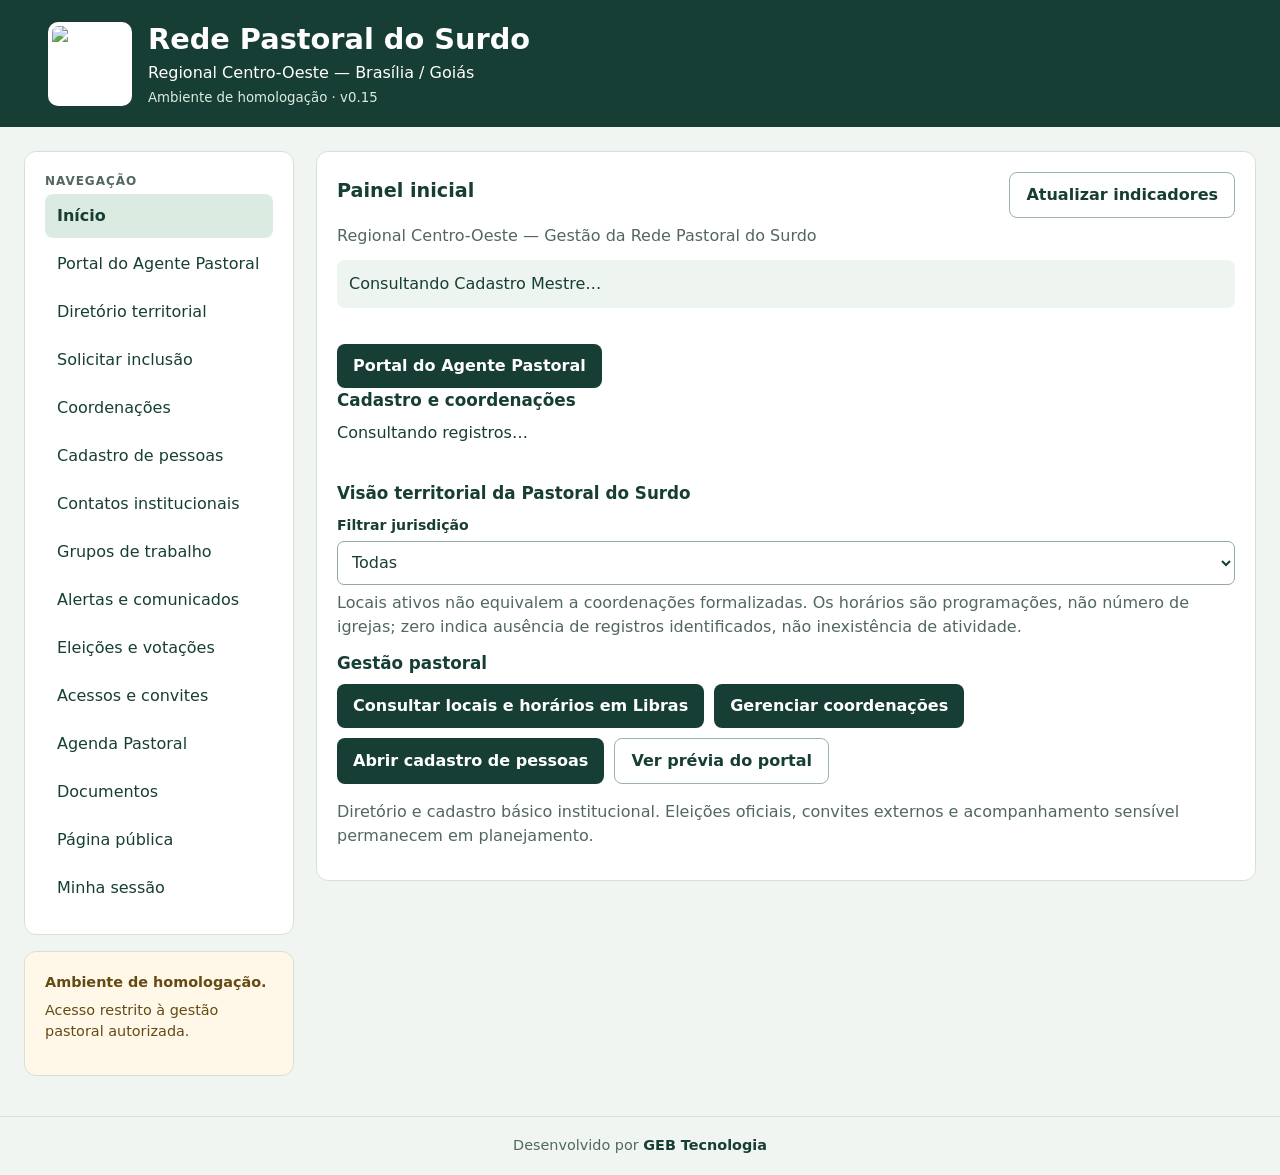
==== apps-script/Index.html @ 3ba0b830 "fix(crm): separar região administrativa de bairro na ficha de pessoas" ====
<!DOCTYPE html><html lang="pt-BR"><head><base target="_top"><meta charset="utf-8"><meta name="viewport" content="width=device-width,initial-scale=1"><style>
*{box-sizing:border-box}body{margin:0;background:#f1f5f2;color:#173e34;font:16px/1.5 system-ui,sans-serif}header{background:#173e34;color:white;display:flex;align-items:center;gap:16px;padding:18px clamp(18px,4vw,48px)}header img{width:84px;height:84px;object-fit:contain;background:white;padding:4px;border-radius:10px}h1{font-size:clamp(1.35rem,3vw,1.8rem);margin:0}h2{font-size:1.2rem;margin:0 0 8px}h3{font-size:1.05rem;margin:0 0 8px}p{margin:6px 0 12px}small,.muted{color:#52685c}header small{color:#dcebe2}.shell{max-width:1600px;margin:auto;padding:24px;display:grid;grid-template-columns:270px minmax(0,1fr);gap:22px;align-items:start}aside{position:sticky;top:16px}.card,section{background:#fff;border:1px solid #d4e0d8;border-radius:12px;padding:20px;margin:0 0 16px}.notice{background:#fff8e8;color:#654a14;font-size:.9rem}nav a,nav button{display:block;padding:10px 12px;text-decoration:none;color:#173e34;border-radius:8px;margin:4px 0}nav a:hover,nav a.active,nav button:hover,nav button.active{background:#dcebe2;font-weight:650}button{font:inherit;padding:10px 16px;background:#173e34;color:white;border:0;border-radius:8px;cursor:pointer;font-weight:600}button.secondary{background:#fff;color:#173e34;border:1px solid #9cb3a5}button:disabled{opacity:.55;cursor:wait}a:focus-visible,button:focus-visible,select:focus-visible,input:focus-visible,textarea:focus-visible{outline:3px solid #b98b34;outline-offset:2px}.toolbar{display:flex;flex-wrap:wrap;align-items:center;gap:10px}.toolbar h2{margin-right:auto}.filters{display:grid;grid-template-columns:repeat(2,minmax(0,1fr));gap:14px;margin:18px 0}.field label{display:block;font-size:.88rem;font-weight:650;margin-bottom:5px}.field select,.field input,.field textarea{width:100%;padding:10px;border:1px solid #93a99b;border-radius:7px;background:white;color:#173e34;font:inherit;min-height:44px}.wide{grid-column:1/-1}.breadcrumb{padding:10px 12px;background:#eef4ef;border-radius:8px;margin:12px 0;font-weight:600;overflow-wrap:anywhere}.details{border-left:4px solid #31795b;background:#f5f9f6;border-radius:8px;padding:16px;margin:14px 0}.results{display:grid;grid-template-columns:repeat(auto-fit,minmax(min(300px,100%),1fr));gap:12px}.result{padding:15px;border:1px solid #d4e0d8;border-radius:10px;overflow-wrap:anywhere}.result p{margin:5px 0}.result button{margin-top:10px}.kicker{font-size:.75rem;text-transform:uppercase;letter-spacing:.08em;color:#52685c;font-weight:700}.summary{display:flex;flex-wrap:wrap;gap:10px;margin:12px 0}.summary span{background:#eef4ef;border:1px solid #dce7df;border-radius:8px;padding:8px 12px}footer{text-align:center;padding:18px;color:#52685c;border-top:1px solid #d4e0d8;font-size:.9rem}footer strong{color:#173e34}[hidden]{display:none!important}#content section{padding:14px}#content article{border-top:1px solid #d4e0d8;padding:8px 0}.skip{position:absolute;top:-100px;left:8px;background:white;padding:8px;z-index:5}.skip:focus{top:8px}@media(max-width:800px){.shell{grid-template-columns:1fr;padding:14px;gap:8px}aside{position:static}nav{display:flex;flex-wrap:wrap}nav a{flex:1 1 auto}.filters{grid-template-columns:1fr}header{padding:14px}header img{width:68px;height:68px}.card,section{padding:16px}}
nav button{width:100%;background:transparent;text-align:left;color:#173e34;font-weight:500;border:0;font:inherit;cursor:pointer}nav button.active{font-weight:700}nav button:focus-visible{outline:3px solid #b98b34}.page-head{margin-bottom:18px}.home-cards{display:grid;grid-template-columns:repeat(auto-fit,minmax(min(185px,100%),1fr));gap:12px;margin:18px 0}.home-stat{padding:14px;border:1px solid #d4e0d8;border-radius:10px;background:#f5f9f6}.home-stat strong{display:block;font-size:1.65rem}.home-links{display:flex;flex-wrap:wrap;gap:10px}.module-message{padding:12px;background:#eef4ef;border-radius:8px}.preview-shell{border:1px solid #d4e0d8;padding:22px;border-radius:12px;background:#f5f9f6}.preview-shell h3{font-size:1.7rem}.portal-actions{display:flex;flex-wrap:wrap;gap:10px}.portal-actions a{display:inline-block;background:#173e34;color:#fff;padding:10px 16px;border-radius:8px;text-decoration:none}#questionario-previa details{border:1px solid #d4e0d8;border-radius:9px;padding:12px;margin:10px 0}#questionario-previa summary{font-weight:650;cursor:pointer}@media(max-width:800px){nav button{width:auto;flex:1 1 auto;font-size:.9rem}}.address-block{margin:12px 0;line-height:1.5}.map-link{display:inline-flex;align-items:center;gap:6px;border:1px solid #9cb3a5;border-radius:8px;padding:7px 12px;color:#173e34;text-decoration:none;font-size:.88rem;font-weight:650}.program-time{display:flex;flex-wrap:wrap;gap:8px;align-items:center;margin:12px 0}.program-time strong{font-size:1.35rem}.technical{margin-top:12px;padding-top:10px;border-top:1px solid #d4e0d8;font-size:.85rem}.technical summary{cursor:pointer;font-weight:650}.technical small{display:block;overflow-wrap:anywhere;margin:5px 0}.result h3{font-size:1.12rem}.result .muted{font-size:.88rem}.result .program-time p{margin:0}.pre-list{max-height:550px;overflow:auto}.result .actions{display:flex;flex-wrap:wrap;gap:8px}.contact-group{border-block:1px solid #d4e0d8;margin:8px 0;padding:8px 0}.contact-group p{margin:4px 0}.contact-line{display:flex;align-items:center;flex-wrap:wrap;gap:8px;margin:8px 0}.contact-action{width:36px;height:36px;display:inline-flex;align-items:center;justify-content:center;border:1px solid #d4e0d8;border-radius:7px;color:#173e34;background:#fff}.contact-action.whatsapp{color:#17633c}.contact-action:hover{background:#e6efe7}.ficha-nav{display:flex;flex-wrap:wrap;gap:6px;margin:12px 0 20px}.ficha-nav button{padding:8px 12px;border:1px solid #b5c8bb;background:#fff;color:#173e34;font-size:.9rem}.ficha-nav button[aria-pressed="true"]{background:#173e34;color:#fff}.ficha-nav button:disabled{cursor:not-allowed}.ficha-grupo{padding:14px 0;border-top:1px solid #d4e0d8}.ficha-grupo h3{margin:4px 0 10px}.ficha-sacramento{border:1px solid #d4e0d8;border-radius:10px;padding:14px;margin:10px 0}.ficha-sacramento .filters{margin:8px 0}.ficha-opcoes{display:grid;grid-template-columns:repeat(auto-fit,minmax(min(220px,100%),1fr));gap:5px 16px}.ficha-opcoes label{display:flex!important;align-items:flex-start;gap:8px;margin:0;padding:6px 0;font-weight:400;line-height:1.35}.field input[type=checkbox],#pessoa-form input[type=checkbox]{appearance:auto;flex:0 0 18px;width:18px!important;height:18px!important;min-height:0!important;margin:2px 0 0;padding:0!important;accent-color:#31795b}.ficha-nav + form .filters>div{min-width:0}.ficha-save{display:flex;flex-wrap:wrap;align-items:center;gap:10px;padding:12px 0;border-top:1px solid #d4e0d8;margin-top:14px}.ficha-save p{margin:0}.ficha-tab-title{margin-top:16px}#p-contato-acoes .contact-line{margin:5px 0}#p-vinculos{margin-top:12px}@media print{.ficha-nav{display:none}.ficha-opcoes{grid-template-columns:repeat(2,minmax(0,1fr))}.ficha-sacramento{break-inside:avoid}}.agent-hero{background:#173e34;color:#fff;padding:28px;border-radius:12px;margin-bottom:24px}.agent-hero h2{color:#fff;font-size:clamp(1.5rem,3vw,2rem);margin:8px 0}.agent-hero p{color:#e7f2e9;max-width:650px}.agent-eyebrow{font-size:.75rem;letter-spacing:.12em;font-weight:700;color:#d5e6d7}.agent-grid{display:grid;grid-template-columns:repeat(auto-fit,minmax(min(240px,100%),1fr));gap:12px;margin:12px 0 28px}.agent-card{display:flex;flex-direction:column;align-items:flex-start;gap:10px;border:1px solid #d4e0d8;border-radius:10px;padding:18px;background:#fff}.agent-card h3,.agent-card p{margin:0}.agent-card p{flex:1;color:#415c50;line-height:1.5}.agent-card button{margin-top:auto}.agent-card a{margin-top:auto}</style></head><body><a class="skip" href="#main" target="_self">Ir para o conteúdo</a><header><img __REGIONAL_LOGO_ATTR__ alt="Logo oficial da Pastoral do Surdo Regional Centro-Oeste — Brasília/Goiás"><div><h1>Rede Pastoral do Surdo</h1><div>Regional Centro-Oeste — Brasília / Goiás</div><small>Ambiente de homologação · v0.15</small></div></header><div class="shell"><aside><section><div class="kicker">Navegação</div><nav aria-label="Menu"><button type="button" data-page="home" class="active" aria-current="page">Início</button><button type="button" data-page="portal-agente">Portal do Agente Pastoral</button><button type="button" data-page="territorio">Diretório territorial</button><button type="button" data-page="inclusao">Solicitar inclusão</button><button type="button" data-page="gestao">Coordenações</button><button type="button" data-page="cadastro-pessoas">Cadastro de pessoas</button><button type="button" data-page="contatos">Contatos institucionais</button><button type="button" data-page="grupos">Grupos de trabalho</button><button type="button" data-page="alertas">Alertas e comunicados</button><button type="button" data-page="eleicoes">Eleições e votações</button><button type="button" data-page="acessos-gestao">Acessos e convites</button><button type="button" data-page="agenda-pastoral">Agenda Pastoral</button><button type="button" data-page="documentos">Documentos</button><button type="button" data-page="pagina-publica">Página pública</button><button type="button" data-page="acesso">Minha sessão</button></nav></section><section class="notice"><strong>Ambiente de homologação.</strong><p>Acesso restrito à gestão pastoral autorizada.</p></section></aside><main id="main" tabindex="-1"><section id="home"><div class="toolbar"><h2>Painel inicial</h2><button type="button" class="secondary" id="home-refresh">Atualizar indicadores</button></div><p class="muted">Regional Centro-Oeste — Gestão da Rede Pastoral do Surdo</p><p id="home-status" role="status" class="module-message">Carregando os dados institucionais…</p><div id="home-metrics" class="home-cards"></div><div class="toolbar"><button type="button" data-open="portal-agente">Portal do Agente Pastoral</button></div><h3>Cadastro e coordenações</h3><p id="home-cadastro-status" role="status">Aguardando consulta.</p><div id="home-cadastro-metrics" class="home-cards"></div><h3>Visão territorial da Pastoral do Surdo</h3><div class="field"><label for="home-diocese">Filtrar jurisdição</label><select id="home-diocese"><option value="">Todas</option></select></div><p class="muted">Locais ativos não equivalem a coordenações formalizadas. Os horários são programações, não número de igrejas; zero indica ausência de registros identificados, não inexistência de atividade.</p><div id="home-territorial-table" style="overflow-x:auto"></div><h3>Gestão pastoral</h3><div class="home-links"><button type="button" data-open="territorio">Consultar locais e horários em Libras</button><button type="button" data-open="gestao">Gerenciar coordenações</button><button type="button" data-open="cadastro-pessoas">Abrir cadastro de pessoas</button><button type="button" class="secondary" data-open="pagina-publica">Ver prévia do portal</button></div><p class="muted" style="margin-top:16px">Diretório e cadastro básico institucional. Eleições oficiais, convites externos e acompanhamento sensível permanecem em planejamento.</p></section><section id="territorio" hidden><div class="toolbar"><h2>Diretório territorial</h2><button type="button" id="load-territorio">Atualizar diretório</button></div><p class="muted">Cadastro de unidades, comunidades e celebrações.</p><p id="territorio-status" role="status"></p><div id="territorio-filtros" hidden><div id="summary" class="summary"></div><div class="filters"><div class="field wide"><label for="filtro-libras">Presença de Libras e Pastoral do Surdo</label><select id="filtro-libras"><option value="todos">Todos os locais</option><option value="fixo">Horários recorrentes</option><option value="confirmada">Somente horários confirmados</option><option value="pastoral">Pastoral do Surdo ativa</option><option value="pendente">Referências a confirmar ou divergentes</option></select><small></small></div><div class="field"><label for="provincia">Província eclesiástica</label><select id="provincia"></select></div><div class="field"><label for="jurisdicao">Arquidiocese ou diocese</label><select id="jurisdicao"></select></div><div class="field"><label for="paroquia">Unidade paroquial</label><select id="paroquia"></select></div><div class="field"><label for="comunidade">Comunidade / capela</label><select id="comunidade"></select></div><div class="field"><label for="categoria">Exibir</label><select id="categoria"><option value="dioceses">Jurisdições</option><option value="paroquias">Unidades paroquiais</option><option value="comunidades">Comunidades</option><option value="missas">Programações</option><option value="pastorais">Pastorais</option></select></div><div class="field"><label for="busca">Buscar neste território</label><input id="busca" type="search" placeholder="Nome, município, endereço"></div></div><button class="secondary" id="limpar" type="button">Limpar filtros</button><div class="breadcrumb" id="caminho" aria-live="polite"></div><div id="detalhes"></div></div><div class="toolbar" id="cad-territorial-novos"><button type="button" id="cad-nova-paroquia" class="secondary">Nova unidade paroquial</button><button type="button" id="cad-nova-comunidade" class="secondary">Nova comunidade</button><button type="button" id="cad-nova-celebracao" class="secondary">Nova programação em Libras</button><button type="button" id="cad-nova-pastoral" class="secondary">Nova pastoral</button></div><section id="cad-territorial-ficha" class="details" hidden><h3 id="cad-territorial-titulo"></h3><p class="muted">Preencha os dados disponíveis. Os campos não conhecidos podem ficar vazios.</p><form id="cad-territorial-form"><div id="cad-territorial-campos"></div><div class="toolbar"><button type="submit" id="cad-territorial-salvar">Salvar ficha</button><button type="button" class="secondary" id="cad-territorial-excluir" hidden>Arquivar cadastro</button><button type="button" class="secondary" id="cad-territorial-fechar">Fechar</button></div></form><p id="cad-territorial-status" role="status"></p></section><p id="result-count" role="status"></p><div class="results" id="territorio-lista"></div></section>
<section id="inclusao" hidden><h2>Não encontrou a unidade?</h2><p class="muted">Registre uma solicitação de inclusão institucional para revisão. Não cria unidade diretamente no Cadastro Mestre.</p><button id="new-request" type="button" disabled>Solicitar inclusão de unidade</button><form id="unit-form" hidden><div class="filters"><div class="field"><label for="new-type">Tipo de unidade</label><select id="new-type"><option value="PAROQUIA">Paróquia</option><option value="QUASE_PAROQUIA">Quase-paróquia</option><option value="SANTUARIO">Santuário</option><option value="COMUNIDADE">Comunidade</option><option value="CAPELA">Capela</option><option value="NUCLEO">Núcleo local</option></select></div><div class="field"><label for="new-parent">Unidade superior</label><select id="new-parent" required></select></div><div class="field wide"><label for="new-name">Nome institucional *</label><input id="new-name" maxlength="180" required></div><div class="field"><label for="new-city">Município / RA *</label><input id="new-city" maxlength="100" required></div><div class="field"><label for="new-uf">UF *</label><select id="new-uf"><option>GO</option><option>DF</option></select></div><div class="field"><label for="new-neighborhood">Bairro / localidade</label><input id="new-neighborhood" maxlength="120"></div><div class="field"><label for="new-address">Endereço institucional</label><input id="new-address" maxlength="300"></div><div class="field"><label for="new-cep">CEP</label><input id="new-cep" maxlength="9" placeholder="00000-000"></div></div><button id="send-request" type="submit">Registrar solicitação</button> <button id="cancel-request" class="secondary" type="button">Cancelar</button></form><p id="request-status" role="status">Aguardando consulta do diretório.</p></section>
<section id="gestao" hidden><div class="toolbar"><h2>Coordenações e representantes</h2><button type="button" id="gestao-load">Consultar gestão</button></div><p id="gestao-status" role="status" class="module-message">Abra este módulo para consultar os registros.</p><div id="gestao-lista" class="results"></div><form id="equipe-form" hidden><h3>Nova coordenação ou representação — rascunho</h3><div class="filters"><div class="field"><label for="eq-nivel">Nível de atuação</label><select id="eq-nivel"><option value="REGIONAL">Regional</option><option value="ARQUIDIOCESANO_DIOCESANO">(Arqui)diocesano</option><option value="PAROQUIAL_REPRESENTANTE">Representante paroquial</option></select></div><div class="field"><label for="eq-unidade">Unidade</label><select id="eq-unidade" required></select></div><div class="field wide"><label for="eq-nome">Nome institucional</label><input id="eq-nome" maxlength="180" required placeholder="Nome da equipe"></div></div><button type="submit" id="eq-save">Salvar rascunho</button></form><div id="equipe-detalhe" hidden><h3 id="equipe-titulo"></h3><p id="equipe-info"></p><div class="toolbar"><button type="button" id="cargo-novo">Registrar cargo</button></div><form id="cargo-form" hidden class="details"><h3 id="cargo-titulo">Registrar cargo</h3><div class="filters"><div class="field"><label for="cargo-pessoa">Pessoa cadastrada</label><select id="cargo-pessoa" required></select></div><div class="field"><label for="cargo-funcao">Cargo e setor</label><select id="cargo-funcao" required></select></div><div class="field"><label for="cargo-vigencia">Mandato (período informado)</label><input id="cargo-vigencia" maxlength="80" placeholder="2026–2027"></div><div class="field"><label for="cargo-provimento">Provimento</label><select id="cargo-provimento"><option value="">Não informado</option><option>Eleição</option><option>Indicação</option><option>Designação</option><option>Outro</option></select></div><div class="field"><label for="cargo-inicio">Início de vigência</label><input id="cargo-inicio" type="date"></div><div class="field"><label for="cargo-fim">Fim de vigência</label><input id="cargo-fim" type="date"></div><div class="field"><label for="cargo-ratificacao">Data da ratificação</label><input id="cargo-ratificacao" type="date"></div><div class="field"><label for="cargo-ato">Ato de indicação (opcional)</label><input id="cargo-ato" maxlength="500"></div></div><label id="cargo-confirmacao"><input type="checkbox" id="cargo-confirmado"> Confirmo que o cargo foi autorizado pela instância competente.</label><div class="toolbar"><button type="submit" id="cargo-save">Salvar cargo</button><button type="button" class="secondary" id="cargo-cancelar">Cancelar</button></div><p id="cargo-status" role="status"></p></form><div id="equipe-composicao"></div><button type="button" class="secondary" id="eq-voltar">Voltar à lista</button></div><details><summary>Cargos previstos no Regimento</summary><div id="cargos-lista"></div></details></section>
<section id="cadastro-pessoas" hidden><h2>Cadastro de pessoas</h2><button type="button" id="p-voltar" class="secondary" hidden>Voltar aos cadastros</button><div id="p-listagem"><div class="field"><label for="p-busca">Buscar pessoas</label><input id="p-busca" type="search" placeholder="Nome, telefone, cargo ou local"></div><div class="field"><label for="p-filtro-local">Filtrar cadastros por território ou local</label><select id="p-filtro-local"><option value="">Todos os locais</option></select></div><p id="p-filtro-status" role="status">Consulte os cadastros existentes ou abra uma ficha.</p><div class="home-links"><button type="button" id="p-abrir-completo">Novo cadastro</button><button type="button" class="secondary" id="p-consultar">Atualizar lista</button></div><div id="p-lista" class="results"></div></div><button type="button" id="p-abrir-pre" hidden></button><div id="pre-area" hidden><h3 id="pre-titulo">Cadastros existentes</h3><p>Arquivo histórico de importação.</p><button type="button" class="secondary" id="pre-novo">Novo cadastro</button><form id="pre-form"><input type="hidden" id="pre-id"><div class="filters"><div class="field"><label for="pre-nome">Nome</label><input id="pre-nome" maxlength="180"></div><div class="field"><label for="pre-contato">Telefone</label><input id="pre-contato" maxlength="200"></div><div class="field"><label for="pre-funcao">Cargo</label><input id="pre-funcao" maxlength="120"></div><div class="field"><label for="pre-setor">Setor</label><select id="pre-setor"><option value="">Não informado</option><option value="Ouvinte">Ouvinte</option><option value="Surdo">Surdo</option></select></div><div class="field"><label for="pre-ref">Vincular local cadastrado (opcional)</label><select id="pre-ref"><option value="">Sem vínculo</option></select><small id="pre-ddd"></small><label for="pre-local">Local informado, se não localizado no cadastro</label><input id="pre-local" maxlength="180"></div><div class="field"><label for="pre-cidade">Cidade / RA</label><input id="pre-cidade" maxlength="120"></div></div><label><input id="pre-autorizado" type="checkbox" required> Confirmo autorização institucional e finalidade legítima para este registro.</label><p><button type="submit" id="pre-save">Salvar cadastro</button></p></form><p id="pre-status" role="status">Carregando…</p><div class="field"><label for="pre-busca">Buscar cadastros</label><input id="pre-busca" type="search" placeholder="Nome ou local"></div><div class="pre-list results" id="pre-list"></div></div><div id="p-ficha-nav" class="ficha-nav" hidden role="group" aria-label="Seções da ficha"><button type="button" data-ficha-aba="geral" aria-pressed="false">Dados gerais</button><button type="button" data-ficha-aba="vinculos" aria-pressed="false">Vínculos e cargos</button><button type="button" data-ficha-aba="familia" aria-pressed="false">Família e rede de apoio</button><button type="button" data-ficha-aba="comunicacao" aria-pressed="false">Comunicação e acessibilidade</button><button type="button" data-ficha-aba="sacramentos" aria-pressed="false">Vida sacramental</button><button type="button" data-ficha-aba="participacao" aria-pressed="false">Participação e acompanhamento pastoral</button><button type="button" data-ficha-aba="socioeconomico" aria-pressed="false">Perfil socioeconômico</button><button type="button" data-ficha-aba="historico" aria-pressed="false">Histórico de eventos</button><button type="button" data-ficha-aba="privacidade" aria-pressed="false">Privacidade e origem</button></div><form id="pessoa-form" hidden><h3 id="p-ficha-titulo">Ficha de cadastro</h3><input type="hidden" id="p-id"><input type="hidden" id="p-revisao"><p class="muted">Preencha somente as informações disponíveis. A ficha pode ser complementada posteriormente, sem criar outra pessoa.</p><div data-ficha-painel="geral"><h3>Identificação</h3><div class="filters"><div class="field"><label for="p-nome">Nome completo</label><input id="p-nome" maxlength="180"></div><div class="field"><label for="p-preferido">Nome preferido</label><input id="p-preferido" maxlength="100"></div><div class="field"><label for="p-nascimento">Data de nascimento</label><input id="p-nascimento" type="date"></div><div class="field"><label for="p-cpf">CPF (opcional, quando autorizado)</label><input id="p-cpf" inputmode="numeric" maxlength="14" placeholder="000.000.000-00" autocomplete="off"><small>Usado para identificação de duplicidade. O número não é armazenado em texto aberto.</small></div></div><h3>Endereço residencial</h3><p class="muted">Informe o endereço completo quando autorizado e disponível. Todos os campos podem ser preenchidos progressivamente.</p><div class="filters"><div class="field"><label for="p-pais">País</label><input id="p-pais" placeholder="Brasil, se conhecido"></div><div class="field"><label for="p-cep">CEP</label><input id="p-cep" inputmode="numeric" maxlength="9" placeholder="00000-000" pattern="[0-9]{5}-?[0-9]{3}"><button type="button" id="p-cep-consultar" class="secondary">Consultar CEP</button><p id="p-cep-status" role="status" class="muted"></p><button type="button" id="p-cep-aplicar" class="secondary" hidden>Usar endereço encontrado</button></div><div class="field"><label for="p-uf">Estado / UF</label><select id="p-uf"><option value="">Selecione</option><option>AC</option><option>AL</option><option>AP</option><option>AM</option><option>BA</option><option>CE</option><option>DF</option><option>ES</option><option>GO</option><option>MA</option><option>MT</option><option>MS</option><option>MG</option><option>PA</option><option>PB</option><option>PR</option><option>PE</option><option>PI</option><option>RJ</option><option>RN</option><option>RS</option><option>RO</option><option>RR</option><option>SC</option><option>SP</option><option>SE</option><option>TO</option></select></div><div class="field"><label for="p-cidade">Município</label><input id="p-cidade" maxlength="120"></div><div id="p-ra-slot"></div><div class="field"><label for="p-bairro">Bairro / Localidade / Setor</label><input id="p-bairro" maxlength="120"></div><div class="field"><label for="p-logradouro">Logradouro</label><input id="p-logradouro" maxlength="250"></div><div class="field"><label for="p-numero">Número (ou s/n)</label><input id="p-numero" maxlength="30"></div><div class="field"><label for="p-complemento">Complemento</label><input id="p-complemento" maxlength="150"></div></div><h3>Contato</h3><div class="filters"><div class="field"><label for="p-email">E-mail</label><input id="p-email" type="email" maxlength="180"></div><div class="field"><label for="p-telefone">Telefone / WhatsApp</label><input id="p-telefone" type="tel" maxlength="25"><div id="p-contato-acoes"></div></div><div class="field"><label for="p-canal">Canal preferido</label><select id="p-canal"><option value="">Não informado</option><option value="EMAIL">E-mail</option><option value="WHATSAPP">WhatsApp</option><option value="OUTRO">Outro meio acessível</option><option value="SEM_CONTATO">Não deseja contato</option></select></div></div></div><div hidden><h3>Vínculo territorial (legado)</h3><p class="muted">Não é necessário participar de uma paróquia. O vínculo escolhido é institucional, independente do endereço residencial, religião ou cargo.</p><div class="filters"><div class="field"><label for="p-regional">Regional</label><select id="p-regional"><option value="">Sem vínculo informado</option><option value="CO">Centro-Oeste</option></select></div><div class="field"><label for="p-diocese">Arquidiocese ou diocese</label><select id="p-diocese" disabled></select></div><div class="field"><label for="p-paroquia">Paróquia</label><select id="p-paroquia" disabled></select></div><div class="field"><label for="p-comunidade">Comunidade / capela</label><select id="p-comunidade" disabled></select></div><div class="field"><label for="p-local-ref">Outro local de referência sem matriz vinculada</label><select id="p-local-ref" disabled></select></div></div></div><div id="p-campos-unicos"></div><div data-ficha-painel="privacidade"><h3>Origem e histórico</h3><p id="p-origem" class="muted"></p><h3>Autorização e privacidade</h3><label><input type="checkbox" id="p-autoriza-opcionais"> Autorização específica para registrar informações opcionais de acompanhamento, inclusive dados sensíveis, quando informados.</label><p>Os dados são usados para cadastro e organização do atendimento pastoral, com acesso restrito. A pessoa pode solicitar correção, acesso ou retirada de autorização à administração responsável. O registro de dados sensíveis e o envio de mensagens dependem das autorizações específicas aplicáveis.</p><label style="display:flex;gap:10px;align-items:flex-start;margin:14px 0"><input id="p-autoriza" type="checkbox" required>Confirmo que a instituição autorizou esta operação e que a pessoa adulta recebeu a informação de privacidade e autorizou o registro destes dados.</label></div><div class="ficha-save"><button id="p-save" type="submit" disabled>Salvar cadastro</button><button id="p-cancelar" type="button" class="secondary">Voltar à lista</button><p id="p-status" role="status"></p></div></form><section id="p-complementos" hidden><h3 id="p-complementos-titulo"></h3><p class="muted">Consulta restrita à administração institucional. Nesta versão, os registros são somente para leitura.</p><p id="p-complementos-status" role="status"></p><div id="p-complementos-lista" class="results"></div></section><section id="p-vinculos" hidden><h3>Vínculos da pessoa</h3><div id="p-vinculos-lista" class="results"></div><h4>Adicionar vínculo</h4><form id="p-vinculo-form"><div class="filters"><div class="field"><label for="p-vinculo-tipo">Tipo de vínculo</label><select id="p-vinculo-tipo"><option>Território</option><option>Pastoral</option></select></div><div class="field"><label for="p-vinculo-destino">Local ou pastoral</label><select id="p-vinculo-destino" required></select></div><div class="field"><label for="p-vinculo-cargo">Cargo / participação</label><input id="p-vinculo-cargo" maxlength="120"></div><div class="field"><label for="p-vinculo-setor">Setor</label><select id="p-vinculo-setor"><option value="">Não informado</option><option>Surdo</option><option>Ouvinte</option></select></div></div><button type="submit" id="p-vinculo-save">Adicionar vínculo</button></form><p id="p-vinculo-status" role="status"></p></section><div hidden><hr><h3>Questionário complementar</h3><p class="muted">Perguntas de comunicação, sacramentos, religião, saúde e acompanhamento estão disponíveis para revisão do instrumento, sem campos de resposta nesta etapa. A coleta depende da aprovação institucional e de permissões específicas.</p><p id="questionario-status" role="status" class="module-message">Aguardando consulta.</p><div id="questionario-previa"></div><button type="button" id="q-retry" class="secondary">Atualizar questionário</button></div></section>
<section id="contatos" hidden><div class="toolbar"><h2>Contatos institucionais e pastorais</h2><button type="button" id="ci-load" class="secondary">Atualizar</button></div><p>Consulte contatos de cúrias, paróquias e comunidades já existentes no Cadastro Mestre. Registre referências específicas da Pastoral do Surdo, de outras pastorais e setores, sem confundir com perfis pessoais.</p><div class="field"><label for="ci-filtro">Filtrar por território ou unidade</label><select id="ci-filtro"><option value="">Todos</option></select></div><p id="ci-status" role="status">Aguardando consulta.</p><div id="ci-list" class="results"></div><form id="ci-form"><h3>Registrar contato institucional</h3><div class="filters"><div class="field"><label for="ci-unidade">Unidade de referência</label><select id="ci-unidade" required></select></div><div class="field"><label for="ci-tipo">Tipo de contato</label><select id="ci-tipo"><option value="CURIA_DIOCESANA">Cúria diocesana</option><option value="SECRETARIA_PAROQUIAL">Secretaria paroquial</option><option value="PASTORAL_DO_SURDO">Pastoral do Surdo</option><option value="OUTRA_PASTORAL">Outra pastoral</option><option value="COMUNICACAO">Comunicação</option><option value="OUTRO">Outro setor</option></select></div><div class="field"><label for="ci-setor">Setor / função</label><input id="ci-setor" maxlength="120"></div><div class="field"><label for="ci-nome">Nome de referência</label><input id="ci-nome" maxlength="180"></div><div class="field"><label for="ci-telefone">Telefone</label><input id="ci-telefone" maxlength="50"></div><div class="field"><label for="ci-whatsapp">WhatsApp</label><input id="ci-whatsapp" maxlength="50"></div><div class="field"><label for="ci-email">E-mail</label><input id="ci-email" type="email" maxlength="180"></div></div><label><input type="checkbox" id="ci-autorizado" required> Confirmo que a referência é institucional ou foi autorizada para esta finalidade.</label><p><button id="ci-save" type="submit" disabled>Salvar contato</button></p></form></section>
<section id="grupos" hidden><div class="toolbar"><h2>Grupos de trabalho</h2><button type="button" class="secondary" id="gt-load">Atualizar</button></div><p>Organize pessoas em equipes por território e finalidade, independentemente de cargos regimentais. Exemplos: liturgia e interpretação, formação, comunicação, eventos e visitas pastorais.</p><p id="gt-status" role="status" class="module-message">Abra o módulo para consultar.</p><div id="gt-list" class="results"></div><form id="gt-form"><h3>Criar grupo</h3><div class="filters"><div class="field"><label for="gt-unidade">Território</label><select id="gt-unidade" required></select></div><div class="field"><label for="gt-nome">Nome do grupo</label><input id="gt-nome" maxlength="120" required></div><div class="field wide"><label for="gt-objetivo">Objetivo</label><textarea id="gt-objetivo" maxlength="500" required rows="3"></textarea></div></div><button type="submit" id="gt-save" disabled>Criar grupo</button></form><form id="gt-member-form"><h3>Vincular participante</h3><p>Somente pessoas já cadastradas. As referências documentais e contatos parciais não são contas de acesso.</p><div class="filters"><div class="field"><label for="gt-grupo">Grupo</label><select id="gt-grupo" required></select></div><div class="field"><label for="gt-pessoa">Pessoa</label><select id="gt-pessoa" required></select></div><div class="field"><label for="gt-funcao">Função no grupo</label><input id="gt-funcao" maxlength="80" value="Participante" required></div></div><label><input id="gt-autorizado" type="checkbox" required> Confirmo a participação autorizada.</label><p><button type="submit" id="gt-member-save" disabled>Vincular pessoa</button></p></form></section>
<section id="alertas" hidden><div class="toolbar"><h2>Alertas e comunicados</h2><button type="button" class="secondary" id="al-load">Atualizar</button></div><p>Prepare comunicados e publique no mural administrativo. Envio por e-mail, WhatsApp e notificações individuais depende da homologação de acesso, destinatários e autorizações de contato. Nenhum disparo externo ocorre nesta versão.</p><p id="al-status" role="status" class="module-message">Abra o módulo para consultar.</p><form id="al-form"><h3>Novo alerta</h3><div class="filters"><div class="field"><label for="al-tipo">Destinatários</label><select id="al-tipo"><option value="TERRITORIO">Território</option><option value="GRUPO">Grupo de trabalho</option></select></div><div class="field"><label for="al-destino">Destino</label><select id="al-destino" required></select></div><div class="field"><label for="al-prioridade">Prioridade</label><select id="al-prioridade"><option value="NORMAL">Normal</option><option value="URGENTE">Urgente</option></select></div><div class="field wide"><label for="al-titulo">Título</label><input id="al-titulo" maxlength="140" required></div><div class="field wide"><label for="al-msg">Mensagem institucional (sem dados pessoais sensíveis)</label><textarea id="al-msg" maxlength="1500" required rows="5"></textarea></div></div><button type="submit" id="al-save" disabled>Salvar rascunho</button></form><h3>Mural e rascunhos</h3><div id="al-list" class="results"></div></section>
<section id="eleicoes" hidden><h2>Eleições e votações</h2><p class="notice">Planejamento exclusivamente regional, (arqui)diocesano e paroquial quando aplicável. Candidaturas e urna real ainda bloqueadas. Nenhum voto ou candidatura será registrado.</p><div class="filters"><div class="field"><label for="eleicao-nivel">Nível do processo</label><select id="eleicao-nivel"><option>Regional</option><option>(Arqui)diocesano</option><option>Representação paroquial — quando aplicável</option></select></div></div><div id="eleicao-regras"></div><h3>Fluxo proposto</h3><p>Comissão eleitoral → inscrição de chapa e aceite dos candidatos → verificação dos requisitos → eleitorado validado → votação → apuração → ata e ratificação → mandato e transição.</p><p>Enquetes consultivas e votações deliberativas são processos distintos; o acesso à plataforma não concede automaticamente direito a voto.</p></section>
<section id="acessos-gestao" hidden><h2>Acessos e convites</h2><p class="notice">Acesso externo pendente de homologação. Não enviar convites nem compartilhar as planilhas.</p><div class="results"><article class="result"><h3>Visitante</h3><p>Página pública, blog e informações institucionais aprovadas.</p></article><article class="result"><h3>Pessoa cadastrada</h3><p>Somente perfil próprio e acompanhamento solicitado, se houver conta autorizada.</p></article><article class="result"><h3>Representante paroquial</h3><p>Operações explicitamente autorizadas na unidade.</p></article><article class="result"><h3>Coordenação (Arqui)diocesana</h3><p>Equipe e território próprios; sem acesso automático a outras dioceses.</p></article><article class="result"><h3>Coordenação regional / nacional</h3><p>Supervisão conforme competência; indicadores agregados de acessibilidade.</p></article><article class="result"><h3>Comissão eleitoral e acompanhamento autorizado</h3><p>Permissões específicas, temporárias e separadas de informações sacramentais privadas.</p></article></div><p>Convite aprovado → identidade Google verificada → vínculo territorial e perfil autorizados → vigência e revogação. Cadastro, cargo e conta são separados.</p></section>
<section id="pagina-publica" hidden><h2>Página pública — prévia</h2><p class="notice">Esta é uma prévia dentro do sistema privado, não uma página publicada.</p><div class="preview-shell"><div class="kicker">Pastoral do Surdo • Regional Centro-Oeste</div><h3>Rede Pastoral do Surdo</h3><p>Evangelização, acessibilidade, formação e participação da pessoa surda na vida da Igreja.</p><div class="portal-actions"><button type="button" data-open="home">Acessar área privada</button><a href="https://pastoraldosurdocentro.blogspot.com/" target="_blank" rel="noopener noreferrer">Blog institucional</a></div><h3 style="font-size:1.1rem;margin-top:24px">Nossa missão</h3><p>Protagonismo da pessoa surda, comunicação em Libras, formação acessível e participação comunitária.</p><h3 style="font-size:1.1rem">Notícias e atividades</h3><p>Acompanhe as publicações no blog da Pastoral do Surdo.</p></div></section>
<section id="portal-agente" hidden><div class="agent-hero"><span class="agent-eyebrow">REDE PASTORAL DO SURDO</span><h2>Portal do Agente Pastoral</h2><p>Formação, recursos e ferramentas a serviço da evangelização acessível.</p><button type="button" data-open="acesso" class="secondary">Minha sessão</button></div><h3>Pastoral em ação</h3><div class="agent-grid"><article class="agent-card"><h3>Minha comunidade</h3><p>Consulte as unidades eclesiásticas, pastorais e programações cadastradas.</p><button type="button" data-open="territorio" class="secondary">Consultar diretório</button></article><article class="agent-card"><h3>Coordenações e mandatos</h3><p>Acompanhe as equipes e os vínculos institucionais de acordo com suas permissões.</p><button type="button" data-open="gestao" class="secondary">Acessar coordenações</button></article><article class="agent-card"><h3>Rede de agentes</h3><p>Localize pessoas cadastradas e seus vínculos pastorais, mediante autorização.</p><button type="button" data-open="cadastro-pessoas" class="secondary">Consultar cadastros</button></article><article class="agent-card"><h3>Grupos de trabalho</h3><p>Organize a participação dos agentes nas iniciativas da pastoral.</p><button type="button" data-open="grupos" class="secondary">Acessar grupos</button></article><article class="agent-card"><h3>Comunicados</h3><p>Consulte os avisos da gestão pastoral.</p><button type="button" data-open="alertas" class="secondary">Consultar comunicados</button></article><article class="agent-card"><h3>Biblioteca documental</h3><p>Consulte o Regimento e os documentos disponíveis para seu perfil.</p><button type="button" data-open="documentos" class="secondary">Abrir biblioteca</button></article></div><h3>Formação e materiais de apoio</h3><div class="agent-grid"><article class="agent-card"><h3>Regimento Interno</h3><p>Conheça a organização e as responsabilidades pastorais.</p><a href="https://drive.google.com/file/d/1cT0LzVCe0bwhqhtRbaoM_Y4_SzDxjY0z/view" target="_blank" rel="noopener noreferrer" class="map-link">Ler Regimento (PDF)</a></article><article class="agent-card"><h3>Pastoral do Surdo na CNBB</h3><p>Acompanhe notícias, iniciativas e experiências de evangelização acessível.</p><a href="https://www.cnbb.org.br/pastoral-do-surdo/" target="_blank" rel="noopener noreferrer" class="map-link">Consultar CNBB</a></article><article class="agent-card"><h3>Formação de intérpretes católicos</h3><p>Experiência de formação continuada apresentada pela Arquidiocese de São Luís.</p><a href="https://www.cnbb.org.br/arquidiocese-de-sao-luis-do-maranhao-promove-1o-encontro-de-interpretes-catolicos-de-libras/" target="_blank" rel="noopener noreferrer" class="map-link">Conhecer experiência</a></article></div><h3>Missão, encontros e comunidade</h3><div class="agent-grid"><article class="agent-card"><h3>Notícias e encontros regionais</h3><p>Acompanhe as atividades e os encontros da Pastoral do Surdo Centro-Oeste.</p><a href="https://pastoraldosurdocentro.blogspot.com/" target="_blank" rel="noopener noreferrer" class="map-link">Abrir blog regional</a></article><article class="agent-card"><h3>Celebrações acessíveis</h3><p>Consulte as informações públicas da rede pastoral.</p><a href="https://redepastoraldosurdo.compassrosesystems.com.br/" target="_blank" rel="noopener noreferrer" class="map-link">Abrir portal público</a></article></div></section><section id="documentos" hidden><div class="toolbar"><h2>Documentos</h2><button type="button" class="secondary" id="docs-refresh">Atualizar</button></div><h3>Documentos públicos</h3><div id="docs-publicos" class="results"></div><section id="docs-regional" hidden><h3>Documentos da Coordenação Regional</h3><div class="field"><label for="docs-busca">Buscar documento</label><input type="search" id="docs-busca" placeholder="Título ou categoria"></div><div class="filters"><div class="field"><label for="docs-categoria">Categoria</label><select id="docs-categoria"></select></div><div class="field"><label for="docs-ano">Ano</label><select id="docs-ano"></select></div><div class="field"><label for="docs-mandato">Mandato</label><select id="docs-mandato"></select></div><div class="field"><label for="docs-situacao">Situação documental</label><select id="docs-situacao"></select></div></div><p id="docs-contagem"></p><div id="docs-restritos" class="results"></div></section><p id="docs-status" role="status"></p></section><section id="agenda-pastoral" hidden><div class="toolbar"><h2>Agenda Pastoral</h2><button type="button" class="secondary" id="ag-load">Atualizar</button></div><p>Programação integrada ao Google Agenda. A gestão permanece restrita à conta institucional na homologação. Eventos cadastrados aqui são privados até a aprovação de um fluxo público seguro.</p><div class="filters"><div class="field"><label for="ag-inicio">De</label><input id="ag-inicio" type="date"></div><div class="field"><label for="ag-fim">Até</label><input id="ag-fim" type="date"></div><div class="field wide"><label for="ag-busca">Pesquisar evento</label><input id="ag-busca" type="search" placeholder="Título, local ou categoria"></div></div><p id="ag-status" role="status" aria-live="polite">Consulte o período.</p><div id="ag-list" class="results"></div><form id="ag-form" hidden><h3 id="ag-form-title">Cadastrar evento pastoral</h3><div class="filters"><div class="field wide"><label for="ag-titulo">Título</label><input id="ag-titulo" maxlength="180" required></div><div class="field"><label for="ag-unidade">Unidade territorial</label><select id="ag-unidade" required></select></div><div class="field"><label for="ag-categoria">Categoria</label><select id="ag-categoria"><option value="CELEBRACAO">Celebração</option><option value="FORMACAO">Formação</option><option value="REUNIAO">Reunião</option><option value="RETIRO">Retiro</option><option value="ROMARIA">Romaria</option><option value="ENCONTRO">Encontro</option><option value="ASSEMBLEIA">Assembleia</option><option value="VISITA">Visita pastoral</option><option value="CONFRATERNIZACAO">Confraternização</option><option value="DATA_COMEMORATIVA">Data comemorativa</option><option value="OUTRO">Outro</option></select></div><div class="field"><label for="ag-data1">Data inicial</label><input id="ag-data1" type="date" required></div><div class="field"><label for="ag-data2">Data final (inclusive)</label><input id="ag-data2" type="date" required></div><div class="field wide"><label><input id="ag-integral" type="checkbox" checked> Dia inteiro</label></div><div class="field"><label for="ag-hora1">Hora inicial</label><input id="ag-hora1" type="time" disabled></div><div class="field"><label for="ag-hora2">Hora final</label><input id="ag-hora2" type="time" disabled></div><div class="field wide"><label for="ag-local">Local ou modalidade</label><input id="ag-local" maxlength="300"></div><div class="field"><label for="ag-acess">Acessibilidade comunicacional</label><select id="ag-acess"><option value="A_CONFIRMAR">A confirmar</option><option value="LIBRAS_DIRETA">Condução diretamente em Libras</option><option value="INTERPRETACAO_LIBRAS">Interpretação em Libras</option><option value="AMBOS">Ambos</option><option value="NAO_INFORMADA">Não informada</option></select></div><div class="field"><label for="ag-situacao">Situação pastoral</label><select id="ag-situacao"><option value="PLANEJAMENTO">Em planejamento</option><option value="A_CONFIRMAR">A confirmar</option><option value="CONFIRMADO">Confirmado</option><option value="ADIADO">Adiado</option><option value="CANCELADO">Cancelado</option></select></div><div class="field wide"><label for="ag-desc">Descrição (privada)</label><textarea id="ag-desc" maxlength="2000" rows="4"></textarea></div></div><button type="submit" id="ag-save">Salvar evento privado</button> <button type="button" class="secondary" id="ag-reset">Novo evento</button><p id="ag-form-status" role="status"></p></form></section><section id="acesso" hidden><h2>Minha sessão</h2><p class="muted">Verifica a autorização real da conta Google para acessar o diretório. Acesso externo ainda em homologação.</p><button id="load" type="button">Verificar minha sessão</button><p id="status" role="status" aria-live="polite">Aguardando verificação.</p><div id="content"></div></section></main></div><footer>Desenvolvido por <strong>GEB Tecnologia</strong></footer><script>

const status=document.querySelector("#status"),content=document.querySelector("#content"),button=document.querySelector("#load");
function add(parent,tag,value){const el=document.createElement(tag);el.textContent=value;parent.appendChild(el);return el;}
function denied(message){content.replaceChildren();status.textContent=message;button.disabled=false;}
button.addEventListener("click",()=>{content.replaceChildren();button.disabled=true;status.textContent="Verificando autorização da conta Google…";google.script.run.withSuccessHandler(result=>{button.disabled=false;if(!result?.ok){denied(result?.reason||"Acesso negado.");return;}status.textContent="Sessão autorizada.";add(content,"p","Perfil: "+result.perfil);add(content,"p","Escopo: "+result.escopo);add(content,"small",result.modo);}).withFailureHandler(()=>denied("Não foi possível confirmar sua sessão.")).verificarSessao();});

const T=id=>document.getElementById(id);let territorial=null;
const norm=s=>String(s??"").toLocaleLowerCase("pt-BR").normalize("NFD").replace(/[\u0300-\u036f]/g,"").trim();
// BEGIN_NAV_LOGIC
function resolverSelecao(data,state,changed){
 let {provincia="",jurisdicao="",paroquia="",comunidade="",categoria="dioceses"}=state;
 if(changed==="provincia"){jurisdicao=paroquia=comunidade="";categoria="dioceses";}
 if(changed==="jurisdicao"){paroquia=comunidade="";categoria=jurisdicao?"paroquias":"dioceses";}
 if(changed==="paroquia"){comunidade="";categoria=paroquia?"paroquias":jurisdicao?"paroquias":"dioceses";}
 if(changed==="comunidade")categoria=comunidade?"comunidades":"paroquias";
 const c=data.comunidades.find(x=>x.id===comunidade);
 if(c){paroquia=c.paroquia;jurisdicao=c.diocese;}else comunidade="";
 const p=data.paroquias.find(x=>x.id===paroquia);
 if(p)jurisdicao=p.diocese;else paroquia="";
 const d=data.dioceses.find(x=>x.id===jurisdicao);
 if(d)provincia=d.provincia;else jurisdicao="";
 return {provincia,jurisdicao,paroquia,comunidade,categoria};
}
function referenciasRelacionadas(data,selected,level){
 if(!selected)return [];
 const normalizeUrl=s=>String(s??"").trim().replace(/\/$/,"");
 const tokens=s=>String(s??"").split(/\s+/).filter(x=>/^https:\/\//i.test(x)).map(normalizeUrl);
 const key=s=>String(s??"").normalize("NFD").replace(/[\u0300-\u036f]/g,"").toLowerCase().replace(/[^a-z0-9]+/g," ").trim();
 // Referências por ficha específica são candidatas, não confirmação de vínculo ou vigência.
 const ficha=level==="paroquia"?tokens(selected.fonteFicha):[];
 const locais=level==="paroquia"?[selected,...data.comunidades.filter(x=>x.paroquia===selected.id)]:[selected];
 return data.missas.filter(m=>m.diocese===selected.diocese&&(
   (m.unidade?locais.some(l=>l.id===m.unidade):((ficha.length&&tokens(m.fonte).some(u=>ficha.includes(u)))||
   locais.some(l=>key(l.logradouro).length>=10&&key(m.logradouro)===key(l.logradouro)&&key(m.cidade)===key(l.cidade))))
 ));
}
function filtrarAcessibilidade(rows,filtro){
 if(filtro==="fixo")return rows.filter(x=>["CONFIRMADA","RECORRENTE INFORMADA"].includes(x.statusProgramacao)&&x.dia&&x.horario);
 if(filtro==="confirmada")return rows.filter(x=>x.statusProgramacao==="CONFIRMADA"&&x.dia&&x.horario);
 if(filtro==="pastoral")return rows.filter(x=>/^ativa(?:\s|$|—)/i.test(x.pastoral||""));
 if(filtro==="pendente")return rows.filter(x=>["A CONFIRMAR","DIVERGENTE"].includes(x.statusProgramacao)||x.statusProgramacao==="RECORRENTE INFORMADA"||!x.statusProgramacao);
 return rows;
}
function locaisPastoraisAtivas(data,ids,jur,par,com){
 if(Array.isArray(data.pastorais))return data.pastorais.filter(x=>x.situacaoPastoral==="Ativa"&&ids.has(x.diocese)&&(!jur||x.diocese===jur)&&(!par||x.unidade===par||data.comunidades.some(c=>c.id===x.unidade&&c.paroquia===par))&&(!com||x.unidade===com)&&x.unidade!==x.diocese&&x.unidade!=="CO");
 const ativa=x=>/^ativa(?:\s|$|—)/i.test(x.pastoral||"");
 const allowed=x=>ids.has(x.diocese)&&(!jur||x.diocese===jur);
 const places=[...data.paroquias.filter(x=>allowed(x)&&(!par||x.id===par)&&!com&&ativa(x)).map(x=>({...x,resultKind:"paroquias"})),...data.comunidades.filter(x=>allowed(x)&&(!par||x.paroquia===par)&&(!com||x.id===com)&&ativa(x)).map(x=>({...x,resultKind:"comunidades"}))];
 const known=new Set(places.map(x=>x.id));
 const idsSeen=new Set();
 for(const m of data.missas){
   if(!allowed(m)||!ativa(m))continue;
   if(com&&m.unidade!==com)continue;
   if(par&&!com&&m.unidade!==par&&!data.comunidades.some(x=>x.id===m.unidade&&x.paroquia===par))continue;
   if(known.has(m.unidade))continue;
   const k=m.unidade||[m.diocese,m.nome,m.cidade].join("|");
   if(idsSeen.has(k))continue;idsSeen.add(k);
   places.push({...m,resultKind:"missas"});
 }
 return places;
}
// END_NAV_LOGIC
function options(el,rows,first,old){el.replaceChildren();const a=document.createElement("option");a.value="";a.textContent=first;el.append(a);for(const r of rows){const op=document.createElement("option");op.value=r.id;op.textContent=r.rotulo||r.nome;el.append(op);}el.value=[...el.options].some(x=>x.value===old)?old:"";}

function mostrarEndereco(parent,x){
 const d=territorial.dioceses.find(y=>y.id===x.diocese);
 const addr=[x.logradouro,x.bairro,x.cidade,x.uf||d?.uf,x.cep].filter(Boolean).join(", ");
 const box=document.createElement("div");box.className="address-block";add(box,"div","Endereço").className="kicker";add(box,"p",addr||"Endereço a complementar");
 if(x.logradouro&&x.cidade&&!/a confirmar|a validar|pendente|não informado|não localizado/i.test(x.logradouro)){
 const a=add(box,"a","Abrir localização no Google Maps");a.className="map-link";a.href="https://www.google.com/maps/search/?api=1&query="+encodeURIComponent([x.nome,addr,"Brasil"].filter(Boolean).join(", "));a.target="_blank";a.rel="noopener noreferrer";add(box,"small","Pesquisa pelo endereço cadastrado; localização exata a conferir.");
 }
 parent.append(box);
}
function item(parent,x,kind,choose=false){
 const a=document.createElement("article");a.className="result";
 add(a,"div",(kind==="missas"?x.programacao||x.tipo:x.tipo)||({dioceses:"Jurisdição",paroquias:"Unidade paroquial",comunidades:"Comunidade",missas:"Celebração em Libras"}[kind])).className="kicker";
 add(a,"h3",x.nome);
 const d=territorial.dioceses.find(y=>y.id===x.diocese);const p=territorial.paroquias.find(y=>y.id===x.paroquia);
 if(d)add(a,"p",d.nome).className="muted";if(p)add(a,"p","Unidade matriz: "+p.nome).className="muted";if(kind==="paroquias"&&(x.vicariato||x.setorEclesiastico))add(a,"p",[x.vicariato?"Vicariato "+x.vicariato:"",x.setorEclesiastico?"Setor "+x.setorEclesiastico:""].filter(Boolean).join(" · "));
 if(kind==="missas"){const time=document.createElement("div");time.className="program-time";add(time,"strong",x.horario||"Horário a confirmar");add(time,"span",x.dia||"Dia a confirmar");a.append(time);add(a,"p",x.statusProgramacao==="CONFIRMADA"?"Programação confirmada":x.statusProgramacao==="RECORRENTE INFORMADA"?"Horário informado":x.statusProgramacao||"Programação a confirmar");}
 mostrarEndereco(a,x);
 if(x.pastoral)add(a,"small",/^ativa(?:\s|$|—)/i.test(x.pastoral)?"Pastoral do Surdo: Ativa":/^inativa|^não ativa/i.test(x.pastoral)?"Pastoral do Surdo: Inativa":"Pastoral do Surdo: Não informada");

 if(["paroquias","comunidades","missas"].includes(kind)){const edit=add(a,"button","Abrir ficha / editar");edit.type="button";edit.addEventListener("click",()=>abrirFichaTerritorial(kind,x.id));}
 if(choose&&kind!=="missas"){const btn=add(a,"button","Abrir unidade");btn.type="button";btn.className="secondary";btn.addEventListener("click",()=>{const id={dioceses:"jurisdicao",paroquias:"paroquia",comunidades:"comunidade"}[kind];T(id).value=x.id;T("busca").value="";updateTerritorio(id);T("detalhes").scrollIntoView({block:"nearest"});});}
 parent.append(a);
}

const CAMPOS_FICHA_TERRITORIAL={
 pastorais:[["Identificação e atuação",["nome","Nome da pastoral"],["unidade","Território de atuação","territoriosPastorais"],["situacaoPastoral","Situação","situacoesPastorais"],["inicio","Início de atuação"],["contato","Contato institucional"]]],
 paroquias:[["Identificação",["nome","Nome oficial"],["nomeDivulgacao","Nome de divulgação"],["tipo","Tipo"],["cnpj","CNPJ"],["razaoSocial","Razão social"],["fundacao","Fundação"]],["Vínculo e endereço",["diocese","Jurisdição","dioceses"],["cidade","Município / RA"],["bairro","Bairro / setor"],["logradouro","Logradouro e número"],["numero","Número"],["complemento","Complemento"],["cep","CEP"]],["Secretaria e comunicação",["telefone","Telefone"],["whatsapp","WhatsApp"],["email","E-mail"],["site","Site"],["redesSociais","Redes sociais"],["expediente","Horário de atendimento"],["responsavel","Pároco / responsável"]]],
 comunidades:[["Identificação e vínculo",["nome","Nome oficial"],["nomeDivulgacao","Nome de divulgação"],["paroquia","Paróquia matriz","paroquias"]],["Endereço",["cidade","Município / RA"],["bairro","Bairro / setor"],["logradouro","Logradouro e número"],["numero","Número"],["complemento","Complemento"],["cep","CEP"]],["Contatos",["telefone","Telefone"],["whatsapp","WhatsApp"],["email","E-mail"],["expediente","Horário de atendimento"]]],
 missas:[["Vínculo",["unidade","Unidade vinculada","unidades"],["diocese","Jurisdição","dioceses"],["nome","Nome do local (se ainda não vinculado)"],["cidade","Localidade"],["logradouro","Endereço de referência"]],["Programação",["programacao","Programação"],["tipo","Tipo de celebração"],["dia","Dia / frequência"],["horario","Horário"],["statusProgramacao","Situação","situacoes"]]]
};
let fichaTerritorialAtual=null;
function abrirFormularioTerritorial(tipo,id,campos,revisao){
 fichaTerritorialAtual={tipo,id:id||"",revisao:revisao||""};const target=T("cad-territorial-campos");target.replaceChildren();T("cad-territorial-ficha").hidden=false;T("cad-territorial-excluir").hidden=!id;T("cad-territorial-status").textContent="";T("cad-territorial-titulo").textContent=(id?"Editar ":"Cadastrar ")+({paroquias:"unidade paroquial",comunidades:"comunidade",missas:"programação",pastorais:"pastoral"}[tipo]);
 const rotulo=x=>({...x,rotulo:[x.nome,x.cidade,x.bairro,x.diocese&&territorial.dioceses.find(d=>d.id===x.diocese)?.nome].filter(Boolean).join(" · ")});
 for(const [titulo,...fields] of CAMPOS_FICHA_TERRITORIAL[tipo]){add(target,"h4",titulo);const group=document.createElement("div");group.className="filters";for(const [key,label,list] of fields){const field=document.createElement("div");field.className="field";const lab=add(field,"label",label);lab.htmlFor="cad-t-"+key;const input=document.createElement(list?"select":"input");input.id="cad-t-"+key;input.name=key;field.append(input);const val=campos[key]||"";if(list){const rows=list==="situacoesPastorais"?["Ativa","Inativa","Constituída","Em implantação","Não informada"].map(v=>({id:v,nome:v})):list==="territoriosPastorais"?[{id:"CO",nome:"Regional Centro-Oeste"},...territorial.dioceses,...territorial.paroquias,...territorial.comunidades,...(territorial.locais||[]).filter(x=>!x.unidade)].map(rotulo):list==="situacoes"?[{id:"CONFIRMADA",nome:"Confirmada"},{id:"RECORRENTE INFORMADA",nome:"Informada"},{id:"A CONFIRMAR",nome:"A confirmar"},{id:"DIVERGENTE",nome:"Divergente"}]:list==="unidades"?[...territorial.paroquias,...territorial.comunidades].map(rotulo):territorial[list].map(rotulo);options(input,rows,"Selecionar",val);if(val&&input.value!==val){const op=add(input,"option","Referência existente: "+val);op.value=val;input.value=val;}}else {input.type="text";input.maxLength=1000;input.value=val;}group.append(field);}target.append(group);}
 T("cad-territorial-ficha").scrollIntoView({block:"start"});
}
function abrirFichaTerritorial(tipo,id){
 if(!territorial)return;if(!id){const p=T("paroquia").value,c=T("comunidade").value,d=T("jurisdicao").value;abrirFormularioTerritorial(tipo,"",{diocese:d,paroquia:p,unidade:c||p||(tipo==="pastorais"?d||"CO":""),statusProgramacao:"A CONFIRMAR"},"");return;}
 google.script.run.withSuccessHandler(r=>{if(!r?.ok){T("result-count").textContent=r?.reason||"Ficha indisponível.";return;}abrirFormularioTerritorial(tipo,id,r.campos,r.revisao);}).withFailureHandler(()=>{T("result-count").textContent="Ficha indisponível.";}).consultarFichaTerritorial(tipo,id);
}
function fecharFichaTerritorial(){fichaTerritorialAtual=null;T("cad-territorial-ficha").hidden=true;T("cad-territorial-campos").replaceChildren();}
T("cad-nova-paroquia").addEventListener("click",()=>abrirFichaTerritorial("paroquias",""));
T("cad-nova-comunidade").addEventListener("click",()=>abrirFichaTerritorial("comunidades",""));
T("cad-nova-celebracao").addEventListener("click",()=>abrirFichaTerritorial("missas",""));
T("cad-nova-pastoral").addEventListener("click",()=>abrirFichaTerritorial("pastorais",""));
T("cad-territorial-fechar").addEventListener("click",fecharFichaTerritorial);
T("cad-territorial-form").addEventListener("submit",e=>{e.preventDefault();if(!fichaTerritorialAtual)return;const b=T("cad-territorial-salvar");b.disabled=true;const campos=Object.fromEntries([...new FormData(e.currentTarget)].map(([k,v])=>[k,String(v)]));google.script.run.withSuccessHandler(r=>{b.disabled=false;if(!r?.ok){T("cad-territorial-status").textContent=r?.reason||"Gravação não confirmada.";return;}fecharFichaTerritorial();T("load-territorio").click();}).withFailureHandler(()=>{b.disabled=false;T("cad-territorial-status").textContent="Gravação não confirmada.";}).salvarFichaTerritorial({...fichaTerritorialAtual,campos});});
T("cad-territorial-excluir").addEventListener("click",()=>{const f=fichaTerritorialAtual;if(!f?.id||!confirm("Arquivar este cadastro? Vínculos existentes impedem a exclusão."))return;const b=T("cad-territorial-excluir");b.disabled=true;google.script.run.withSuccessHandler(r=>{b.disabled=false;if(!r?.ok){T("cad-territorial-status").textContent=r?.reason||"Exclusão não confirmada.";return;}fecharFichaTerritorial();T("load-territorio").click();}).withFailureHandler(()=>{b.disabled=false;T("cad-territorial-status").textContent="Exclusão não confirmada.";}).arquivarFichaTerritorial(f.tipo,f.id,f.revisao);});

function tabelaCelebracoes(parent,rows){
 const wrap=document.createElement("div");wrap.style.overflowX="auto";wrap.style.gridColumn="1 / -1";
 const table=document.createElement("table");table.style.width="100%";table.style.borderCollapse="collapse";
 const head=table.createTHead().insertRow();for(const label of ["Local","Programação","Dia","Horário","Situação","Ficha"]){const th=document.createElement("th");th.scope="col";th.textContent=label;th.style.padding="10px";th.style.textAlign="left";th.style.borderBottom="2px solid #d4e0d8";head.append(th);}
 const body=table.createTBody();for(const x of rows){const tr=body.insertRow();const unit=territorial.paroquias.find(y=>y.id===x.unidade)||territorial.comunidades.find(y=>y.id===x.unidade);const name=x.nome?.startsWith("Matriz de Campinas /")?"Matriz de Campinas":unit?.nome||x.nome;const values=[name,x.programacao||x.tipo||"",x.dia||"A informar",x.horario||"A informar",x.statusProgramacao==="CONFIRMADA"?"Confirmada":x.statusProgramacao==="RECORRENTE INFORMADA"?"Informada":x.statusProgramacao||"A confirmar"];for(const [i,v] of values.entries()){const td=tr.insertCell();td.style.padding="10px";td.style.verticalAlign="top";td.style.borderBottom="1px solid #d4e0d8";add(td,"span",v);if(i===0){if(x.cidade)add(td,"div",x.cidade).className="muted";const d=territorial.dioceses.find(y=>y.id===x.diocese);if(d)add(td,"div",d.nome).className="muted";}}const td=tr.insertCell();td.style.padding="10px";td.style.borderBottom="1px solid #d4e0d8";const b=add(td,"button","Abrir ficha");b.type="button";b.className="secondary";b.addEventListener("click",()=>abrirFichaTerritorial("missas",x.id));}
 wrap.append(table);parent.append(wrap);
}
function updateTerritorio(changed){
 if(!territorial)return;
 const prov=T("provincia"),jur=T("jurisdicao"),par=T("paroquia"),com=T("comunidade"),cat=T("categoria");
 const s=resolverSelecao(territorial,{provincia:prov.value,jurisdicao:jur.value,paroquia:par.value,comunidade:com.value,categoria:cat.value},changed);
 options(prov,[...new Set(territorial.dioceses.map(x=>x.provincia).filter(Boolean))].map(x=>({id:x,nome:x})),"Todas as províncias / vínculos",s.provincia);
 const ds=territorial.dioceses.filter(x=>!prov.value||x.provincia===prov.value);options(jur,ds,"Todas as jurisdições",s.jurisdicao);
 const ids=new Set(ds.map(x=>x.id));const ps=territorial.paroquias.filter(x=>ids.has(x.diocese)&&(!jur.value||x.diocese===jur.value));options(par,ps,"Todas as unidades paroquiais",s.paroquia);
 const pids=new Set(ps.map(x=>x.id));const cs=territorial.comunidades.filter(x=>pids.has(x.paroquia)&&(!par.value||x.paroquia===par.value));options(com,cs,"Todas as comunidades",s.comunidade);
 const filtro=T("filtro-libras");if(changed==="categoria")filtro.value="todos";cat.value=filtro.value==="pastoral"?"pastorais":filtro.value!=="todos"?"missas":s.categoria;
 const d=ds.find(x=>x.id===jur.value),p=ps.find(x=>x.id===par.value),c=cs.find(x=>x.id===com.value);
 T("caminho").textContent=["Centro-Oeste",prov.value,d?.nome,p?.nome,c?.nome].filter(Boolean).join(" › ");
 const details=T("detalhes");details.replaceChildren();const selected=c||p||d,level=c?"comunidade":p?"paroquia":"diocese";
 if(selected){const box=document.createElement("div");box.className="details";add(box,"div","Unidade selecionada").className="kicker";add(box,"h2",selected.nome);const refs=territorial.missas.filter(x=>x.unidade===selected.id&&x.logradouro&&x.statusProgramacao==="CONFIRMADA");const enderecos=[...new Set(refs.map(x=>x.logradouro))];const endereco=(!selected.logradouro||!/[0-9]/.test(selected.logradouro))&&enderecos.length===1?{...selected,logradouro:enderecos[0],cidade:refs[0].cidade||selected.cidade}:selected;mostrarEndereco(box,endereco);if(endereco!==selected)add(box,"small","Endereço da programação confirmada vinculada a esta unidade; ficha territorial a complementar.");if(p||c){const b=add(box,"button","Editar unidade");b.type="button";b.className="secondary";b.addEventListener("click",()=>abrirFichaTerritorial(c?"comunidades":"paroquias",selected.id));}if(p&&!c)add(box,"p",cs.length+" comunidades vinculadas no cadastro.");if(p||c){const related=referenciasRelacionadas(territorial,selected,level);add(box,"p",related.length?related.length+" programação(ões) vinculada(s).":"Nenhuma celebração cadastrada.");}if(p&&!c){const b=add(box,"button","Ver comunidades");b.type="button";b.className="secondary";b.addEventListener("click",()=>{cat.value="comunidades";T("busca").value="";updateTerritorio("categoria");});}if(p||c){const b=add(box,"button","Ver horários e celebrações em Libras");b.type="button";b.className="secondary";b.style.marginLeft="8px";b.addEventListener("click",()=>{cat.value="missas";T("busca").value="";updateTerritorio("categoria");});}details.append(box);}
 const kind=cat.value,q=norm(T("busca").value);let source;
 if(kind==="dioceses")source=ds.filter(x=>!jur.value||x.id===jur.value);
 else if(kind==="paroquias")source=ps.filter(x=>!par.value||x.id===par.value);
 else if(kind==="comunidades")source=cs.filter(x=>!com.value||x.id===com.value);
 else if(kind==="pastorais")source=(territorial.pastorais||[]).filter(x=>(!prov.value&&!jur.value||ids.has(x.diocese)&&(!jur.value||x.diocese===jur.value))&&(!par.value||x.unidade===par.value||cs.some(y=>y.id===x.unidade))&&(!com.value||x.unidade===com.value)&&(filtro.value!=="pastoral"||["Ativa","Constituída"].includes(x.situacaoPastoral)));
 else if(p||c)source=referenciasRelacionadas(territorial,c||p,level);
 else source=territorial.missas.filter(x=>(!prov.value&&!jur.value)||ids.has(x.diocese)&&(!jur.value||x.diocese===jur.value));
 const rows=(kind==="pastorais"?source:filtrarAcessibilidade(source,filtro.value)).filter(x=>norm([x.nome,x.cidade,x.bairro,x.logradouro,x.cep,x.id,x.tipo,x.programacao,x.dia,x.horario,x.situacaoPastoral,kind==="pastorais"?nomeLocalPessoa(x.unidade):""].join(" ")).includes(q));
 const list=T("territorio-lista");list.replaceChildren();T("result-count").textContent=rows.length+" registros encontrados."+(kind==="missas"&&(p||c)?" Confira o vínculo e a situação de cada programação.":"");
 if(kind==="missas"&&rows.length)tabelaCelebracoes(list,rows);else if(kind==="pastorais"){for(const x of rows){const a=document.createElement("article");a.className="result";add(a,"h3",x.nome);add(a,"p","Território: "+(x.unidade==="CO"?"Regional Centro-Oeste":nomeLocalPessoa(x.unidade)));if(x.situacaoPastoral)add(a,"p","Situação: "+x.situacaoPastoral);if(x.inicio)add(a,"p","Início: "+x.inicio);if(x.contato)add(a,"p","Contato institucional: "+x.contato);const b=add(a,"button","Abrir ficha / editar");b.type="button";b.addEventListener("click",()=>abrirFichaTerritorial("pastorais",x.id));list.append(a);}}else for(const x of rows)item(list,x,x.resultKind||kind,true);
 if(!rows.length)add(list,"p","Nenhum registro correspondente aos filtros. Revise a seleção ou solicite inclusão.");
}
function refreshParents(){const local=["COMUNIDADE","CAPELA","NUCLEO"].includes(T("new-type").value);const list=local?territorial.paroquias:territorial.dioceses;const rows=list.map(x=>({id:x.id,nome:local?x.nome+" — "+(territorial.dioceses.find(d=>d.id===x.diocese)?.nome||x.diocese):x.nome}));options(T("new-parent"),rows,"Selecione a unidade superior",local?T("paroquia").value:T("jurisdicao").value);}
T("load-territorio").addEventListener("click",()=>{const b=T("load-territorio");b.disabled=true;T("new-request").disabled=true;T("unit-form").hidden=true;T("territorio-status").textContent="Consultando fonte institucional…";T("territorio-filtros").hidden=true;T("territorio-lista").replaceChildren();T("result-count").textContent="";territorial=null;T("home-metrics").replaceChildren();T("home-territorial-table").replaceChildren();T("p-save").disabled=true;T("home-status").textContent="Consultando Cadastro Mestre…";google.script.run.withSuccessHandler(r=>{b.disabled=false;if(!r||!r.ok){T("territorio-status").textContent=r?.reason||"Consulta não autorizada.";T("home-status").textContent=T("territorio-status").textContent;T("request-status").textContent=T("territorio-status").textContent;return;}territorial=r.data;atualizarHome();atualizarVinculoPessoa();atualizarDestinosTrabalho();atualizarFiltrosPessoa();atualizarContatosInst();T("request-status").textContent="Diretório disponível. Você pode solicitar uma unidade.";if(gestao){G("equipe-form").hidden=false;gestaoUnidades();}T("territorio-status").textContent="Cadastro Mestre consultado.";T("summary").replaceChildren();for(const [key,label] of [["dioceses","Jurisdições"],["paroquias","Unidades paroquiais"],["comunidades","Comunidades"],["missas","Registros de programação em Libras"]])add(T("summary"),"span",territorial[key].length+" "+label);T("territorio-filtros").hidden=false;T("new-request").disabled=false;updateTerritorio();}).withFailureHandler(()=>{b.disabled=false;T("territorio-status").textContent="Consulta indisponível. Use Atualizar diretório para tentar novamente.";T("home-status").textContent=T("territorio-status").textContent;T("request-status").textContent=T("territorio-status").textContent;}).consultarTerritorio();});
for(const k of ["provincia","jurisdicao","paroquia","comunidade","categoria"])T(k).addEventListener("change",()=>updateTerritorio(k));T("busca").addEventListener("input",()=>updateTerritorio());T("filtro-libras").addEventListener("change",()=>updateTerritorio("filtro-libras"));
T("limpar").addEventListener("click",()=>{for(const k of ["provincia","jurisdicao","paroquia","comunidade","busca"])T(k).value="";T("filtro-libras").value="todos";T("categoria").value="dioceses";updateTerritorio();});
T("new-request").addEventListener("click",()=>{T("unit-form").hidden=false;T("request-status").textContent="";T("new-type").value=T("paroquia").value?"COMUNIDADE":"PAROQUIA";refreshParents();T("new-name").focus();});
T("new-type").addEventListener("change",refreshParents);T("cancel-request").addEventListener("click",()=>{T("unit-form").hidden=true;T("unit-form").reset();});
T("unit-form").addEventListener("submit",e=>{e.preventDefault();const b=T("send-request");b.disabled=true;T("request-status").textContent="Registrando solicitação…";const input={tipo:T("new-type").value,superior:T("new-parent").value,nome:T("new-name").value,cidade:T("new-city").value,uf:T("new-uf").value,bairro:T("new-neighborhood").value,endereco:T("new-address").value,cep:T("new-cep").value,fonte:"Cadastro administrativo"};google.script.run.withSuccessHandler(r=>{b.disabled=false;if(!r?.ok){T("request-status").textContent=r?.reason||"Não foi possível registrar.";return;}T("request-status").textContent="Solicitação registrada para revisão: "+r.id;T("unit-form").reset();T("unit-form").hidden=true;}).withFailureHandler(()=>{b.disabled=false;T("request-status").textContent="Registro indisponível. Tente novamente."}).solicitarUnidade(input);});

let gestao=null;
const G=id=>document.getElementById(id);
function gestaoUnidades(){
 const s=G("eq-unidade"),n=G("eq-nivel").value;
 if(!territorial){s.replaceChildren();return;}
 const rows=n==="REGIONAL"?[{id:"CO",nome:"Regional Centro-Oeste"}]:n==="ARQUIDIOCESANO_DIOCESANO"?territorial.dioceses.filter(x=>x.id!=="D13"):territorial.paroquias;
 options(s,rows,"Selecione a unidade","");
}
function selecionarPessoaCoordenacao(box,ref){const sel=document.createElement("select");sel.setAttribute("aria-label","Selecionar pessoa cadastrada");const save=add(box,"button","Confirmar vínculo");save.type="button";save.disabled=true;box.insertBefore(sel,save);google.script.run.withSuccessHandler(r=>{if(!r?.ok)return;options(sel,r.pessoas,"Selecione a pessoa","");save.disabled=false;}).consultarPessoasPorLocal();save.addEventListener("click",()=>{if(!sel.value||!confirm("Vincular esta pessoa ao cargo já registrado?"))return;save.disabled=true;google.script.run.withSuccessHandler(r=>{if(r?.ok)carregarGestao();else{save.disabled=false;add(box,"small",r?.reason||"Vínculo não confirmado.");}}).withFailureHandler(()=>{save.disabled=false;}).vincularReferenciaCoordenacao(ref.id,sel.value);});}


let equipeCargoAtual="",cargoEditando=null;
function abrirEquipeCargos(equipe){
 const e=gestao?.equipes.find(x=>x.id===equipe);if(!e)return;equipeCargoAtual=equipe;
 G("gestao-lista").hidden=true;G("equipe-form").hidden=true;G("equipe-detalhe").hidden=false;G("equipe-titulo").textContent=e.nome;G("cargo-form").hidden=true;G("cargo-novo").hidden=["ARQUIVADA","RASCUNHO"].includes(e.status);
 const registros=[...(gestao.composicao||[]),...(gestao.referencias||[])].filter(x=>x.equipe===e.id),ativos=registros.filter(r=>r.situacao!=="Encerrado"),historico=registros.filter(r=>r.situacao==="Encerrado");const mandatos=[...new Set(ativos.map(x=>x.vigencia).filter(Boolean))];G("equipe-info").textContent=mandatos.length?"Mandato: "+mandatos.join(" / "):"";
 const refs=G("equipe-composicao");refs.replaceChildren();if(!ativos.length)add(refs,"p","Nenhum integrante cadastrado.");
 function mostrar(r,parent){const a=document.createElement("article");a.className="result";add(a,"h3",r.nome);add(a,"p",r.funcao);if(r.vigencia||r.inicio||r.fim)add(a,"small",[r.vigencia,r.inicio?"Início: "+r.inicio:"",r.fim?"Término: "+r.fim:""].filter(Boolean).join(" · "));if(r.situacao&&r.situacao!=="Em exercício")add(a,"small",r.situacao);if(r.telefone)mostrarContatoPastoral(a,r.telefone,r.preferido||r.nome);const actions=document.createElement("div");actions.className="actions";
 if(r.pessoa){const b=add(actions,"button","Abrir ficha da pessoa");b.type="button";b.className="secondary";b.addEventListener("click",()=>abrirFichaPessoa(r.pessoa));}else if(!r.instituicao){const b=add(actions,"button","Vincular pessoa existente");b.type="button";b.addEventListener("click",()=>{b.disabled=true;selecionarPessoaCoordenacao(a,r);});}
 if(r.status==="ATIVO"&&!r.encerradoEm){const b=add(actions,"button","Editar mandato");b.type="button";b.addEventListener("click",()=>abrirFormularioCargo(r));const end=add(actions,"button","Encerrar cargo");end.type="button";end.className="secondary";end.addEventListener("click",()=>{end.disabled=true;const d=document.createElement("div");d.className="field";const label=add(d,"label","Motivo de encerramento");const sel=document.createElement("select");label.append(sel);options(sel,["Término de mandato","Renúncia","Substituição","Outro"].map(x=>({id:x,nome:x})),"Selecionar","");const confirmar=add(d,"button","Confirmar encerramento");confirmar.type="button";confirmar.addEventListener("click",()=>{if(!sel.value||!confirm("Encerrar apenas este cargo?"))return;confirmar.disabled=true;google.script.run.withSuccessHandler(out=>{if(out?.ok)carregarGestao();else{confirmar.disabled=false;add(d,"small",out?.reason||"Operação não confirmada.");}}).withFailureHandler(()=>{confirmar.disabled=false;add(d,"small","Operação não confirmada.");}).encerrarCargoPessoa(r.id,r.revisao,sel.value);});const cancelar=add(d,"button","Cancelar");cancelar.type="button";cancelar.className="secondary";cancelar.addEventListener("click",()=>{d.remove();end.disabled=false;});a.append(d);});}
 a.append(actions);parent.append(a);}
 for(const setor of [...new Set(ativos.map(x=>x.setor||"Sem setor informado"))]){add(refs,"h3",setor);const group=document.createElement("div");group.className="results";for(const r of ativos.filter(x=>(x.setor||"Sem setor informado")===setor))mostrar(r,group);refs.append(group);}
 if(historico.length){const d=document.createElement("details");add(d,"summary","Histórico de cargos ("+historico.length+")");for(const r of historico)mostrar(r,d);refs.append(d);}
}
function abrirFormularioCargo(r=null){
 cargoEditando=r;const form=G("cargo-form");form.reset();form.hidden=false;G("cargo-status").textContent="";G("cargo-titulo").textContent=r?"Editar mandato":"Registrar cargo";const opts=gestao.opcoes?.[equipeCargoAtual]||[];const key=(cargo,setor)=>norm(cargo).replace(/[^a-z0-9]+/g," ").trim().replace(/\b(coordenadora|secretaria|tesoureira|assessora)\b/g,w=>({coordenadora:"coordenador",secretaria:"secretario",tesoureira:"tesoureiro",assessora:"assessor"}[w])).replace(/[- ]+/g," ")+"|"+norm(setor||"").replace(/[^a-z0-9]+/g," ").trim();
 options(G("cargo-funcao"),opts,"Selecione o cargo",r?key(r.funcao,r.setor):"");G("cargo-funcao").disabled=!!r;
 for(const k of ["inicio","fim","ratificacao","vigencia","provimento","ato"])G("cargo-"+k).value=r?.[k]||"";G("cargo-confirmado").checked=false;G("cargo-confirmacao").hidden=!!r;
 const p=G("cargo-pessoa");p.disabled=true;G("cargo-save").disabled=true;google.script.run.withSuccessHandler(out=>{if(!out?.ok){G("cargo-status").textContent=out?.reason||"Consulta indisponível.";return;}options(p,out.pessoas,"Selecione a pessoa",r?.pessoa||"");p.disabled=!!r;G("cargo-save").disabled=false;}).withFailureHandler(()=>{G("cargo-status").textContent="Consulta indisponível.";}).consultarPessoasPorLocal();
 form.scrollIntoView({block:"start"});
}
G("cargo-novo").addEventListener("click",()=>abrirFormularioCargo());
G("cargo-cancelar").addEventListener("click",()=>{G("cargo-form").hidden=true;cargoEditando=null;});
G("cargo-form").addEventListener("submit",e=>{e.preventDefault();const b=G("cargo-save");b.disabled=true;const v=k=>G("cargo-"+k).value;google.script.run.withSuccessHandler(out=>{b.disabled=false;if(out?.ok){G("cargo-form").hidden=true;carregarGestao();}else G("cargo-status").textContent=out?.reason||"Gravação não confirmada.";}).withFailureHandler(()=>{b.disabled=false;G("cargo-status").textContent="Gravação não confirmada.";}).salvarCargoPessoa({id:cargoEditando?.id||"",revisao:cargoEditando?.revisao||"",equipe:equipeCargoAtual,pessoa:v("pessoa"),cargo:v("funcao"),inicio:v("inicio"),fim:v("fim"),ratificacao:v("ratificacao"),mandato:v("vigencia"),provimento:v("provimento"),ato:v("ato"),confirmado:G("cargo-confirmado").checked});});

function desenharGestao(data){
 gestao=data;G("questionario-status").textContent=data.questionario.length+" perguntas do instrumento disponíveis para revisão.";const list=G("gestao-lista");list.replaceChildren();list.hidden=false;G("equipe-detalhe").hidden=true;
 if(!data.equipes.length)add(list,"p","Nenhuma coordenação cadastrada.");
 for(const e of data.equipes){const a=document.createElement("article");a.className="result";add(a,"h3",e.nome);add(a,"p",({REGIONAL:"Regional",ARQUIDIOCESANO_DIOCESANO:"(Arqui)diocesana",PAROQUIAL_REPRESENTANTE:"Paroquial"}[e.nivel]||"Coordenação"));if(e.status==="RASCUNHO")add(a,"small","Rascunho");const b=add(a,"button","Abrir ficha");b.type="button";b.addEventListener("click",()=>abrirEquipeCargos(e.id));list.append(a);}if(equipeCargoAtual&&!G("gestao").hidden)abrirEquipeCargos(equipeCargoAtual);
 const cargos=G("cargos-lista");cargos.replaceChildren();for(const c of data.cargos){add(cargos,"h3",c.cargo);add(cargos,"p",c.provimento||"");}
 const q=G("questionario-previa");q.replaceChildren();const grupos=new Map();for(const x of data.questionario){if(!grupos.has(x.bloco)){const d=document.createElement("details");add(d,"summary",x.bloco);q.append(d);grupos.set(x.bloco,d);}const d=grupos.get(x.bloco);add(d,"p",x.pergunta);add(d,"small",x.opcoes+" · "+x.regra);}
 G("equipe-form").hidden=!territorial;gestaoUnidades();
}
let gestaoCarregando=false;
function carregarGestao(){
 if(gestaoCarregando)return;
 gestaoCarregando=true;const b=G("gestao-load"),q=G("q-retry");b.disabled=true;q.disabled=true;
 const mensagem=m=>{G("gestao-status").textContent=m;G("questionario-status").textContent=m;};
 const terminar=()=>{gestaoCarregando=false;b.disabled=false;q.disabled=false;};
 mensagem("Consultando gestão privada…");
 google.script.run.withSuccessHandler(r=>{terminar();if(!r?.ok){mensagem(r?.reason||"Acesso negado. Tente atualizar o módulo.");return;}try{desenharGestao(r);G("gestao-status").textContent=""+r.equipes.length+" coordenação(ões) cadastrada(s).";}catch(e){mensagem("Não foi possível apresentar os dados. Tente atualizar o módulo.");}}).withFailureHandler(()=>{terminar();mensagem("Consulta indisponível. Use o botão de atualização para tentar novamente.");}).consultarGestao();
}
G("gestao-load").addEventListener("click",carregarGestao);
G("q-retry").addEventListener("click",carregarGestao);
G("eq-nivel").addEventListener("change",gestaoUnidades);
G("eq-voltar").addEventListener("click",()=>{equipeCargoAtual="";G("equipe-detalhe").hidden=true;G("gestao-lista").hidden=false;G("equipe-form").hidden=!territorial;});
G("equipe-form").addEventListener("submit",e=>{e.preventDefault();const b=G("eq-save");b.disabled=true;google.script.run.withSuccessHandler(r=>{b.disabled=false;G("gestao-status").textContent=r?.ok?"Rascunho registrado: "+r.id:r?.reason||"Falha.";if(r?.ok){G("equipe-form").reset();carregarGestao();}}).withFailureHandler(()=>{b.disabled=false;G("gestao-status").textContent="Não foi possível salvar.";}).criarCoordenacaoRascunho({nivel:G("eq-nivel").value,unidade:G("eq-unidade").value,nome:G("eq-nome").value,fonte:"Cadastro administrativo"});});

function mostrarRegraEleitoral(){const el=G("eleicao-regras");el.replaceChildren();const n=G("eleicao-nivel").value;if(n.includes("paroquial")){add(el,"p","Art. 10 IV: representantes paroquiais quando aplicável. Não há procedimento eleitoral paroquial detalhado no Regimento.");}else{add(el,"p","Art. 39 abrange este nível, e art. 21 determina princípios nacionais no que couber. Comissão e autoridade competente devem validar composição, eleitorado, quórum e procedimento local.");}add(el,"p","Art. 39 §3: dois anos a partir da ratificação em assembleia, uma reeleição consecutiva. Art. 40: três meses para transição.");}
G("eleicao-nivel").addEventListener("change",mostrarRegraEleitoral);mostrarRegraEleitoral();

// BEGIN_PAGE_NAV
const PAGINAS=["agenda-pastoral","home","portal-agente","territorio","inclusao","gestao","cadastro-pessoas","contatos","grupos","alertas","eleicoes","acessos-gestao","documentos","pagina-publica","acesso"];
function paginaValida(id){return PAGINAS.includes(id)?id:"home";}
// END_PAGE_NAV
// BEGIN_HOME_INDICATORS
function programacoesPainel(rows){return rows.filter(x=>String(x.dia||"").trim()&&String(x.horario||"").trim());}
function locaisProgramacaoPainel(rows){return new Set(programacoesPainel(rows).map(x=>x.unidade||[x.diocese,x.cidade,x.nome].map(v=>String(v||"").trim().toLowerCase()).join("|"))).size;}
function locaisPastoraisPainel(rows){return new Set(rows.filter(x=>x.unidade&&x.unidade!=="CO"&&x.unidade!==x.diocese).map(x=>x.unidade)).size;}
function indicadoresCoordenacaoPainel(data,resumo,diocese=""){
 if(!Array.isArray(resumo?.coordenacoesTerritoriais))return {ativas:"—",vacantes:"—",sem:"—",indefinidas:"—"};
 const locs=data.locais||[],unidades=[...data.paroquias,...data.comunidades],canon=id=>locs.find(l=>l.id===id)?.unidade||id;
 const jurisdicao=id=>data.dioceses.find(d=>d.id===id)?.id||unidades.find(u=>u.id===id)?.diocese||locs.find(l=>l.id===id||l.unidade===id)?.diocese||"";
 const equipes=resumo.coordenacoesTerritoriais,escopo=equipes.filter(e=>!diocese||jurisdicao(canon(e.unidade))===diocese);
 const porLocal=new Map();for(const e of equipes){const id=canon(e.unidade);if(!porLocal.has(id))porLocal.set(id,new Set());porLocal.get(id).add(e.situacao);}
 const prog=programacoesPainel(data.missas.filter(m=>!diocese||m.diocese===diocese));
 const locais=new Set(prog.map(m=>{const raw=m.unidade||m.unidadeInformada||"";const valid=unidades.some(u=>u.id===raw&&u.diocese===m.diocese)||locs.some(l=>l.id===raw&&l.diocese===m.diocese);return valid?canon(raw):"SEM_ID:"+[m.diocese,m.cidade,m.nome].map(v=>String(v||"").trim().toLowerCase()).join("|");}));
 const vacantes=new Set(escopo.filter(e=>e.situacao==="VACANTE"&&!porLocal.get(canon(e.unidade))?.has("ATIVA")).map(e=>canon(e.unidade)));
 let sem=0,indefinidas=0;for(const id of locais){if(id.startsWith("SEM_ID:")){indefinidas++;continue;}const sit=porLocal.get(id);if(!sit){sem++;vacantes.add(id);}else if(!sit.has("ATIVA")&&!sit.has("VACANTE"))indefinidas++;}
 return {ativas:escopo.filter(e=>e.situacao==="ATIVA").length,vacantes:vacantes.size,sem,indefinidas};
}
// END_HOME_INDICATORS
function atualizarHome(){
 if(!territorial)return;const p=T("home-metrics");p.replaceChildren();
 const ind=indicadoresCoordenacaoPainel(territorial,resumoCadastro);
 const totals=[["Jurisdições",territorial.dioceses.length],["Unidades paroquiais",territorial.paroquias.length],["Comunidades",territorial.comunidades.length],["Programações acessíveis em Libras",programacoesPainel(territorial.missas).length],["Coordenações Ativas",ind.ativas],["Coordenações Vacantes",ind.vacantes]];
 for(const [label,value] of totals){const box=document.createElement("div");box.className="home-stat";add(box,"strong",String(value));add(box,"span",label);p.append(box);}
 T("home-status").textContent="Programação: dia e horário informados. Coordenação: composição ativa registrada. Vacância: local com programação sem coordenação cadastrada ou vacância expressamente registrada, sem duplicidade. "+(typeof ind.indefinidas==="number"&&ind.indefinidas>0?ind.indefinidas+" local(is) com situação de coordenação indeterminada.":"");desenharTabelaTerritorial();
}

let documentosRegionais=[];
function renderDocumentosPastorais(box,docs){box.replaceChildren();for(const d of docs){const a=document.createElement("article");a.className="result";add(a,"small",d.categoria);add(a,"h3",d.titulo);const info=[d.ano,d.mandato,d.situacao&&d.situacao!=="Não informada"?d.situacao:""].filter(Boolean).join(" · ");if(info)add(a,"small",info);const link=add(a,"a","Abrir documento");link.className="map-link";link.href=d.url;link.target="_blank";link.rel="noopener noreferrer";box.append(a);}}
function filtrosDocumentosRegionais(){for(const k of ["categoria","ano","mandato","situacao"]){const el=T("docs-"+k),old=el.value;const vals=[...new Set(documentosRegionais.map(d=>d[k]||"Não informado"))].sort((a,b)=>a.localeCompare(b,"pt-BR"));options(el,vals.map(x=>({id:x,nome:x})),"Todos",old);}}
function filtrarDocumentosRegionais(){const q=norm(T("docs-busca").value);const docs=documentosRegionais.filter(d=>norm([d.titulo,d.categoria,d.ano,d.mandato].join(" ")).includes(q)&&["categoria","ano","mandato","situacao"].every(k=>!T("docs-"+k).value||T("docs-"+k).value===(d[k]||"Não informado")));T("docs-contagem").textContent=docs.length+" documento(s)";renderDocumentosPastorais(T("docs-restritos"),docs);}
function carregarDocumentos(){documentosRegionais=[];T("docs-regional").hidden=true;T("docs-restritos").replaceChildren();T("docs-publicos").replaceChildren();T("docs-status").textContent="Carregando documentos…";google.script.run.withSuccessHandler(r=>{if(!r?.ok){T("docs-status").textContent="Consulta indisponível.";return;}renderDocumentosPastorais(T("docs-publicos"),r.publico||[]);documentosRegionais=r.regional===true?r.restritos||[]:[];T("docs-regional").hidden=r.regional!==true;filtrosDocumentosRegionais();filtrarDocumentosRegionais();T("docs-status").textContent="";}).withFailureHandler(()=>{T("docs-status").textContent="Consulta indisponível.";}).consultarDocumentos();}
T("docs-refresh").addEventListener("click",carregarDocumentos);
T("docs-busca").addEventListener("input",filtrarDocumentosRegionais);for(const k of ["categoria","ano","mandato","situacao"])T("docs-"+k).addEventListener("change",filtrarDocumentosRegionais);

function abrirPagina(id){
 id=paginaValida(id);
 for(const p of PAGINAS)T(p).hidden=p!==id;
 for(const b of document.querySelectorAll("nav [data-page]")){const selected=b.dataset.page===id;b.classList.toggle("active",selected);if(selected)b.setAttribute("aria-current","page");else b.removeAttribute("aria-current");}
 if((id==="gestao"||id==="cadastro-pessoas")&&!gestao)carregarGestao();if(id==="cadastro-pessoas")T("p-consultar").click();
 if((id==="home"||id==="territorio"||id==="inclusao"||id==="cadastro-pessoas"||id==="gestao"||id==="grupos"||id==="alertas"||id==="contatos")&&!territorial&&!T("load-territorio").disabled)T("load-territorio").click();
 if(id==="agenda-pastoral")carregarAgendaPastoral();if(id==="acesso"&&!button.disabled)button.click();if(id==="home")carregarResumoCadastro();if(id==="grupos"||id==="alertas")carregarTrabalho();if(id==="contatos")carregarContatosInstitucionais();if(id==="documentos")carregarDocumentos();else{documentosRegionais=[];T("docs-restritos").replaceChildren();T("docs-regional").hidden=true;}
 T("main").focus({preventScroll:true});window.scrollTo(0,0);
}
for(const b of document.querySelectorAll("[data-page],[data-open]"))b.addEventListener("click",()=>abrirPagina(b.dataset.page||b.dataset.open));
T("home-refresh").addEventListener("click",()=>{if(!T("load-territorio").disabled)T("load-territorio").click();carregarResumoCadastro();});

let resumoCadastro=null,resumoCarregando=false;
function carregarResumoCadastro(){
 if(resumoCarregando)return;resumoCarregando=true;T("home-cadastro-status").textContent="Consultando registros…";
 google.script.run.withSuccessHandler(r=>{resumoCarregando=false;if(!r?.ok){T("home-cadastro-status").textContent=r?.reason||"Consulta indisponível.";return;}resumoCadastro=r;const box=T("home-cadastro-metrics");box.replaceChildren();for(const [label,n] of [["Pessoas cadastradas",r.total],["Sem vínculo informado",r.unidades.find(x=>x.id==="SEM_VINCULO")?.total||0],["Pessoas na coordenação",r.pessoasCoordenacao??"—"]]){const card=document.createElement("div");card.className="home-stat";add(card,"strong",String(n));add(card,"span",label);box.append(card);}T("home-cadastro-status").textContent="Dados da base operacional.";atualizarHome();}).withFailureHandler(()=>{resumoCarregando=false;T("home-cadastro-status").textContent="Consulta de cadastro indisponível.";}).consultarResumoCadastro();
}
function desenharTabelaTerritorial(){
 if(!territorial)return;const select=T("home-diocese"),old=select.value;options(select,territorial.dioceses,"Todas as jurisdições",old);
 const el=T("home-territorial-table");el.replaceChildren();const table=document.createElement("table");table.style.cssText="width:100%;border-collapse:collapse;min-width:640px";const head=document.createElement("thead"),hr=document.createElement("tr");
 for(const t of ["Jurisdição","Paróquias cadastradas","Comunidades cadastradas","Programações acessíveis em Libras","Coordenações Ativas","Coordenações Vacantes","Pessoas vinculadas"]){const th=add(hr,"th",t);th.scope="col";th.style.cssText="text-align:left;padding:10px;border-bottom:2px solid #b5c9bb";}head.append(hr);table.append(head);
 const body=document.createElement("tbody");
 for(const d of territorial.dioceses.filter(x=>!select.value||x.id===select.value)){
 const ps=territorial.paroquias.filter(x=>x.diocese===d.id),cs=territorial.comunidades.filter(x=>x.diocese===d.id),ms=territorial.missas.filter(x=>x.diocese===d.id),ids=new Set([d.id,...ps.map(x=>x.id),...cs.map(x=>x.id),...(territorial.locais||[]).filter(x=>x.diocese===d.id).map(x=>x.id)]),pessoas=resumoCadastro?resumoCadastro.unidades.filter(x=>ids.has(x.id)).reduce((a,x)=>a+x.total,0):null;
 const ind=indicadoresCoordenacaoPainel(territorial,resumoCadastro,d.id);const row=document.createElement("tr");for(const v of [d.nome,ps.length,cs.length,programacoesPainel(ms).length,ind.ativas,ind.vacantes,pessoas===null?"—":pessoas]){const td=add(row,"td",String(v));td.style.cssText="padding:10px;border-bottom:1px solid #d4e0d8";}body.append(row);
 }table.append(body);el.append(table);
}
T("home-diocese").addEventListener("change",desenharTabelaTerritorial);
function atualizarVinculoPessoa(changed){
 const reg=T("p-regional"),d=T("p-diocese"),p=T("p-paroquia"),c=T("p-comunidade");
 if(changed==="p-regional"){d.value="";p.value="";c.value="";T("p-local-ref").value="";}if(changed==="p-diocese"){p.value="";c.value="";T("p-local-ref").value="";}if(changed==="p-paroquia")c.value="";
 options(d,territorial&&reg.value?territorial.dioceses:[],"Sem vínculo específico",d.value);
 options(p,territorial&&d.value?territorial.paroquias.filter(x=>x.diocese===d.value):[],"Sem vínculo específico",p.value);
 options(c,territorial&&p.value?territorial.comunidades.filter(x=>x.paroquia===p.value):[],"Sem vínculo específico",c.value);
 d.disabled=!territorial||!reg.value;p.disabled=!d.value;c.disabled=!p.value;const loc=T("p-local-ref");options(loc,territorial&&d.value&&!p.value?(territorial.locais||[]).filter(x=>x.diocese===d.value&&!x.unidade):[],"Sem vínculo adicional",loc.value);loc.disabled=!d.value||!!p.value;
 T("p-save").disabled=!territorial;T("p-status").textContent=territorial?"":"Aguardando consulta territorial.";
}
for(const k of ["p-regional","p-diocese","p-paroquia"])T(k).addEventListener("change",()=>atualizarVinculoPessoa(k));
T("p-nascimento").max=new Intl.DateTimeFormat("sv-SE",{timeZone:"America/Sao_Paulo",year:"numeric",month:"2-digit",day:"2-digit"}).format(new Date());
T("p-cep").addEventListener("input",()=>{const e=T("p-cep"),n=e.value.replace(/[^0-9]/g,"").slice(0,8);e.value=n.length>5?n.slice(0,5)+"-"+n.slice(5):n;});
let cepRedeSeq=0,cepRedeResultado=null;
function limparConsultaCepRede(){cepRedeSeq++;cepRedeResultado=null;T("p-cep-consultar").disabled=false;T("p-cep-aplicar").hidden=true;T("p-cep-status").textContent="";}
T("p-cep").addEventListener("input",limparConsultaCepRede);
T("pessoa-form").addEventListener("reset",limparConsultaCepRede);
T("p-cep-consultar").addEventListener("click",()=>{
 const cep=T("p-cep").value.trim(),pais=T("p-pais").value.trim(),id=T("p-id").value,seq=++cepRedeSeq;
 cepRedeResultado=null;T("p-cep-aplicar").hidden=true;
 if(pais&&!/^(brasil|brazil)$/i.test(pais)){T("p-cep-status").textContent="Consulta disponível apenas para endereços brasileiros.";return;}
 if(!/^\d{5}-?\d{3}$/.test(cep)){T("p-cep-status").textContent="Informe oito dígitos.";return;}
 T("p-cep-consultar").disabled=true;T("p-cep-status").textContent="Consultando CEP…";
 const atual=()=>seq===cepRedeSeq&&id===T("p-id").value&&cep===T("p-cep").value.trim();
 google.script.run.withSuccessHandler(r=>{if(!atual())return;T("p-cep-consultar").disabled=false;if(!r?.ok){T("p-cep-status").textContent=r?.reason||"Consulta indisponível.";return;}cepRedeResultado={data:r.data,id,cep};T("p-cep-status").textContent=[r.data.logradouro,r.data.localidade,r.data.municipio,r.data.uf].filter(Boolean).join(" • ")+(r.cached?" — base de referência":" — ViaCEP")+(r.warning?" • "+r.warning:"");T("p-cep-aplicar").hidden=false;}).withFailureHandler(()=>{if(atual()){T("p-cep-consultar").disabled=false;T("p-cep-status").textContent="Consulta indisponível. Preencha manualmente.";}}).consultarCepRede(cep);
});
T("p-cep-aplicar").addEventListener("click",()=>{
 const r=cepRedeResultado;if(!r||r.id!==T("p-id").value||r.cep!==T("p-cep").value.trim())return;
 const d=r.data,campos={pais:d.pais,uf:d.uf,cidade:d.municipio,bairro:d.localidade,logradouro:d.logradouro};
 const conflitos=Object.entries(campos).filter(([k,v])=>v&&T("p-"+k).value&&T("p-"+k).value.trim()!==v);
 if(conflitos.length&&!confirm("Substituir os campos divergentes pelo resultado postal? Número e complemento não serão alterados.\n"+conflitos.map(([k,v])=>T("p-"+k).value+" → "+v).join("\n")))return;
 for(const [k,v] of Object.entries(campos))if(v)T("p-"+k).value=v;
 T("pessoa-form").dataset.alterado="sim";T("p-cep-status").textContent="Endereço postal preenchido. Confira antes de salvar.";T("p-cep-aplicar").hidden=true;cepRedeResultado=null;
});

for(const k of ["p-telefone","p-nome","p-preferido","p-canal"])T(k).addEventListener("input",()=>T("p-contato-acoes").replaceChildren());
T("pessoa-form").addEventListener("reset",()=>{montarCamposFichaUnica();T("p-origem").textContent="";T("p-autoriza-opcionais").checked=false;T("p-contato-acoes").replaceChildren();T("p-id").value="";T("p-revisao").value="";T("p-ficha-titulo").textContent="Ficha de cadastro";setTimeout(()=>atualizarVinculoPessoa("p-regional"),0);});
T("pessoa-form").addEventListener("invalid",e=>{const p=e.target.closest("[data-ficha-painel]");if(p)selecionarAbaFicha(p.dataset.fichaPainel);},true);
T("pessoa-form").addEventListener("submit",e=>{
 e.preventDefault();if(!territorial)return;
 const b=T("p-save");b.disabled=true;const v=k=>T("p-"+k).value;
 const input={id:v("id"),revisao:v("revisao"),nome:v("nome"),preferido:v("preferido"),nascimento:v("nascimento"),cpf:v("cpf"),cidade:v("cidade"),uf:v("uf"),email:v("email"),telefone:v("telefone"),canal:v("canal"),pais:v("pais"),cep:v("cep"),bairro:v("bairro"),logradouro:v("logradouro"),numero:v("numero"),complemento:v("complemento"),unidade:v("local-ref")||v("comunidade")||v("paroquia")||v("diocese")||v("regional"),autorizado:T("p-autoriza").checked,camposFicha:lerCamposFichaUnica(),autorizacaoOpcionais:T("p-autoriza-opcionais").checked};
 T("p-status").textContent="Salvando…";
 google.script.run.withSuccessHandler(r=>{b.disabled=false;if(!r?.ok){T("p-status").textContent=r?.reason||"Registro não confirmado.";return;}abrirFichaPessoa(r.id);carregarResumoCadastro();}).withFailureHandler(()=>{b.disabled=false;T("p-status").textContent="Não foi possível confirmar o registro. Confira a planilha antes de repetir.";}).salvarCadastroBasico(input);
});
atualizarVinculoPessoa();


// BEGIN_CONTACT_LOGIC
function separarCargoPastoral(valor){const v=String(valor||"").trim();const setor=/\bouvinte$/i.test(v)?"Ouvinte":/\bsurd[oa]$/i.test(v)?"Surdo":"";let cargo=v.replace(/\s+(?:ouvinte|surd[oa])$/i,"").trim();if(/^coordenação\s*\/\s*vice$/i.test(cargo))cargo="Coordenação ou vice-coordenação";return {cargo,setor};}
function linksContatoPastoral(numero,nome){const raw=String(numero||"").trim();if(!/^[+\d\s().-]+$/.test(raw))return null;let d=raw.replace(/\D/g,"");if((d.length===12||d.length===13)&&d.startsWith("55"))d=d.slice(2);if(!/^[1-9]\d{9,10}$/.test(d))return null;const n=String(nome||"").trim();const msg=n?"Olá, "+n+"! Paz e bem!":"Olá! Paz e bem!";return {tel:"tel:+55"+d,whatsapp:"https://wa.me/55"+d+"?text="+encodeURIComponent(msg)};}
// END_CONTACT_LOGIC
function mostrarContatoPastoral(parent,numero,nome){if(!numero)return;const box=document.createElement("div");box.className="contact-line";if(parent.id!=="p-contato-acoes")add(box,"span",numero);const links=linksContatoPastoral(numero,nome);if(links){for(const [key,label,svgPath] of [["tel","Ligar","M22 16.92v3a2 2 0 0 1-2.18 2 19.79 19.79 0 0 1-8.63-3.07 19.5 19.5 0 0 1-6-6A19.79 19.79 0 0 1 2.12 4.2 2 2 0 0 1 4.11 2h3a2 2 0 0 1 2 1.72c.12.96.35 1.9.69 2.81a2 2 0 0 1-.45 2.11L8.09 9.91a16 16 0 0 0 6 6l1.27-1.26a2 2 0 0 1 2.11-.45c.91.34 1.85.57 2.81.69A2 2 0 0 1 22 16.92z"],["whatsapp","WhatsApp","M12 2a9.5 9.5 0 0 0-8.2 14.3L2.5 21.5l5.3-1.4A9.5 9.5 0 1 0 12 2z M8 7c-2 1-1 4 1 6s5 3 6 1l1-1-3-1-1 1-3-3 1-1-1-3z"]]){const a=add(box,"a","");a.href=links[key];a.className="contact-action "+key;a.title=label+(nome?" — "+nome:"");a.setAttribute("aria-label",a.title);if(key==="whatsapp"){a.target="_blank";a.rel="noopener noreferrer";}const svg=document.createElementNS("http://www.w3.org/2000/svg","svg");svg.setAttribute("viewBox","0 0 24 24");svg.setAttribute("width","18");svg.setAttribute("height","18");svg.setAttribute("fill","none");svg.setAttribute("stroke","currentColor");svg.setAttribute("stroke-width","1.7");svg.setAttribute("stroke-linecap","round");svg.setAttribute("stroke-linejoin","round");svg.setAttribute("aria-hidden","true");const path=document.createElementNS("http://www.w3.org/2000/svg","path");path.setAttribute("d",svgPath);svg.append(path);a.append(svg);}}parent.append(box);}

let preCadastros=[];
function desenharPre(){const box=T("pre-list");box.replaceChildren();const busca=norm(T("pre-busca").value);for(const r of preCadastros.filter(x=>norm([x.nome,x.local,x.cidade,x.funcao,x.contato].join(" ")).includes(busca)&&filtroPessoa(x.unidade||x.referencia,x.diocese,x.referencia))){const a=document.createElement("article");a.className="result";add(a,"h3",r.nome||"Nome não informado");const papel=separarCargoPastoral(r.funcao);const dados=document.createElement("div");dados.className="contact-group";if(papel.cargo)add(dados,"p","Cargo: "+papel.cargo);if(papel.setor)add(dados,"p","Setor: "+papel.setor);if(r.unidade||r.referencia)add(dados,"p","Vínculo pastoral: "+nomeLocalPessoa(r.unidade||r.referencia));else if(r.local)add(dados,"p","Vínculo pastoral: "+r.local);if(r.cidade)add(dados,"small","Localidade: "+r.cidade);a.append(dados);if(r.contato){add(a,"div","Contato").className="kicker";for(const numero of r.contato.split(/\s*\/\s*/))mostrarContatoPastoral(a,numero,r.nome);}if(r.validacao==="REVISAR VÍNCULO DOS CONTATOS")add(a,"small","Contato a complementar");const actions=document.createElement("div");actions.className="actions";const open=add(actions,"button","Abrir ficha / editar");open.type="button";open.addEventListener("click",()=>abrirCadastroExistente(r));const del=add(actions,"button","Excluir da lista");del.type="button";del.className="secondary";del.addEventListener("click",()=>{if(!confirm("Excluir este cadastro da lista ativa? O registro ficará arquivado."))return;del.disabled=true;google.script.run.withSuccessHandler(v=>{del.disabled=false;if(!v?.ok){T("pre-status").textContent=v?.reason||"Exclusão não confirmada.";return;}if(T("pre-id").value===r.id)novoCadastroExistente();carregarPre();}).withFailureHandler(()=>{del.disabled=false;T("pre-status").textContent="Exclusão não confirmada.";}).arquivarPreCadastro(r.id);});a.append(actions);box.append(a);}}
function novoCadastroExistente(){T("pre-form").reset();T("pre-id").value="";T("pre-titulo").textContent="Novo cadastro";atualizarDddPre();}
function abrirCadastroExistente(r){T("pre-form").reset();T("pre-id").value=r.id;for(const k of ["nome","contato","local","cidade"])T("pre-"+k).value=r[k]||"";const papel=separarCargoPastoral(r.funcao);T("pre-funcao").value=papel.cargo;T("pre-setor").value=papel.setor;T("pre-ref").value=r.referencia||r.unidade||"";T("pre-titulo").textContent="Editar / complementar cadastro";atualizarDddPre();T("pre-form").scrollIntoView({block:"start"});}
T("pre-novo").addEventListener("click",novoCadastroExistente);
function carregarPre(){T("pre-status").textContent="Consultando contatos restritos…";google.script.run.withSuccessHandler(r=>{if(!r?.ok){T("pre-status").textContent=r?.reason||"Consulta indisponível.";return;}preCadastros=r.registros;T("pre-status").textContent=r.registros.length+" cadastros na lista.";desenharPre();}).withFailureHandler(()=>{T("pre-status").textContent="Consulta indisponível.";}).consultarPreCadastros();}
T("p-abrir-pre").addEventListener("click",()=>mostrarListaPessoas());
T("p-abrir-completo").addEventListener("click",()=>{limparComplementosFicha();fichaAbaAtual="geral";T("pessoa-form").reset();T("p-listagem").hidden=true;T("p-voltar").hidden=false;T("p-ficha-nav").hidden=false;T("p-vinculos").hidden=true;T("pessoa-form").hidden=false;T("p-ficha-titulo").textContent="Novo cadastro";T("p-save").textContent="Salvar cadastro";montarCamposFichaUnica();});
T("pre-busca").addEventListener("input",desenharPre);
T("pre-form").addEventListener("submit",e=>{e.preventDefault();const b=T("pre-save");b.disabled=true;const v=k=>T("pre-"+k).value;google.script.run.withSuccessHandler(r=>{b.disabled=false;if(!r?.ok){T("pre-status").textContent=r?.reason||"Registro não confirmado.";return;}novoCadastroExistente();carregarPre();}).withFailureHandler(()=>{b.disabled=false;T("pre-status").textContent="Gravação não confirmada; confira a planilha."}).salvarPreCadastro({id:v("id"),nome:v("nome"),contato:v("contato"),funcao:[v("funcao"),v("setor").toLowerCase()].filter(Boolean).join(" "),local:v("local"),cidade:v("cidade"),referencia:v("ref"),autorizado:T("pre-autorizado").checked});});


let trabalho=null;
function unidadesTrabalho(){return territorial?[{id:"CO",nome:"Regional Centro-Oeste"},...territorial.dioceses.filter(x=>x.id!=="D13"),...territorial.paroquias,...territorial.comunidades]:[];}
function atualizarDestinosTrabalho(){
 const units=unidadesTrabalho(),g=T("gt-unidade"),al=T("al-destino"),tipo=T("al-tipo").value;
 options(g,units,"Selecione o território",g.value);
 options(al,tipo==="GRUPO"?(trabalho?.grupos||[]).filter(x=>x.status==="ATIVO"):units,"Selecione o destino",al.value);
 T("gt-save").disabled=!territorial||!trabalho;T("al-save").disabled=!territorial||!trabalho;
}
function desenharTrabalho(){
 const list=T("gt-list");list.replaceChildren();
 const grupos=trabalho.grupos,ativos=grupos.filter(x=>x.status==="ATIVO"),pessoas=trabalho.pessoas;
 if(!grupos.length)add(list,"p","Nenhum grupo criado.");
 for(const g of grupos){const a=document.createElement("article");a.className="result";add(a,"h3",g.nome);add(a,"p",g.objetivo);add(a,"small",unidadesTrabalho().find(x=>x.id===g.unidade)?.nome||g.unidade);const membros=trabalho.membros.filter(m=>m.grupo===g.id&&m.status==="ATIVO");add(a,"h4",membros.length+" participantes");for(const m of membros)add(a,"p",(pessoas.find(x=>x.id===m.pessoa)?.nome||"Cadastro indisponível")+" · "+m.funcao);list.append(a);}
 options(T("gt-grupo"),ativos,"Selecione o grupo",T("gt-grupo").value);options(T("gt-pessoa"),pessoas,"Selecione a pessoa",T("gt-pessoa").value);T("gt-member-save").disabled=!ativos.length||!pessoas.length;
 const alerts=T("al-list");alerts.replaceChildren();if(!trabalho.alertas.length)add(alerts,"p","Nenhum comunicado registrado.");
 for(const x of trabalho.alertas.slice().reverse()){const a=document.createElement("article");a.className="result";add(a,"h3",x.titulo);add(a,"p",x.mensagem);const target=x.tipo==="GRUPO"?grupos.find(g=>g.id===x.destino)?.nome:unidadesTrabalho().find(y=>y.id===x.destino)?.nome;add(a,"small",[target||x.destino,x.prioridade,x.status].join(" · "));if(x.status==="RASCUNHO"){const b=add(a,"button","Publicar no mural");b.type="button";b.addEventListener("click",()=>{if(!window.confirm("Publicar este comunicado no mural administrativo? Não haverá envio externo."))return;executarTrabalho("publicarAlertaRede",{id:x.id,confirmado:true},b,"al-status");});}else add(a,"small","Publicado no mural administrativo. Sem disparo individual.");alerts.append(a);}
 atualizarDestinosTrabalho();
}
function carregarTrabalho(){
 for(const id of ["gt-status","al-status"])T(id).textContent="Consultando…";
 google.script.run.withSuccessHandler(r=>{if(!r?.ok){trabalho=null;atualizarDestinosTrabalho();T("gt-member-save").disabled=true;for(const id of ["gt-status","al-status"])T(id).textContent=r?.reason||"Consulta indisponível.";return;}trabalho=r;desenharTrabalho();T("gt-status").textContent=r.grupos.length+" grupos registrados.";T("al-status").textContent=r.alertas.length+" comunicados registrados.";}).withFailureHandler(()=>{trabalho=null;atualizarDestinosTrabalho();T("gt-member-save").disabled=true;for(const id of ["gt-status","al-status"])T(id).textContent="Consulta indisponível.";}).consultarTrabalho();
}
function executarTrabalho(method,payload,button,status,form){
 button.disabled=true;T(status).textContent="Registrando…";const runner=google.script.run.withSuccessHandler(r=>{button.disabled=false;if(!r?.ok){T(status).textContent=r?.reason||"Registro não confirmado.";return;}if(form)form.reset();if(method==="salvarContatoInstitucional")carregarContatosInstitucionais();else carregarTrabalho();}).withFailureHandler(()=>{button.disabled=false;T(status).textContent="Gravação não confirmada; confira a base."});runner[method](payload);
}
T("gt-load").addEventListener("click",carregarTrabalho);T("al-load").addEventListener("click",carregarTrabalho);T("al-tipo").addEventListener("change",atualizarDestinosTrabalho);
T("gt-form").addEventListener("submit",e=>{e.preventDefault();executarTrabalho("criarGrupoTrabalho",{unidade:T("gt-unidade").value,nome:T("gt-nome").value,objetivo:T("gt-objetivo").value},T("gt-save"),"gt-status",T("gt-form"));});
T("gt-member-form").addEventListener("submit",e=>{e.preventDefault();executarTrabalho("adicionarMembroGrupo",{grupo:T("gt-grupo").value,pessoa:T("gt-pessoa").value,funcao:T("gt-funcao").value,autorizado:T("gt-autorizado").checked},T("gt-member-save"),"gt-status",T("gt-member-form"));});
T("al-form").addEventListener("submit",e=>{e.preventDefault();executarTrabalho("criarAlertaRede",{tipo:T("al-tipo").value,destino:T("al-destino").value,titulo:T("al-titulo").value,mensagem:T("al-msg").value,prioridade:T("al-prioridade").value},T("al-save"),"al-status",T("al-form"));});


let pessoasLocal=[];
function todosLocaisPessoa(){if(!territorial)return [];return [...territorial.paroquias,...territorial.comunidades,...(territorial.locais||[]).filter(x=>!x.unidade)].map(x=>({...x,rotulo:x.nome+(x.cidade?" (Localidade: "+x.cidade+(x.bairro&&x.bairro!==x.cidade?", "+x.bairro:"")+")":"")}));}
function nomeLocalPessoa(id){return [...(territorial?.dioceses||[]),...todosLocaisPessoa()].find(x=>x.id===id)?.nome||id||"Sem vínculo";}
function filtroPessoa(id,diocese="",ref=""){const f=T("p-filtro-local").value;if(!f)return true;if(f==="SEM_VINCULO")return !id&&!diocese;if(f==="CO")return !!(id||diocese);if(f===id||f===ref||f===diocese)return true;const local=todosLocaisPessoa().find(x=>x.id===id);return local?.diocese===f||local?.paroquia===f;}
function nomeDestinoVinculo(v){if(v.tipo==="Pastoral"){const p=(territorial?.pastorais||[]).find(x=>x.id===v.destino);return p?[p.nome,nomeLocalPessoa(p.unidade)].join(" · "):v.destino;}if(v.tipo==="Coordenação")return (gestao?.equipes||[]).find(x=>x.id===v.destino)?.nome||v.destino;return v.destino==="CO"?"Regional Centro-Oeste":nomeLocalPessoa(v.destino);}
function desenharPessoasLocal(){const box=T("p-lista");box.replaceChildren();const q=norm(T("p-busca").value),f=T("p-filtro-local").value;const found=pessoasLocal.filter(x=>{const vv=x.vinculos||[],territ=vv.filter(v=>v.tipo==="Território");const match=!f||(f==="SEM_VINCULO"?!vv.length:territ.some(v=>filtroPessoa(v.destino))||vv.some(v=>v.tipo==="Pastoral"&&filtroPessoa((territorial?.pastorais||[]).find(p=>p.id===v.destino)?.unidade||"")));return match&&norm([x.nome,x.preferido,x.telefone,x.email,...vv.map(v=>[nomeDestinoVinculo(v),v.cargo,v.setor].join(" "))].join(" ")).includes(q);});for(const r of found){const a=document.createElement("article");a.className="result";add(a,"h3",r.nome);if(r.preenchidos!=null)add(a,"small",r.preenchidos+" campos preenchidos");if(r.telefone)mostrarContatoPastoral(a,r.telefone,r.preferido||r.nome);if(r.email)add(a,"small",r.email);for(const v of r.vinculos||[])add(a,"p",[nomeDestinoVinculo(v),v.cargo,v.setor].filter(Boolean).join(" · "));const b=add(a,"button","Abrir ficha");b.type="button";b.addEventListener("click",()=>abrirFichaPessoa(r.id));box.append(a);}T("p-filtro-status").textContent=found.length+" pessoa(s) cadastrada(s).";}
const FICHA_CAMPOS=[{"id":"RA_RESIDENCIAL","bloco":"Endereço","label":"Região administrativa (quando aplicável)","tipo":"Texto","opcoes":[]},{"id":"DATA_BATISMO","bloco":"Sacramentos","label":"Data do Batismo","tipo":"Data","opcoes":[]},{"id":"LOCAL_BATISMO","bloco":"Sacramentos","label":"Igreja ou local do Batismo","tipo":"Texto","opcoes":[]},{"id":"DATA_PRIMEIRA_COMUNHAO","bloco":"Sacramentos","label":"Data da Primeira Comunhão","tipo":"Data","opcoes":[]},{"id":"DATA_CRISMA","bloco":"Sacramentos","label":"Data da Crisma","tipo":"Data","opcoes":[]},{"id":"DATA_MATRIMONIO","bloco":"Sacramentos","label":"Data do Matrimônio","tipo":"Data","opcoes":[]},{"id":"P08","bloco":"Acessibilidade","label":"Identificação da pessoa (autodeclaração)","tipo":"Seleção","opcoes":["Pessoa surda","pessoa com deficiência auditiva","surdocega","ouvinte","outra","prefiro não informar"]},{"id":"P09","bloco":"Acessibilidade","label":"Formas de comunicação","tipo":"Múltipla escolha","opcoes":["Libras","português escrito","português oral","leitura labial","comunicação tátil","recursos visuais","outra","prefiro não informar"]},{"id":"P10","bloco":"Acessibilidade","label":"Formatos de conteúdo preferidos","tipo":"Múltipla escolha","opcoes":["Vídeo em Libras","texto simples","legendas","áudio","encontro presencial","outro"]},{"id":"P11","bloco":"Participação","label":"Frequência de participação","tipo":"Seleção","opcoes":["Regularmente","às vezes","não atualmente","prefiro não informar"]},{"id":"P12","bloco":"Participação","label":"Dificuldades de participação","tipo":"Múltipla escolha","opcoes":["Falta de intérprete","horários","transporte","distância","comunicação não acessível","falta de informação","acolhimento","disponibilidade","outro","nenhuma","prefiro não informar"]},{"id":"P13","bloco":"Participação","label":"Atividades de interesse","tipo":"Múltipla escolha","opcoes":["Missas/novena","catequese","formação","convivência","voluntariado","conhecer a pastoral","não agora"]},{"id":"P14","bloco":"Sacramentos","label":"Batismo recebido","tipo":"Seleção","opcoes":["Sim","não","não sei","prefiro não informar"]},{"id":"P15","bloco":"Sacramentos","label":"Primeira Comunhão recebida","tipo":"Seleção","opcoes":["Sim","não","não sei","prefiro não informar"]},{"id":"P16","bloco":"Sacramentos","label":"Crisma recebida","tipo":"Seleção","opcoes":["Sim","não","não sei","prefiro não informar"]},{"id":"P17","bloco":"Sacramentos","label":"Primeira Confissão realizada","tipo":"Seleção","opcoes":["Sim","não","não sei","prefiro não informar"]},{"id":"P18","bloco":"Sacramentos","label":"Matrimônio recebido","tipo":"Seleção","opcoes":["Sim","não","não se aplica","não sei","prefiro não informar"]},{"id":"P19","bloco":"Sacramentos","label":"Unção dos Enfermos recebida","tipo":"Seleção","opcoes":["Sim","não","não se aplica","não sei","prefiro não informar"]},{"id":"P20","bloco":"Sacramentos","label":"Ordem recebida","tipo":"Seleção","opcoes":["Sim","não","não se aplica","prefiro não informar"]},{"id":"P21","bloco":"Barreiras","label":"Interesse em preparação sacramental","tipo":"Seleção por sacramento","opcoes":["Sim","talvez","não neste momento","já em preparação","prefiro não informar"]},{"id":"P22","bloco":"Barreiras","label":"Barreiras na preparação sacramental","tipo":"Múltipla escolha por sacramento","opcoes":["Falta de intérprete de Libras","catequista sem comunicação acessível","materiais sem Libras/legendas","falta de turma acessível","distância/transporte","horários","desconhecia a oferta","outra","nenhuma","não sei","prefiro não informar"]},{"id":"P23","bloco":"Barreiras","label":"Dificuldades de comunicação nos sacramentos","tipo":"Múltipla escolha","opcoes":["Falta de intérprete","ausência de sacerdote que se comunique em Libras","orientações não acessíveis","falta de informação","outra","nenhuma","prefiro não informar"]},{"id":"P24","bloco":"Barreiras","label":"Interesse em catequese acessível","tipo":"Seleção","opcoes":["Sim","talvez","não agora","já participo"]},{"id":"P25","bloco":"Barreiras","label":"Recursos de acessibilidade desejados","tipo":"Múltipla escolha","opcoes":["Catequese em Libras","intérprete","catequista surdo","materiais bilíngues","vídeos com legendas","sacerdote com Libras","turma acessível","outro"]},{"id":"P26","bloco":"Acompanhamento","label":"Solicita informações sobre Confissão acessível","tipo":"Seleção","opcoes":["Sim","não","depois"]},{"id":"P30","bloco":"Acompanhamento","label":"Solicita contato de acompanhamento","tipo":"Seleção","opcoes":["Sim","não","depois"]},{"id":"P31","bloco":"Acompanhamento","label":"Ajuda solicitada","tipo":"Múltipla escolha","opcoes":["Catequese","informações sobre sacramentos","celebrações em Libras","transporte/horário","contato com equipe local","outra","nenhuma"]},{"id":"P32","bloco":"Voluntariado","label":"Interesse em voluntariado","tipo":"Múltipla escolha","opcoes":["Não agora","agente pastoral","catequese","interpretação","comunicação","apoio a eventos","formação","outro"]},{"id":"P33","bloco":"Voluntariado","label":"Disponibilidade e competências","tipo":"Texto/seleção","opcoes":[]},{"id":"P40","bloco":"Território","label":"Vínculo paroquial autodeclarado","tipo":"Seleção","opcoes":["Sim","não","não sei","prefiro não informar"]},{"id":"P41","bloco":"Contexto religioso","label":"Identificação religiosa (opcional)","tipo":"Seleção","opcoes":["Católica","outra denominação cristã","outra religião","sem religião","não sei","prefiro não informar"]},{"id":"P42","bloco":"Contexto religioso","label":"Comunidade religiosa ou denominação","tipo":"Texto condicional","opcoes":[]},{"id":"P43","bloco":"Sacramentos","label":"Tradição ou Igreja do Batismo","tipo":"Seleção","opcoes":["Igreja Católica","outra Igreja cristã","não sei","não recebi","prefiro não informar"]},{"id":"P44","bloco":"Comunicação","label":"Compreensão do português escrito","tipo":"Seleção","opcoes":["Nenhuma","básica","intermediária","avançada","fluente","não sei","prefiro não informar"]},{"id":"P45","bloco":"Comunicação","label":"Expressão em português escrito","tipo":"Seleção","opcoes":["Nenhuma","básica","intermediária","avançada","fluente","não sei","prefiro não informar"]},{"id":"P46","bloco":"Comunicação","label":"Compreensão de Libras","tipo":"Seleção","opcoes":["Nenhuma","básica","intermediária","avançada","fluente","não sei","prefiro não informar"]},{"id":"P47","bloco":"Comunicação","label":"Expressão em Libras","tipo":"Seleção","opcoes":["Nenhuma","básica","intermediária","avançada","fluente","não sei","prefiro não informar"]},{"id":"P48","bloco":"Comunicação","label":"Compreensão do português oral","tipo":"Seleção","opcoes":["Nenhuma","básica","intermediária","avançada","fluente","não se aplica","prefiro não informar"]},{"id":"P49","bloco":"Comunicação","label":"Utilização de comunicação oral","tipo":"Seleção","opcoes":["Sim","parcialmente/em algumas situações","não","não se aplica","prefiro não informar"]},{"id":"P50","bloco":"Acessibilidade","label":"Grau de perda auditiva autoinformado","tipo":"Seleção","opcoes":["Leve","moderada","severa","profunda","outra classificação","não sei","não se aplica","prefiro não informar"]},{"id":"P51","bloco":"Participação","label":"Relação com a Pastoral do Surdo","tipo":"Seleção","opcoes":["Beneficiário(a)","interessado(a)","familiar","intérprete","membro voluntário","outra","nenhuma","prefiro não informar"]}];

FICHA_CAMPOS.push(...[{"id":"CONDICAO_ECLESIAL","label":"Condição eclesial católica","opcoes":["Leigo","Ministro ordenado","Não se aplica","Prefiro não informar"],"bloco":"Contexto religioso","tipo":"Seleção"},{"id":"GRAU_ORDEM","label":"Grau da Ordem","opcoes":["Diácono","Presbítero","Bispo","Não se aplica","Prefiro não informar"],"bloco":"Contexto religioso","tipo":"Seleção"},{"id":"VIDA_CONSAGRADA","label":"Vida consagrada","opcoes":["Sim","Não","Não se aplica","Prefiro não informar"],"bloco":"Contexto religioso","tipo":"Seleção"},{"id":"FORMACAO_VOCACIONAL","label":"Etapa de formação vocacional","opcoes":["Seminarista","Postulante","Noviço","Outra","Não se aplica","Prefiro não informar"],"bloco":"Contexto religioso","tipo":"Seleção"},{"id":"INSTITUTO_CONGREGACAO","label":"Instituto ou congregação (nome informado)","opcoes":[],"bloco":"Contexto religioso","tipo":"Texto"},{"id":"FORMA_TRATAMENTO","label":"Forma de tratamento","opcoes":[],"bloco":"Contexto religioso","tipo":"Texto"}]);
let fichaAbaAtual="geral";
const FICHA_COMPLEMENTOS_UI={familia:"Família e rede de apoio",socioeconomico:"Perfil socioeconômico",historico:"Histórico de eventos"};
const FICHA_TITULOS_GRUPOS={RELACOES_PESSOAS:"Relacionamentos e parentesco",CONTATOS_EMERGENCIA:"Contatos de emergência",PERFIL_SOCIOECONOMICO:"Levantamentos socioeconômicos",BENEFICIOS_PESSOAS:"Benefícios declarados",PARTICIPACOES_EVENTOS:"Inscrições e presenças"};
const FICHA_ROTULOS_COMPLEMENTOS={ID_PESSOA_RELACIONADA:"Pessoa relacionada",ID_PESSOA_CONTATO:"Pessoa de contato",ID_EVENTO:"Evento",NOME_RELACIONADO_SEM_CADASTRO:"Nome de pessoa não cadastrada",SITUACAO_INSCRICAO:"Situação da inscrição",PRESENCA:"Presença",RENDA_DOMICILIAR_MENSAL_BRL:"Renda domiciliar mensal (R$)",RENDA_DOMICILIAR_PER_CAPITA_BRL:"Renda domiciliar per capita (R$)",FAIXA_PER_CAPITA_SM:"Faixa per capita em salários mínimos",SALARIO_MINIMO_REFERENCIA_BRL:"Salário mínimo de referência (R$)",CADUNICO_SITUACAO:"Situação do CadÚnico",CADUNICO_DATA_ATUALIZACAO:"Atualização do CadÚnico"};
let fichaComplementoSeq=0;
function limparComplementosFicha(){fichaComplementoSeq++;T("p-complementos-lista").replaceChildren();T("p-complementos-status").textContent="";T("p-complementos").hidden=true;}
function carregarComplementosFicha(secao){const id=T("p-id").value,seq=++fichaComplementoSeq;T("p-complementos-titulo").textContent=FICHA_COMPLEMENTOS_UI[secao];T("p-complementos-lista").replaceChildren();T("p-complementos-status").textContent="Consultando registros…";
 const atual=()=>seq===fichaComplementoSeq&&id===T("p-id").value&&fichaAbaAtual===secao&&!T("p-complementos").hidden;
 google.script.run.withSuccessHandler(r=>{if(!atual())return;if(!r?.ok){T("p-complementos-status").textContent=r?.reason||"Consulta indisponível.";return;}T("p-complementos-status").textContent="";for(const g of r.grupos||[]){const a=document.createElement("article");a.className="result";add(a,"h4",FICHA_TITULOS_GRUPOS[g.aba]||"Registros");if(!g.registros.length)add(a,"p","Nenhum registro disponível. Não significa ausência de vínculo, benefício ou participação.");for(const reg of g.registros){const item=document.createElement("div");item.className="contact-group";for(const f of reg){const lower=f.campo.toLowerCase().replace(/_/g," ");add(item,"p",(FICHA_ROTULOS_COMPLEMENTOS[f.campo]||lower.charAt(0).toUpperCase()+lower.slice(1))+": "+f.valor);}a.append(item);}T("p-complementos-lista").append(a);}}).withFailureHandler(()=>{if(atual())T("p-complementos-status").textContent="Consulta indisponível.";}).consultarComplementosFicha(id,secao);
}
function selecionarAbaFicha(id){const tabs=["geral","vinculos","familia","comunicacao","sacramentos","participacao","socioeconomico","historico","privacidade"];if(!tabs.includes(id))id="geral";const externo=x=>x==="vinculos"||Object.prototype.hasOwnProperty.call(FICHA_COMPLEMENTOS_UI,x);if(externo(id)&&!T("p-id").value)return;fichaAbaAtual=id;limparComplementosFicha();for(const b of T("p-ficha-nav").querySelectorAll("[data-ficha-aba]")){b.setAttribute("aria-pressed",String(b.dataset.fichaAba===id));b.disabled=externo(b.dataset.fichaAba)&&!T("p-id").value;}T("pessoa-form").hidden=externo(id);T("p-vinculos").hidden=id!=="vinculos";for(const p of T("pessoa-form").querySelectorAll("[data-ficha-painel]"))p.hidden=p.dataset.fichaPainel!==id;if(Object.prototype.hasOwnProperty.call(FICHA_COMPLEMENTOS_UI,id)){T("p-complementos").hidden=false;carregarComplementosFicha(id);}}
T("p-ficha-nav").addEventListener("click",e=>{const b=e.target.closest("[data-ficha-aba]");if(!b)return;if((b.dataset.fichaAba==="vinculos"||Object.prototype.hasOwnProperty.call(FICHA_COMPLEMENTOS_UI,b.dataset.fichaAba))&&T("pessoa-form").dataset.alterado==="sim"){T("p-status").textContent="Salve as alterações da ficha antes de consultar outras seções.";return;}selecionarAbaFicha(b.dataset.fichaAba);});
T("pessoa-form").addEventListener("input",()=>{T("pessoa-form").dataset.alterado="sim";});
function montarCamposFichaUnica(valores={}){
 const box=T("p-campos-unicos"),ra=T("p-ra-slot");box.replaceChildren();ra.replaceChildren();
 const grupos=[{aba:"geral",nome:"Identificação religiosa e eclesial",ids:["P41","P42","CONDICAO_ECLESIAL","GRAU_ORDEM","VIDA_CONSAGRADA","FORMACAO_VOCACIONAL","INSTITUTO_CONGREGACAO","FORMA_TRATAMENTO"]},{aba:"comunicacao",nome:"Acessibilidade e comunicação",ids:["P08","P09","P10","P44","P45","P46","P47","P48","P49","P50"]},{aba:"sacramentos",nome:"Batismo",ids:["P14","DATA_BATISMO","LOCAL_BATISMO","P43"]},{aba:"sacramentos",nome:"Primeira Comunhão",ids:["P15","DATA_PRIMEIRA_COMUNHAO"]},{aba:"sacramentos",nome:"Crisma",ids:["P16","DATA_CRISMA"]},{aba:"sacramentos",nome:"Reconciliação",ids:["P17","P26"]},{aba:"sacramentos",nome:"Matrimônio",ids:["P18","DATA_MATRIMONIO"]},{aba:"sacramentos",nome:"Ordem",ids:["P20"]},{aba:"sacramentos",nome:"Unção dos Enfermos",ids:["P19"]},{aba:"sacramentos",nome:"Preparação e acessibilidade sacramental",ids:["P21","P22","P23","P24","P25"]},{aba:"participacao",nome:"Participação e interesses",ids:["P11","P12","P13","P51","P40"]},{aba:"participacao",nome:"Acompanhamento",ids:["P30","P31"]},{aba:"participacao",nome:"Voluntariado",ids:["P32","P33"]}];
 const create=(f,parent,name,val)=>{
  const el=document.createElement("div");el.className="field";const lab=add(el,"label",name);const fieldId="ficha-"+f.id+(parent.dataset.sacramento?"-"+parent.dataset.sacramento.replace(/\s/g,"-"):"");
  if(f.tipo.includes("Múltipla escolha")){lab.remove();add(el,"p",name);const opts=document.createElement("div");opts.className="ficha-opcoes";for(const option of f.opcoes){const l=document.createElement("label"),i=document.createElement("input");i.type="checkbox";i.value=option;i.checked=String(val||"").split(" | ").includes(option);l.append(i,document.createTextNode(option));opts.append(l);}el.append(opts);el.dataset.multiple="true";}
  else{const i=document.createElement(f.opcoes.length?"select":"input");i.id=fieldId;lab.htmlFor=fieldId;if(f.opcoes.length){const blank=add(i,"option","Não preenchido");blank.value="";for(const o of f.opcoes){const op=add(i,"option",o);op.value=o;}}else{i.type=f.tipo==="Data"?"date":"text";i.maxLength=f.id==="RA_RESIDENCIAL"?120:2000;}i.value=val||"";el.append(i);}
  parent.append(el);
 };
 const place=(id,parent)=>{const f=FICHA_CAMPOS.find(f=>f.id===id);if(!f)return;const p=document.createElement("div");p.dataset.ficha=f.id;const val=valores[f.id]||"";if(f.tipo.includes("por sacramento")){p.className="wide";add(p,"h4",f.label);let obj={};try{obj=JSON.parse(val||"{}");}catch(e){}for(const sac of ["Batismo","Primeira Comunhão","Crisma"]){const sub=document.createElement("div");sub.dataset.sacramento=sac;sub.className="ficha-sacramento";create(f,sub,sac,obj[sac]);p.append(sub);}}else{if(f.tipo.includes("Múltipla escolha"))p.className="wide";create(f,p,f.label,val);}parent.append(p);};
 place("RA_RESIDENCIAL",ra);
 for(const g of grupos){const panel=document.createElement("div");panel.dataset.fichaPainel=g.aba;panel.className=g.aba==="sacramentos"?"ficha-sacramento":"ficha-grupo";add(panel,"h3",g.nome);const grid=document.createElement("div");grid.className="filters";for(const id of g.ids)place(id,grid);panel.append(grid);box.append(panel);}
 T("pessoa-form").dataset.alterado="";selecionarAbaFicha(fichaAbaAtual==="vinculos"?"geral":fichaAbaAtual);
}
function lerCamposFichaUnica(){const out={};const val=p=>p.querySelector("[data-multiple]")?Array.from(p.querySelectorAll("input:checked")).map(i=>i.value).join(" | "):p.querySelector("input,select")?.value||"";for(const p of T("pessoa-form").querySelectorAll("[data-ficha]")){const subs=Array.from(p.querySelectorAll("[data-sacramento]"));if(subs.length){const obj=Object.fromEntries(subs.map(s=>[s.dataset.sacramento,val(s)]).filter(x=>x[1]));out[p.dataset.ficha]=Object.keys(obj).length?JSON.stringify(obj):"";}else out[p.dataset.ficha]=val(p);}return out;}
function mostrarOrigemPessoa(p){const m=p.metadados||{},rotulos={ACAO_SISTEMICA:"Ação sistêmica / importação",MANUAL_USUARIO:"Cadastro manual por usuário",AUTOCADASTRO:"Autocadastro"};T("p-origem").textContent=[rotulos[m.origem]||"Origem não registrada",p.preenchidos!=null?p.preenchidos+" campos preenchidos":"",m.atualizadoPor?"Última atualização: "+m.atualizadoPor:""].filter(Boolean).join(" · ");}

function mostrarListaPessoas(){if(T("pessoa-form").dataset.alterado==="sim"&&!confirm("Descartar alterações não salvas?"))return;limparComplementosFicha();T("pessoa-form").reset();T("p-ficha-nav").hidden=true;T("p-voltar").hidden=true;T("p-listagem").hidden=false;T("pessoa-form").hidden=true;T("p-vinculos").hidden=true;T("p-consultar").click();}T("p-cancelar").addEventListener("click",mostrarListaPessoas);
function mostrarVinculosPessoa(p){const box=T("p-vinculos-lista");box.replaceChildren();T("p-vinculo-status").textContent="";for(const v of p.vinculos||[]){const a=document.createElement("article");a.className="result";add(a,"small",v.tipo);add(a,"h3",nomeDestinoVinculo(v));if(v.cargo)add(a,"p",(v.tipo==="Coordenação"?"Cargo: ":"Atuação registrada: ")+v.cargo);if(v.setor)add(a,"p","Setor: "+v.setor);if(v.vigencia)add(a,"p","Mandato: "+v.vigencia);if(v.tipo==="Coordenação"){if(v.situacao)add(a,"small",v.situacao);const b=add(a,"button","Gerenciar cargo");b.type="button";b.className="secondary";b.addEventListener("click",()=>{equipeCargoAtual=v.destino;abrirPagina("gestao");if(gestao)abrirEquipeCargos(v.destino);else carregarGestao();});}if(v.tipo!=="Coordenação"){const b=add(a,"button","Encerrar vínculo");b.type="button";b.className="secondary";b.addEventListener("click",()=>{if(!confirm("Encerrar somente este vínculo? A pessoa permanecerá cadastrada."))return;b.disabled=true;google.script.run.withSuccessHandler(r=>{b.disabled=false;if(r?.ok)abrirFichaPessoa(p.id);else T("p-vinculo-status").textContent=r?.reason||"Operação não confirmada.";}).withFailureHandler(()=>{b.disabled=false;T("p-vinculo-status").textContent="Operação não confirmada.";}).encerrarVinculoPessoa(p.id,v.tipo,v.id);});}box.append(a);}atualizarDestinosVinculo();}
function atualizarDestinosVinculo(){const tipo=T("p-vinculo-tipo").value;const list=tipo==="Pastoral"?(territorial?.pastorais||[]).map(p=>({...p,rotulo:p.nome+" · "+nomeLocalPessoa(p.unidade)})):[{id:"CO",nome:"Regional Centro-Oeste"},...(territorial?.dioceses||[]),...todosLocaisPessoa()];options(T("p-vinculo-destino"),list,"Selecionar", "");}
T("p-vinculo-tipo").addEventListener("change",atualizarDestinosVinculo);
T("p-vinculo-form").addEventListener("submit",e=>{e.preventDefault();const pessoa=T("p-id").value;if(!pessoa)return;const b=T("p-vinculo-save");b.disabled=true;google.script.run.withSuccessHandler(r=>{b.disabled=false;if(r?.ok){T("p-vinculo-form").reset();abrirFichaPessoa(pessoa);}else T("p-vinculo-status").textContent=r?.reason||"Operação não confirmada.";}).withFailureHandler(()=>{b.disabled=false;T("p-vinculo-status").textContent="Operação não confirmada.";}).salvarVinculoPessoa({pessoa,tipo:T("p-vinculo-tipo").value,destino:T("p-vinculo-destino").value,cargo:T("p-vinculo-cargo").value,setor:T("p-vinculo-setor").value});});
T("p-busca").addEventListener("input",desenharPessoasLocal);
T("p-voltar").addEventListener("click",mostrarListaPessoas);

function atualizarFiltrosPessoa(){const list=todosLocaisPessoa(),f=T("p-filtro-local"),p=T("pre-ref");options(f,[{id:"SEM_VINCULO",nome:"Sem vínculo"},{id:"CO",nome:"Regional Centro-Oeste"},...(territorial?.dioceses||[]),...list],"Todos os locais",f.value);options(p,list,"Sem vínculo",p.value);atualizarDddPre();desenharPre();desenharPessoasLocal();}
function atualizarDddPre(){const id=T("pre-ref").value;const r=(territorial?.locais||[]).find(x=>x.id===id||x.unidade===id);T("pre-ddd").textContent=r?.ddd?"DDD sugerido: "+r.ddd+" (somente para número sem DDD).":"Informe o DDD do contato, se conhecido.";}
T("pre-ref").addEventListener("change",atualizarDddPre);
T("p-filtro-local").addEventListener("change",()=>{desenharPre();desenharPessoasLocal();});
T("p-consultar").addEventListener("click",()=>{T("p-filtro-status").textContent="Consultando…";google.script.run.withSuccessHandler(r=>{if(!r?.ok){T("p-filtro-status").textContent=r?.reason||"Consulta indisponível.";return;}pessoasLocal=r.pessoas;desenharPessoasLocal();}).withFailureHandler(()=>{T("p-filtro-status").textContent="Consulta indisponível.";}).consultarPessoasPorLocal();});


function abrirFichaPessoa(id){
 if(!territorial){T("p-filtro-status").textContent="Atualize o diretório territorial e tente novamente.";return;}if(T("cadastro-pessoas").hidden)abrirPagina("cadastro-pessoas");const b=T("p-consultar");b.disabled=true;
 google.script.run.withSuccessHandler(r=>{b.disabled=false;if(!r?.ok){T("p-filtro-status").textContent=r?.reason||"Ficha indisponível.";return;}const p=r.pessoa;T("pre-area").hidden=true;T("p-listagem").hidden=true;T("p-voltar").hidden=false;T("pessoa-form").hidden=false;
 for(const k of ["id","revisao","nome","preferido","nascimento","cidade","uf","email","telefone","canal","pais","cep","bairro","logradouro","numero","complemento"])T("p-"+k).value=p[k]||"";
 T("p-contato-acoes").replaceChildren();if(p.telefone&&p.canal!=="SEM_CONTATO")mostrarContatoPastoral(T("p-contato-acoes"),p.telefone,p.preferido||p.nome);T("p-cpf").value="";T("p-cpf").placeholder=p.cpfRegistrado?"CPF já vinculado; deixe em branco para preservar":"000.000.000-00";T("p-autoriza").checked=false;
 T("p-ficha-titulo").textContent="Editar cadastro";T("p-save").textContent="Salvar alterações";T("p-ficha-nav").hidden=false;fichaAbaAtual="geral";montarCamposFichaUnica(p.camposFicha||{});limparConsultaCepRede();mostrarOrigemPessoa(p);T("p-autoriza-opcionais").checked=false;const id=p.unidade,co=territorial.comunidades.find(x=>x.id===id),pa=territorial.paroquias.find(x=>x.id===id||x.id===co?.paroquia),lo=(territorial.locais||[]).find(x=>x.id===id),di=territorial.dioceses.find(x=>x.id===id||x.id===pa?.diocese||x.id===lo?.diocese);
 T("p-regional").value=id?"CO":"";atualizarVinculoPessoa("p-regional");T("p-diocese").value=di?.id||"";atualizarVinculoPessoa("p-diocese");T("p-paroquia").value=pa?.id||"";atualizarVinculoPessoa("p-paroquia");T("p-comunidade").value=co?.id||"";T("p-local-ref").value=lo?.id||"";
 mostrarVinculosPessoa(p);T("pessoa-form").scrollIntoView({block:"start"});}).withFailureHandler(()=>{b.disabled=false;T("p-filtro-status").textContent="Ficha indisponível.";}).consultarFichaPessoa(id);
}
let contatosInst=[];
function atualizarContatosInst(){
 if(!territorial)return;const units=[{id:"CO",nome:"Regional Centro-Oeste"},...territorial.dioceses,...todosLocaisPessoa()];
 for(const id of ["ci-filtro","ci-unidade"]){const s=T(id);options(s,units,id==="ci-filtro"?"Todos os territórios":"Selecione a unidade",s.value);}
 T("ci-save").disabled=false;desenharContatosInst();
}
function desenharContatosInst(){
 if(!territorial)return;const f=T("ci-filtro").value,box=T("ci-list");box.replaceChildren();const units=[...territorial.dioceses,...territorial.paroquias,...territorial.comunidades];
 const match=id=>!f||f==="CO"||id===f||units.some(x=>x.id===id&&(x.diocese===f||x.paroquia===f))||(territorial.locais||[]).some(x=>x.id===id&&x.diocese===f);
 const addCard=(nome,sub,fields)=>{if(!fields.some(x=>x[1]))return;const a=document.createElement("article");a.className="result";add(a,"h3",nome);add(a,"small",sub);const pessoa=fields.find(([k,v])=>k==="Referência"&&v)?.[1]||"";for(const [k,v] of fields)if(v){if(/^(Telefone|WhatsApp)/.test(k)){add(a,"small",k);for(const numero of String(v).split(/\s*\/\s*/))mostrarContatoPastoral(a,numero,pessoa);}else add(a,"p",k+": "+v);}box.append(a);};
 for(const x of units.filter(x=>match(x.id)))addCard(x.nome,x.tipo||"Unidade institucional",[["Localização",x.cidade],["Telefone",x.telefone],["Telefone alternativo",x.telefoneAlternativo],["WhatsApp",x.whatsapp],["E-mail",x.email],["E-mail alternativo/pastoral",x.emailAlternativo],["E-mail comunicação",x.emailComunicacao],["Site",x.site]].filter(([k,v])=>k!=="Localização"||[x.telefone,x.telefoneAlternativo,x.whatsapp,x.email,x.emailAlternativo,x.emailComunicacao,x.site].some(Boolean)));
 for(const x of contatosInst.filter(x=>match(x.unidade)))addCard(nomeLocalPessoa(x.unidade),({CURIA_DIOCESANA:"Cúria diocesana",SECRETARIA_PAROQUIAL:"Secretaria paroquial",PASTORAL_DO_SURDO:"Pastoral do Surdo",OUTRA_PASTORAL:"Outra pastoral",COMUNICACAO:"Comunicação",OUTRO:"Outro setor"}[x.tipo]||"Contato institucional"),[["Setor/função",x.setor],["Referência",x.nome],["Telefone",x.telefone],["WhatsApp",x.whatsapp],["E-mail",x.email]]);
 T("ci-status").textContent=box.children.length+" fichas de contato no filtro.";
}
function carregarContatosInstitucionais(){T("ci-status").textContent="Consultando…";google.script.run.withSuccessHandler(r=>{if(!r?.ok){T("ci-status").textContent=r?.reason||"Consulta indisponível.";return;}contatosInst=r.contatos;atualizarContatosInst();}).withFailureHandler(()=>{T("ci-status").textContent="Consulta indisponível.";}).consultarContatosInstitucionais();}
T("ci-load").addEventListener("click",carregarContatosInstitucionais);T("ci-filtro").addEventListener("change",desenharContatosInst);
T("ci-form").addEventListener("submit",e=>{e.preventDefault();const v=k=>T("ci-"+k).value;executarTrabalho("salvarContatoInstitucional",{unidade:v("unidade"),tipo:v("tipo"),setor:v("setor"),nome:v("nome"),telefone:v("telefone"),whatsapp:v("whatsapp"),email:v("email"),fonte:"Cadastro administrativo",autorizado:T("ci-autorizado").checked},T("ci-save"),"ci-status",T("ci-form"));});


let agendaEventos=[],agendaEdicao=null,agendaConsulta=0;
function agendaFormatarData(v){return v.slice(0,10).split("-").reverse().join("/");}
function agendaHora(v){return v.length>10?v.slice(11,16):"";}
function agendaAnterior(v){return new Date(Date.parse(v.slice(0,10)+"T00:00:00Z")-86400000).toISOString().slice(0,10);}
function agendaHoras(){const integral=T("ag-integral").checked;for(const id of ["ag-hora1","ag-hora2"]){T(id).disabled=integral;T(id).required=!integral;}}
function agendaEditar(e){agendaEdicao=e||null;T("ag-form").reset();T("ag-form-title").textContent=e?"Editar evento pastoral":"Cadastrar evento pastoral";T("ag-form-status").textContent="";
 if(e){for(const [k,v] of [["titulo",e.titulo],["unidade",e.unidade],["categoria",e.categoria],["data1",e.inicio.slice(0,10)],["data2",e.diaInteiro?agendaAnterior(e.fim):e.fim.slice(0,10)],["hora1",agendaHora(e.inicio)],["hora2",agendaHora(e.fim)],["local",e.local],["acess",e.acessibilidade],["situacao",e.situacao],["desc",e.descricao]])T("ag-"+k).value=v;T("ag-integral").checked=e.diaInteiro;}
 else{T("ag-data1").value=T("ag-inicio").value;T("ag-data2").value=T("ag-inicio").value;}agendaHoras();}
function desenharAgenda(){const box=T("ag-list");box.replaceChildren();const q=T("ag-busca").value.toLocaleLowerCase("pt-BR");for(const e of agendaEventos.filter(x=>[x.titulo,x.local,x.categoria,x.situacao].join(" ").toLocaleLowerCase("pt-BR").includes(q))){const card=document.createElement("article");card.className="result";add(card,"h3",e.titulo);add(card,"p",agendaFormatarData(e.inicio)+(e.diaInteiro?" · Dia inteiro":" · "+agendaHora(e.inicio))+" até "+agendaFormatarData(e.diaInteiro?agendaAnterior(e.fim):e.fim)+(e.diaInteiro?"":" · "+agendaHora(e.fim)));if(e.local)add(card,"p",e.local);add(card,"small",e.gerenciado?e.situacao.replaceAll("_"," ")+" · "+e.acessibilidade.replaceAll("_"," "):"Referência do Google Agenda · somente consulta");if(e.gerenciado&&!e.recorrente){const b=add(card,"button","Editar");b.type="button";b.addEventListener("click",()=>{agendaEditar(e);T("ag-form").scrollIntoView({block:"start"});});}box.append(card);}}
function carregarAgendaPastoral(){const req=++agendaConsulta;T("ag-form").hidden=true;T("ag-list").replaceChildren();agendaEventos=[];T("ag-status").textContent="Consultando Google Agenda…";google.script.run.withSuccessHandler(r=>{if(req!==agendaConsulta)return;if(!r?.ok){T("ag-status").textContent=r?.reason||"Consulta indisponível.";return;}const sel=T("ag-unidade");sel.replaceChildren();for(const u of r.unidades){const o=document.createElement("option");o.value=u.id;o.textContent=u.nome;sel.append(o);}agendaEventos=r.eventos;T("ag-status").textContent=agendaEventos.length+" ocorrência(s) no período.";desenharAgenda();agendaEditar(null);T("ag-form").hidden=false;}).withFailureHandler(()=>{if(req===agendaConsulta)T("ag-status").textContent="Consulta indisponível.";}).consultarAgendaPastoral(T("ag-inicio").value,T("ag-fim").value);}
{const now=new Date(),ym=new Intl.DateTimeFormat("en-CA",{timeZone:"America/Sao_Paulo",year:"numeric",month:"2-digit"}).formatToParts(now);const y=ym.find(x=>x.type==="year").value,m=ym.find(x=>x.type==="month").value;T("ag-inicio").value=y+"-"+m+"-01";T("ag-fim").value=new Date(Date.UTC(Number(y),Number(m),0)).toISOString().slice(0,10);}
T("ag-load").addEventListener("click",carregarAgendaPastoral);T("ag-busca").addEventListener("input",desenharAgenda);T("ag-integral").addEventListener("change",agendaHoras);T("ag-reset").addEventListener("click",()=>agendaEditar(null));
T("ag-form").addEventListener("submit",e=>{e.preventDefault();const v=k=>T("ag-"+k).value,b=T("ag-save");b.disabled=true;const data={id:agendaEdicao?.id||"",revisao:agendaEdicao?.revisao||"",titulo:v("titulo"),unidade:v("unidade"),categoria:v("categoria"),inicio:v("data1"),fim:v("data2"),diaInteiro:T("ag-integral").checked,horaInicio:v("hora1"),horaFim:v("hora2"),local:v("local"),acessibilidade:v("acess"),situacao:v("situacao"),descricao:v("desc")};T("ag-form-status").textContent="Registrando…";google.script.run.withSuccessHandler(r=>{b.disabled=false;if(r?.ok){carregarAgendaPastoral();}else T("ag-form-status").textContent=r?.reason||"Gravação não confirmada.";}).withFailureHandler(()=>{b.disabled=false;T("ag-form-status").textContent="Gravação não confirmada. Atualize antes de repetir.";}).salvarAgendaPastoral(data);});

abrirPagina("home");
</script></body></html>
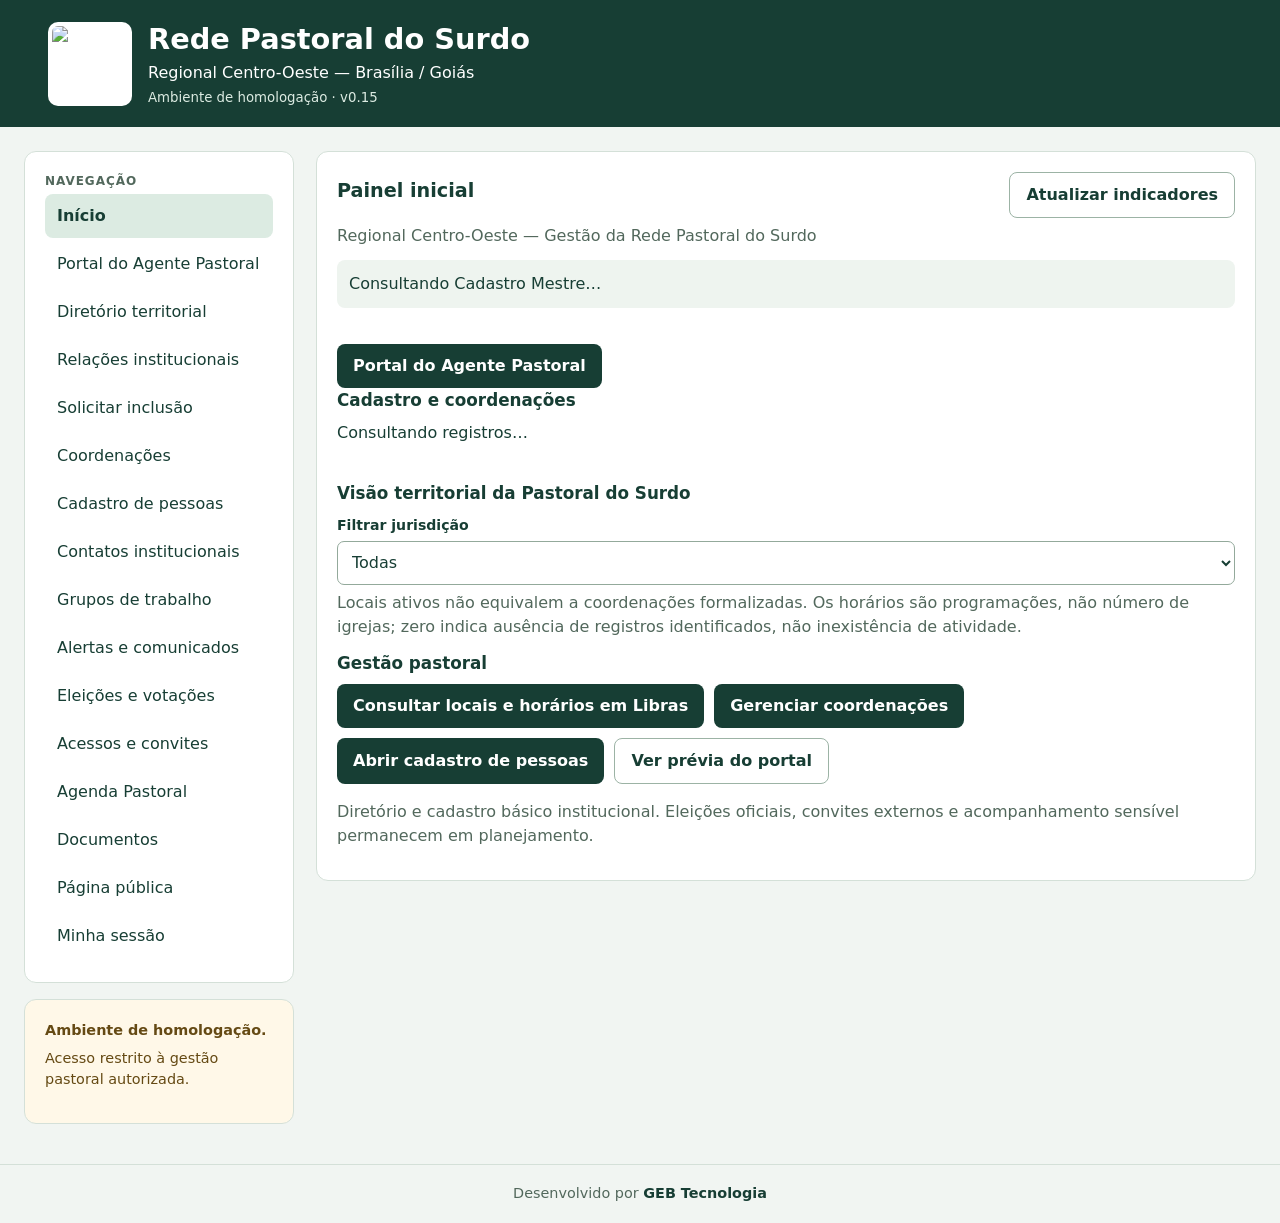
==== commit 534cf992: "B03: adicionar consulta, filtros e edição de relações institucionais ao CRM" ====
--- a/apps-script/Index.html
+++ b/apps-script/Index.html
@@ -1,6 +1,6 @@
 <!DOCTYPE html><html lang="pt-BR"><head><base target="_top"><meta charset="utf-8"><meta name="viewport" content="width=device-width,initial-scale=1"><style>
 *{box-sizing:border-box}body{margin:0;background:#f1f5f2;color:#173e34;font:16px/1.5 system-ui,sans-serif}header{background:#173e34;color:white;display:flex;align-items:center;gap:16px;padding:18px clamp(18px,4vw,48px)}header img{width:84px;height:84px;object-fit:contain;background:white;padding:4px;border-radius:10px}h1{font-size:clamp(1.35rem,3vw,1.8rem);margin:0}h2{font-size:1.2rem;margin:0 0 8px}h3{font-size:1.05rem;margin:0 0 8px}p{margin:6px 0 12px}small,.muted{color:#52685c}header small{color:#dcebe2}.shell{max-width:1600px;margin:auto;padding:24px;display:grid;grid-template-columns:270px minmax(0,1fr);gap:22px;align-items:start}aside{position:sticky;top:16px}.card,section{background:#fff;border:1px solid #d4e0d8;border-radius:12px;padding:20px;margin:0 0 16px}.notice{background:#fff8e8;color:#654a14;font-size:.9rem}nav a,nav button{display:block;padding:10px 12px;text-decoration:none;color:#173e34;border-radius:8px;margin:4px 0}nav a:hover,nav a.active,nav button:hover,nav button.active{background:#dcebe2;font-weight:650}button{font:inherit;padding:10px 16px;background:#173e34;color:white;border:0;border-radius:8px;cursor:pointer;font-weight:600}button.secondary{background:#fff;color:#173e34;border:1px solid #9cb3a5}button:disabled{opacity:.55;cursor:wait}a:focus-visible,button:focus-visible,select:focus-visible,input:focus-visible,textarea:focus-visible{outline:3px solid #b98b34;outline-offset:2px}.toolbar{display:flex;flex-wrap:wrap;align-items:center;gap:10px}.toolbar h2{margin-right:auto}.filters{display:grid;grid-template-columns:repeat(2,minmax(0,1fr));gap:14px;margin:18px 0}.field label{display:block;font-size:.88rem;font-weight:650;margin-bottom:5px}.field select,.field input,.field textarea{width:100%;padding:10px;border:1px solid #93a99b;border-radius:7px;background:white;color:#173e34;font:inherit;min-height:44px}.wide{grid-column:1/-1}.breadcrumb{padding:10px 12px;background:#eef4ef;border-radius:8px;margin:12px 0;font-weight:600;overflow-wrap:anywhere}.details{border-left:4px solid #31795b;background:#f5f9f6;border-radius:8px;padding:16px;margin:14px 0}.results{display:grid;grid-template-columns:repeat(auto-fit,minmax(min(300px,100%),1fr));gap:12px}.result{padding:15px;border:1px solid #d4e0d8;border-radius:10px;overflow-wrap:anywhere}.result p{margin:5px 0}.result button{margin-top:10px}.kicker{font-size:.75rem;text-transform:uppercase;letter-spacing:.08em;color:#52685c;font-weight:700}.summary{display:flex;flex-wrap:wrap;gap:10px;margin:12px 0}.summary span{background:#eef4ef;border:1px solid #dce7df;border-radius:8px;padding:8px 12px}footer{text-align:center;padding:18px;color:#52685c;border-top:1px solid #d4e0d8;font-size:.9rem}footer strong{color:#173e34}[hidden]{display:none!important}#content section{padding:14px}#content article{border-top:1px solid #d4e0d8;padding:8px 0}.skip{position:absolute;top:-100px;left:8px;background:white;padding:8px;z-index:5}.skip:focus{top:8px}@media(max-width:800px){.shell{grid-template-columns:1fr;padding:14px;gap:8px}aside{position:static}nav{display:flex;flex-wrap:wrap}nav a{flex:1 1 auto}.filters{grid-template-columns:1fr}header{padding:14px}header img{width:68px;height:68px}.card,section{padding:16px}}
-nav button{width:100%;background:transparent;text-align:left;color:#173e34;font-weight:500;border:0;font:inherit;cursor:pointer}nav button.active{font-weight:700}nav button:focus-visible{outline:3px solid #b98b34}.page-head{margin-bottom:18px}.home-cards{display:grid;grid-template-columns:repeat(auto-fit,minmax(min(185px,100%),1fr));gap:12px;margin:18px 0}.home-stat{padding:14px;border:1px solid #d4e0d8;border-radius:10px;background:#f5f9f6}.home-stat strong{display:block;font-size:1.65rem}.home-links{display:flex;flex-wrap:wrap;gap:10px}.module-message{padding:12px;background:#eef4ef;border-radius:8px}.preview-shell{border:1px solid #d4e0d8;padding:22px;border-radius:12px;background:#f5f9f6}.preview-shell h3{font-size:1.7rem}.portal-actions{display:flex;flex-wrap:wrap;gap:10px}.portal-actions a{display:inline-block;background:#173e34;color:#fff;padding:10px 16px;border-radius:8px;text-decoration:none}#questionario-previa details{border:1px solid #d4e0d8;border-radius:9px;padding:12px;margin:10px 0}#questionario-previa summary{font-weight:650;cursor:pointer}@media(max-width:800px){nav button{width:auto;flex:1 1 auto;font-size:.9rem}}.address-block{margin:12px 0;line-height:1.5}.map-link{display:inline-flex;align-items:center;gap:6px;border:1px solid #9cb3a5;border-radius:8px;padding:7px 12px;color:#173e34;text-decoration:none;font-size:.88rem;font-weight:650}.program-time{display:flex;flex-wrap:wrap;gap:8px;align-items:center;margin:12px 0}.program-time strong{font-size:1.35rem}.technical{margin-top:12px;padding-top:10px;border-top:1px solid #d4e0d8;font-size:.85rem}.technical summary{cursor:pointer;font-weight:650}.technical small{display:block;overflow-wrap:anywhere;margin:5px 0}.result h3{font-size:1.12rem}.result .muted{font-size:.88rem}.result .program-time p{margin:0}.pre-list{max-height:550px;overflow:auto}.result .actions{display:flex;flex-wrap:wrap;gap:8px}.contact-group{border-block:1px solid #d4e0d8;margin:8px 0;padding:8px 0}.contact-group p{margin:4px 0}.contact-line{display:flex;align-items:center;flex-wrap:wrap;gap:8px;margin:8px 0}.contact-action{width:36px;height:36px;display:inline-flex;align-items:center;justify-content:center;border:1px solid #d4e0d8;border-radius:7px;color:#173e34;background:#fff}.contact-action.whatsapp{color:#17633c}.contact-action:hover{background:#e6efe7}.ficha-nav{display:flex;flex-wrap:wrap;gap:6px;margin:12px 0 20px}.ficha-nav button{padding:8px 12px;border:1px solid #b5c8bb;background:#fff;color:#173e34;font-size:.9rem}.ficha-nav button[aria-pressed="true"]{background:#173e34;color:#fff}.ficha-nav button:disabled{cursor:not-allowed}.ficha-grupo{padding:14px 0;border-top:1px solid #d4e0d8}.ficha-grupo h3{margin:4px 0 10px}.ficha-sacramento{border:1px solid #d4e0d8;border-radius:10px;padding:14px;margin:10px 0}.ficha-sacramento .filters{margin:8px 0}.ficha-opcoes{display:grid;grid-template-columns:repeat(auto-fit,minmax(min(220px,100%),1fr));gap:5px 16px}.ficha-opcoes label{display:flex!important;align-items:flex-start;gap:8px;margin:0;padding:6px 0;font-weight:400;line-height:1.35}.field input[type=checkbox],#pessoa-form input[type=checkbox]{appearance:auto;flex:0 0 18px;width:18px!important;height:18px!important;min-height:0!important;margin:2px 0 0;padding:0!important;accent-color:#31795b}.ficha-nav + form .filters>div{min-width:0}.ficha-save{display:flex;flex-wrap:wrap;align-items:center;gap:10px;padding:12px 0;border-top:1px solid #d4e0d8;margin-top:14px}.ficha-save p{margin:0}.ficha-tab-title{margin-top:16px}#p-contato-acoes .contact-line{margin:5px 0}#p-vinculos{margin-top:12px}@media print{.ficha-nav{display:none}.ficha-opcoes{grid-template-columns:repeat(2,minmax(0,1fr))}.ficha-sacramento{break-inside:avoid}}.agent-hero{background:#173e34;color:#fff;padding:28px;border-radius:12px;margin-bottom:24px}.agent-hero h2{color:#fff;font-size:clamp(1.5rem,3vw,2rem);margin:8px 0}.agent-hero p{color:#e7f2e9;max-width:650px}.agent-eyebrow{font-size:.75rem;letter-spacing:.12em;font-weight:700;color:#d5e6d7}.agent-grid{display:grid;grid-template-columns:repeat(auto-fit,minmax(min(240px,100%),1fr));gap:12px;margin:12px 0 28px}.agent-card{display:flex;flex-direction:column;align-items:flex-start;gap:10px;border:1px solid #d4e0d8;border-radius:10px;padding:18px;background:#fff}.agent-card h3,.agent-card p{margin:0}.agent-card p{flex:1;color:#415c50;line-height:1.5}.agent-card button{margin-top:auto}.agent-card a{margin-top:auto}</style></head><body><a class="skip" href="#main" target="_self">Ir para o conteúdo</a><header><img __REGIONAL_LOGO_ATTR__ alt="Logo oficial da Pastoral do Surdo Regional Centro-Oeste — Brasília/Goiás"><div><h1>Rede Pastoral do Surdo</h1><div>Regional Centro-Oeste — Brasília / Goiás</div><small>Ambiente de homologação · v0.15</small></div></header><div class="shell"><aside><section><div class="kicker">Navegação</div><nav aria-label="Menu"><button type="button" data-page="home" class="active" aria-current="page">Início</button><button type="button" data-page="portal-agente">Portal do Agente Pastoral</button><button type="button" data-page="territorio">Diretório territorial</button><button type="button" data-page="inclusao">Solicitar inclusão</button><button type="button" data-page="gestao">Coordenações</button><button type="button" data-page="cadastro-pessoas">Cadastro de pessoas</button><button type="button" data-page="contatos">Contatos institucionais</button><button type="button" data-page="grupos">Grupos de trabalho</button><button type="button" data-page="alertas">Alertas e comunicados</button><button type="button" data-page="eleicoes">Eleições e votações</button><button type="button" data-page="acessos-gestao">Acessos e convites</button><button type="button" data-page="agenda-pastoral">Agenda Pastoral</button><button type="button" data-page="documentos">Documentos</button><button type="button" data-page="pagina-publica">Página pública</button><button type="button" data-page="acesso">Minha sessão</button></nav></section><section class="notice"><strong>Ambiente de homologação.</strong><p>Acesso restrito à gestão pastoral autorizada.</p></section></aside><main id="main" tabindex="-1"><section id="home"><div class="toolbar"><h2>Painel inicial</h2><button type="button" class="secondary" id="home-refresh">Atualizar indicadores</button></div><p class="muted">Regional Centro-Oeste — Gestão da Rede Pastoral do Surdo</p><p id="home-status" role="status" class="module-message">Carregando os dados institucionais…</p><div id="home-metrics" class="home-cards"></div><div class="toolbar"><button type="button" data-open="portal-agente">Portal do Agente Pastoral</button></div><h3>Cadastro e coordenações</h3><p id="home-cadastro-status" role="status">Aguardando consulta.</p><div id="home-cadastro-metrics" class="home-cards"></div><h3>Visão territorial da Pastoral do Surdo</h3><div class="field"><label for="home-diocese">Filtrar jurisdição</label><select id="home-diocese"><option value="">Todas</option></select></div><p class="muted">Locais ativos não equivalem a coordenações formalizadas. Os horários são programações, não número de igrejas; zero indica ausência de registros identificados, não inexistência de atividade.</p><div id="home-territorial-table" style="overflow-x:auto"></div><h3>Gestão pastoral</h3><div class="home-links"><button type="button" data-open="territorio">Consultar locais e horários em Libras</button><button type="button" data-open="gestao">Gerenciar coordenações</button><button type="button" data-open="cadastro-pessoas">Abrir cadastro de pessoas</button><button type="button" class="secondary" data-open="pagina-publica">Ver prévia do portal</button></div><p class="muted" style="margin-top:16px">Diretório e cadastro básico institucional. Eleições oficiais, convites externos e acompanhamento sensível permanecem em planejamento.</p></section><section id="territorio" hidden><div class="toolbar"><h2>Diretório territorial</h2><button type="button" id="load-territorio">Atualizar diretório</button></div><p class="muted">Cadastro de unidades, comunidades e celebrações.</p><p id="territorio-status" role="status"></p><div id="territorio-filtros" hidden><div id="summary" class="summary"></div><div class="filters"><div class="field wide"><label for="filtro-libras">Presença de Libras e Pastoral do Surdo</label><select id="filtro-libras"><option value="todos">Todos os locais</option><option value="fixo">Horários recorrentes</option><option value="confirmada">Somente horários confirmados</option><option value="pastoral">Pastoral do Surdo ativa</option><option value="pendente">Referências a confirmar ou divergentes</option></select><small></small></div><div class="field"><label for="provincia">Província eclesiástica</label><select id="provincia"></select></div><div class="field"><label for="jurisdicao">Arquidiocese ou diocese</label><select id="jurisdicao"></select></div><div class="field"><label for="paroquia">Unidade paroquial</label><select id="paroquia"></select></div><div class="field"><label for="comunidade">Comunidade / capela</label><select id="comunidade"></select></div><div class="field"><label for="categoria">Exibir</label><select id="categoria"><option value="dioceses">Jurisdições</option><option value="paroquias">Unidades paroquiais</option><option value="comunidades">Comunidades</option><option value="missas">Programações</option><option value="pastorais">Pastorais</option></select></div><div class="field"><label for="busca">Buscar neste território</label><input id="busca" type="search" placeholder="Nome, município, endereço"></div></div><button class="secondary" id="limpar" type="button">Limpar filtros</button><div class="breadcrumb" id="caminho" aria-live="polite"></div><div id="detalhes"></div></div><div class="toolbar" id="cad-territorial-novos"><button type="button" id="cad-nova-paroquia" class="secondary">Nova unidade paroquial</button><button type="button" id="cad-nova-comunidade" class="secondary">Nova comunidade</button><button type="button" id="cad-nova-celebracao" class="secondary">Nova programação em Libras</button><button type="button" id="cad-nova-pastoral" class="secondary">Nova pastoral</button></div><section id="cad-territorial-ficha" class="details" hidden><h3 id="cad-territorial-titulo"></h3><p class="muted">Preencha os dados disponíveis. Os campos não conhecidos podem ficar vazios.</p><form id="cad-territorial-form"><div id="cad-territorial-campos"></div><div class="toolbar"><button type="submit" id="cad-territorial-salvar">Salvar ficha</button><button type="button" class="secondary" id="cad-territorial-excluir" hidden>Arquivar cadastro</button><button type="button" class="secondary" id="cad-territorial-fechar">Fechar</button></div></form><p id="cad-territorial-status" role="status"></p></section><p id="result-count" role="status"></p><div class="results" id="territorio-lista"></div></section>
+nav button{width:100%;background:transparent;text-align:left;color:#173e34;font-weight:500;border:0;font:inherit;cursor:pointer}nav button.active{font-weight:700}nav button:focus-visible{outline:3px solid #b98b34}.page-head{margin-bottom:18px}.home-cards{display:grid;grid-template-columns:repeat(auto-fit,minmax(min(185px,100%),1fr));gap:12px;margin:18px 0}.home-stat{padding:14px;border:1px solid #d4e0d8;border-radius:10px;background:#f5f9f6}.home-stat strong{display:block;font-size:1.65rem}.home-links{display:flex;flex-wrap:wrap;gap:10px}.module-message{padding:12px;background:#eef4ef;border-radius:8px}.preview-shell{border:1px solid #d4e0d8;padding:22px;border-radius:12px;background:#f5f9f6}.preview-shell h3{font-size:1.7rem}.portal-actions{display:flex;flex-wrap:wrap;gap:10px}.portal-actions a{display:inline-block;background:#173e34;color:#fff;padding:10px 16px;border-radius:8px;text-decoration:none}#questionario-previa details{border:1px solid #d4e0d8;border-radius:9px;padding:12px;margin:10px 0}#questionario-previa summary{font-weight:650;cursor:pointer}@media(max-width:800px){nav button{width:auto;flex:1 1 auto;font-size:.9rem}}.address-block{margin:12px 0;line-height:1.5}.map-link{display:inline-flex;align-items:center;gap:6px;border:1px solid #9cb3a5;border-radius:8px;padding:7px 12px;color:#173e34;text-decoration:none;font-size:.88rem;font-weight:650}.program-time{display:flex;flex-wrap:wrap;gap:8px;align-items:center;margin:12px 0}.program-time strong{font-size:1.35rem}.technical{margin-top:12px;padding-top:10px;border-top:1px solid #d4e0d8;font-size:.85rem}.technical summary{cursor:pointer;font-weight:650}.technical small{display:block;overflow-wrap:anywhere;margin:5px 0}.result h3{font-size:1.12rem}.result .muted{font-size:.88rem}.result .program-time p{margin:0}.pre-list{max-height:550px;overflow:auto}.result .actions{display:flex;flex-wrap:wrap;gap:8px}.contact-group{border-block:1px solid #d4e0d8;margin:8px 0;padding:8px 0}.contact-group p{margin:4px 0}.contact-line{display:flex;align-items:center;flex-wrap:wrap;gap:8px;margin:8px 0}.contact-action{width:36px;height:36px;display:inline-flex;align-items:center;justify-content:center;border:1px solid #d4e0d8;border-radius:7px;color:#173e34;background:#fff}.contact-action.whatsapp{color:#17633c}.contact-action:hover{background:#e6efe7}.ficha-nav{display:flex;flex-wrap:wrap;gap:6px;margin:12px 0 20px}.ficha-nav button{padding:8px 12px;border:1px solid #b5c8bb;background:#fff;color:#173e34;font-size:.9rem}.ficha-nav button[aria-pressed="true"]{background:#173e34;color:#fff}.ficha-nav button:disabled{cursor:not-allowed}.ficha-grupo{padding:14px 0;border-top:1px solid #d4e0d8}.ficha-grupo h3{margin:4px 0 10px}.ficha-sacramento{border:1px solid #d4e0d8;border-radius:10px;padding:14px;margin:10px 0}.ficha-sacramento .filters{margin:8px 0}.ficha-opcoes{display:grid;grid-template-columns:repeat(auto-fit,minmax(min(220px,100%),1fr));gap:5px 16px}.ficha-opcoes label{display:flex!important;align-items:flex-start;gap:8px;margin:0;padding:6px 0;font-weight:400;line-height:1.35}.field input[type=checkbox],#pessoa-form input[type=checkbox]{appearance:auto;flex:0 0 18px;width:18px!important;height:18px!important;min-height:0!important;margin:2px 0 0;padding:0!important;accent-color:#31795b}.ficha-nav + form .filters>div{min-width:0}.ficha-save{display:flex;flex-wrap:wrap;align-items:center;gap:10px;padding:12px 0;border-top:1px solid #d4e0d8;margin-top:14px}.ficha-save p{margin:0}.ficha-tab-title{margin-top:16px}#p-contato-acoes .contact-line{margin:5px 0}#p-vinculos{margin-top:12px}@media print{.ficha-nav{display:none}.ficha-opcoes{grid-template-columns:repeat(2,minmax(0,1fr))}.ficha-sacramento{break-inside:avoid}}.agent-hero{background:#173e34;color:#fff;padding:28px;border-radius:12px;margin-bottom:24px}.agent-hero h2{color:#fff;font-size:clamp(1.5rem,3vw,2rem);margin:8px 0}.agent-hero p{color:#e7f2e9;max-width:650px}.agent-eyebrow{font-size:.75rem;letter-spacing:.12em;font-weight:700;color:#d5e6d7}.agent-grid{display:grid;grid-template-columns:repeat(auto-fit,minmax(min(240px,100%),1fr));gap:12px;margin:12px 0 28px}.agent-card{display:flex;flex-direction:column;align-items:flex-start;gap:10px;border:1px solid #d4e0d8;border-radius:10px;padding:18px;background:#fff}.agent-card h3,.agent-card p{margin:0}.agent-card p{flex:1;color:#415c50;line-height:1.5}.agent-card button{margin-top:auto}.agent-card a{margin-top:auto}</style></head><body><a class="skip" href="#main" target="_self">Ir para o conteúdo</a><header><img __REGIONAL_LOGO_ATTR__ alt="Logo oficial da Pastoral do Surdo Regional Centro-Oeste — Brasília/Goiás"><div><h1>Rede Pastoral do Surdo</h1><div>Regional Centro-Oeste — Brasília / Goiás</div><small>Ambiente de homologação · v0.15</small></div></header><div class="shell"><aside><section><div class="kicker">Navegação</div><nav aria-label="Menu"><button type="button" data-page="home" class="active" aria-current="page">Início</button><button type="button" data-page="portal-agente">Portal do Agente Pastoral</button><button type="button" data-page="territorio">Diretório territorial</button><button type="button" data-page="relacoes-institucionais">Relações institucionais</button><button type="button" data-page="inclusao">Solicitar inclusão</button><button type="button" data-page="gestao">Coordenações</button><button type="button" data-page="cadastro-pessoas">Cadastro de pessoas</button><button type="button" data-page="contatos">Contatos institucionais</button><button type="button" data-page="grupos">Grupos de trabalho</button><button type="button" data-page="alertas">Alertas e comunicados</button><button type="button" data-page="eleicoes">Eleições e votações</button><button type="button" data-page="acessos-gestao">Acessos e convites</button><button type="button" data-page="agenda-pastoral">Agenda Pastoral</button><button type="button" data-page="documentos">Documentos</button><button type="button" data-page="pagina-publica">Página pública</button><button type="button" data-page="acesso">Minha sessão</button></nav></section><section class="notice"><strong>Ambiente de homologação.</strong><p>Acesso restrito à gestão pastoral autorizada.</p></section></aside><main id="main" tabindex="-1"><section id="home"><div class="toolbar"><h2>Painel inicial</h2><button type="button" class="secondary" id="home-refresh">Atualizar indicadores</button></div><p class="muted">Regional Centro-Oeste — Gestão da Rede Pastoral do Surdo</p><p id="home-status" role="status" class="module-message">Carregando os dados institucionais…</p><div id="home-metrics" class="home-cards"></div><div class="toolbar"><button type="button" data-open="portal-agente">Portal do Agente Pastoral</button></div><h3>Cadastro e coordenações</h3><p id="home-cadastro-status" role="status">Aguardando consulta.</p><div id="home-cadastro-metrics" class="home-cards"></div><h3>Visão territorial da Pastoral do Surdo</h3><div class="field"><label for="home-diocese">Filtrar jurisdição</label><select id="home-diocese"><option value="">Todas</option></select></div><p class="muted">Locais ativos não equivalem a coordenações formalizadas. Os horários são programações, não número de igrejas; zero indica ausência de registros identificados, não inexistência de atividade.</p><div id="home-territorial-table" style="overflow-x:auto"></div><h3>Gestão pastoral</h3><div class="home-links"><button type="button" data-open="territorio">Consultar locais e horários em Libras</button><button type="button" data-open="gestao">Gerenciar coordenações</button><button type="button" data-open="cadastro-pessoas">Abrir cadastro de pessoas</button><button type="button" class="secondary" data-open="pagina-publica">Ver prévia do portal</button></div><p class="muted" style="margin-top:16px">Diretório e cadastro básico institucional. Eleições oficiais, convites externos e acompanhamento sensível permanecem em planejamento.</p></section><section id="territorio" hidden><div class="toolbar"><h2>Diretório territorial</h2><button type="button" id="load-territorio">Atualizar diretório</button></div><p class="muted">Cadastro de unidades, comunidades e celebrações.</p><p id="territorio-status" role="status"></p><div id="territorio-filtros" hidden><div id="summary" class="summary"></div><div class="filters"><div class="field wide"><label for="filtro-libras">Presença de Libras e Pastoral do Surdo</label><select id="filtro-libras"><option value="todos">Todos os locais</option><option value="fixo">Horários recorrentes</option><option value="confirmada">Somente horários confirmados</option><option value="pastoral">Pastoral do Surdo ativa</option><option value="pendente">Referências a confirmar ou divergentes</option></select><small></small></div><div class="field"><label for="provincia">Província eclesiástica</label><select id="provincia"></select></div><div class="field"><label for="jurisdicao">Arquidiocese ou diocese</label><select id="jurisdicao"></select></div><div class="field"><label for="paroquia">Unidade paroquial</label><select id="paroquia"></select></div><div class="field"><label for="comunidade">Comunidade / capela</label><select id="comunidade"></select></div><div class="field"><label for="categoria">Exibir</label><select id="categoria"><option value="dioceses">Jurisdições</option><option value="paroquias">Unidades paroquiais</option><option value="comunidades">Comunidades</option><option value="missas">Programações</option><option value="pastorais">Pastorais</option></select></div><div class="field"><label for="busca">Buscar neste território</label><input id="busca" type="search" placeholder="Nome, município, endereço"></div></div><button class="secondary" id="limpar" type="button">Limpar filtros</button><div class="breadcrumb" id="caminho" aria-live="polite"></div><div id="detalhes"></div></div><section id="er16-painel" class="details"><h3>Endereços institucionais</h3><p class="muted">CNBB Regional Centro-Oeste (CO) — raiz da rede. Endereço físico independente da abrangência e da hierarquia religiosa.</p><div class="toolbar"><button id="er16-load" type="button" class="secondary">Carregar catálogo de endereços</button></div><div id="er16-catalogo" hidden><div class="filters"><div class="field"><label for="er16-tipo">Categoria</label><select id="er16-tipo"><option value="regional">Sede regional</option><option value="dioceses">Dioceses e arquidioceses</option><option value="paroquias">Paróquias</option><option value="comunidades">Comunidades</option><option value="locais">Locais de referência</option><option value="organizacoes">Instituições e organizações</option></select></div><div class="field"><label for="er16-busca">Buscar por nome ou ID</label><input id="er16-busca" type="search"></div><div class="field wide"><label for="er16-id">Registro</label><select id="er16-id"></select></div></div><button id="er16-open" type="button" class="secondary">Abrir endereço</button></div><p id="er16-status" role="status"></p><form id="er16-form" hidden><h4 id="er16-titulo"></h4><p id="er16-ref" class="muted"></p><div class="filters"><div class="field"><label for="er16-cep">CEP</label><input id="er16-cep" name="cep"></div><div class="field"><label for="er16-pais">País</label><input id="er16-pais" name="pais"></div><div class="field"><label for="er16-uf">UF</label><input id="er16-uf" name="uf" maxlength="2"></div><div class="field"><label for="er16-cidade">Município</label><input id="er16-cidade" name="cidade" maxlength="120"></div><div class="field"><label for="er16-ra">Região administrativa</label><input id="er16-ra" name="regiaoAdministrativa" maxlength="120"></div><div class="field"><label for="er16-bairro">Bairro / Localidade / Setor</label><input id="er16-bairro" name="bairro" maxlength="120"></div><div class="field wide"><label for="er16-logradouro">Logradouro</label><input id="er16-logradouro" name="logradouro" maxlength="500"></div><div class="field"><label for="er16-numero">Número</label><input id="er16-numero" name="numero" maxlength="50"></div><div class="field"><label for="er16-complemento">Complemento</label><input id="er16-complemento" name="complemento" maxlength="300"></div></div><label id="er16-confirm-wrap" hidden><input id="er16-confirm" type="checkbox"> Confirmo que estou informando um endereço físico, não apenas a abrangência de atuação.</label><div class="toolbar"><button id="er16-save" type="submit">Salvar endereço</button><button id="er16-sync" type="button" class="secondary" hidden>Sincronizar espelho</button><button id="er16-close" type="button" class="secondary">Fechar</button></div></form></section><div class="toolbar" id="cad-territorial-novos"><button type="button" id="cad-nova-paroquia" class="secondary">Nova unidade paroquial</button><button type="button" id="cad-nova-comunidade" class="secondary">Nova comunidade</button><button type="button" id="cad-nova-celebracao" class="secondary">Nova programação em Libras</button><button type="button" id="cad-nova-pastoral" class="secondary">Nova pastoral</button></div><section id="cad-territorial-ficha" class="details" hidden><h3 id="cad-territorial-titulo"></h3><p class="muted">Preencha os dados disponíveis. Os campos não conhecidos podem ficar vazios.</p><form id="cad-territorial-form"><div id="cad-territorial-campos"></div><div class="toolbar"><button type="submit" id="cad-territorial-salvar">Salvar ficha</button><button type="button" class="secondary" id="cad-territorial-excluir" hidden>Arquivar cadastro</button><button type="button" class="secondary" id="cad-territorial-fechar">Fechar</button></div></form><p id="cad-territorial-status" role="status"></p></section><p id="result-count" role="status"></p><div class="results" id="territorio-lista"></div></section>
 <section id="inclusao" hidden><h2>Não encontrou a unidade?</h2><p class="muted">Registre uma solicitação de inclusão institucional para revisão. Não cria unidade diretamente no Cadastro Mestre.</p><button id="new-request" type="button" disabled>Solicitar inclusão de unidade</button><form id="unit-form" hidden><div class="filters"><div class="field"><label for="new-type">Tipo de unidade</label><select id="new-type"><option value="PAROQUIA">Paróquia</option><option value="QUASE_PAROQUIA">Quase-paróquia</option><option value="SANTUARIO">Santuário</option><option value="COMUNIDADE">Comunidade</option><option value="CAPELA">Capela</option><option value="NUCLEO">Núcleo local</option></select></div><div class="field"><label for="new-parent">Unidade superior</label><select id="new-parent" required></select></div><div class="field wide"><label for="new-name">Nome institucional *</label><input id="new-name" maxlength="180" required></div><div class="field"><label for="new-city">Município / RA *</label><input id="new-city" maxlength="100" required></div><div class="field"><label for="new-uf">UF *</label><select id="new-uf"><option>GO</option><option>DF</option></select></div><div class="field"><label for="new-neighborhood">Bairro / localidade</label><input id="new-neighborhood" maxlength="120"></div><div class="field"><label for="new-address">Endereço institucional</label><input id="new-address" maxlength="300"></div><div class="field"><label for="new-cep">CEP</label><input id="new-cep" maxlength="9" placeholder="00000-000"></div></div><button id="send-request" type="submit">Registrar solicitação</button> <button id="cancel-request" class="secondary" type="button">Cancelar</button></form><p id="request-status" role="status">Aguardando consulta do diretório.</p></section>
 <section id="gestao" hidden><div class="toolbar"><h2>Coordenações e representantes</h2><button type="button" id="gestao-load">Consultar gestão</button></div><p id="gestao-status" role="status" class="module-message">Abra este módulo para consultar os registros.</p><div id="gestao-lista" class="results"></div><form id="equipe-form" hidden><h3>Nova coordenação ou representação — rascunho</h3><div class="filters"><div class="field"><label for="eq-nivel">Nível de atuação</label><select id="eq-nivel"><option value="REGIONAL">Regional</option><option value="ARQUIDIOCESANO_DIOCESANO">(Arqui)diocesano</option><option value="PAROQUIAL_REPRESENTANTE">Representante paroquial</option></select></div><div class="field"><label for="eq-unidade">Unidade</label><select id="eq-unidade" required></select></div><div class="field wide"><label for="eq-nome">Nome institucional</label><input id="eq-nome" maxlength="180" required placeholder="Nome da equipe"></div></div><button type="submit" id="eq-save">Salvar rascunho</button></form><div id="equipe-detalhe" hidden><h3 id="equipe-titulo"></h3><p id="equipe-info"></p><div class="toolbar"><button type="button" id="cargo-novo">Registrar cargo</button></div><form id="cargo-form" hidden class="details"><h3 id="cargo-titulo">Registrar cargo</h3><div class="filters"><div class="field"><label for="cargo-pessoa">Pessoa cadastrada</label><select id="cargo-pessoa" required></select></div><div class="field"><label for="cargo-funcao">Cargo e setor</label><select id="cargo-funcao" required></select></div><div class="field"><label for="cargo-vigencia">Mandato (período informado)</label><input id="cargo-vigencia" maxlength="80" placeholder="2026–2027"></div><div class="field"><label for="cargo-provimento">Provimento</label><select id="cargo-provimento"><option value="">Não informado</option><option>Eleição</option><option>Indicação</option><option>Designação</option><option>Outro</option></select></div><div class="field"><label for="cargo-inicio">Início de vigência</label><input id="cargo-inicio" type="date"></div><div class="field"><label for="cargo-fim">Fim de vigência</label><input id="cargo-fim" type="date"></div><div class="field"><label for="cargo-ratificacao">Data da ratificação</label><input id="cargo-ratificacao" type="date"></div><div class="field"><label for="cargo-ato">Ato de indicação (opcional)</label><input id="cargo-ato" maxlength="500"></div></div><label id="cargo-confirmacao"><input type="checkbox" id="cargo-confirmado"> Confirmo que o cargo foi autorizado pela instância competente.</label><div class="toolbar"><button type="submit" id="cargo-save">Salvar cargo</button><button type="button" class="secondary" id="cargo-cancelar">Cancelar</button></div><p id="cargo-status" role="status"></p></form><div id="equipe-composicao"></div><button type="button" class="secondary" id="eq-voltar">Voltar à lista</button></div><details><summary>Cargos previstos no Regimento</summary><div id="cargos-lista"></div></details></section>
 <section id="cadastro-pessoas" hidden><h2>Cadastro de pessoas</h2><button type="button" id="p-voltar" class="secondary" hidden>Voltar aos cadastros</button><div id="p-listagem"><div class="field"><label for="p-busca">Buscar pessoas</label><input id="p-busca" type="search" placeholder="Nome, telefone, cargo ou local"></div><div class="field"><label for="p-filtro-local">Filtrar cadastros por território ou local</label><select id="p-filtro-local"><option value="">Todos os locais</option></select></div><p id="p-filtro-status" role="status">Consulte os cadastros existentes ou abra uma ficha.</p><div class="home-links"><button type="button" id="p-abrir-completo">Novo cadastro</button><button type="button" class="secondary" id="p-consultar">Atualizar lista</button></div><div id="p-lista" class="results"></div></div><button type="button" id="p-abrir-pre" hidden></button><div id="pre-area" hidden><h3 id="pre-titulo">Cadastros existentes</h3><p>Arquivo histórico de importação.</p><button type="button" class="secondary" id="pre-novo">Novo cadastro</button><form id="pre-form"><input type="hidden" id="pre-id"><div class="filters"><div class="field"><label for="pre-nome">Nome</label><input id="pre-nome" maxlength="180"></div><div class="field"><label for="pre-contato">Telefone</label><input id="pre-contato" maxlength="200"></div><div class="field"><label for="pre-funcao">Cargo</label><input id="pre-funcao" maxlength="120"></div><div class="field"><label for="pre-setor">Setor</label><select id="pre-setor"><option value="">Não informado</option><option value="Ouvinte">Ouvinte</option><option value="Surdo">Surdo</option></select></div><div class="field"><label for="pre-ref">Vincular local cadastrado (opcional)</label><select id="pre-ref"><option value="">Sem vínculo</option></select><small id="pre-ddd"></small><label for="pre-local">Local informado, se não localizado no cadastro</label><input id="pre-local" maxlength="180"></div><div class="field"><label for="pre-cidade">Cidade / RA</label><input id="pre-cidade" maxlength="120"></div></div><label><input id="pre-autorizado" type="checkbox" required> Confirmo autorização institucional e finalidade legítima para este registro.</label><p><button type="submit" id="pre-save">Salvar cadastro</button></p></form><p id="pre-status" role="status">Carregando…</p><div class="field"><label for="pre-busca">Buscar cadastros</label><input id="pre-busca" type="search" placeholder="Nome ou local"></div><div class="pre-list results" id="pre-list"></div></div><div id="p-ficha-nav" class="ficha-nav" hidden role="group" aria-label="Seções da ficha"><button type="button" data-ficha-aba="geral" aria-pressed="false">Dados gerais</button><button type="button" data-ficha-aba="vinculos" aria-pressed="false">Vínculos e cargos</button><button type="button" data-ficha-aba="familia" aria-pressed="false">Família e rede de apoio</button><button type="button" data-ficha-aba="comunicacao" aria-pressed="false">Comunicação e acessibilidade</button><button type="button" data-ficha-aba="sacramentos" aria-pressed="false">Vida sacramental</button><button type="button" data-ficha-aba="participacao" aria-pressed="false">Participação e acompanhamento pastoral</button><button type="button" data-ficha-aba="socioeconomico" aria-pressed="false">Perfil socioeconômico</button><button type="button" data-ficha-aba="historico" aria-pressed="false">Histórico de eventos</button><button type="button" data-ficha-aba="privacidade" aria-pressed="false">Privacidade e origem</button></div><form id="pessoa-form" hidden><h3 id="p-ficha-titulo">Ficha de cadastro</h3><input type="hidden" id="p-id"><input type="hidden" id="p-revisao"><p class="muted">Preencha somente as informações disponíveis. A ficha pode ser complementada posteriormente, sem criar outra pessoa.</p><div data-ficha-painel="geral"><h3>Identificação</h3><div class="filters"><div class="field"><label for="p-nome">Nome completo</label><input id="p-nome" maxlength="180"></div><div class="field"><label for="p-preferido">Nome preferido</label><input id="p-preferido" maxlength="100"></div><div class="field"><label for="p-nascimento">Data de nascimento</label><input id="p-nascimento" type="date"></div><div class="field"><label for="p-cpf">CPF (opcional, quando autorizado)</label><input id="p-cpf" inputmode="numeric" maxlength="14" placeholder="000.000.000-00" autocomplete="off"><small>Usado para identificação de duplicidade. O número não é armazenado em texto aberto.</small></div></div><h3>Endereço residencial</h3><p class="muted">Informe o endereço completo quando autorizado e disponível. Todos os campos podem ser preenchidos progressivamente.</p><div class="filters"><div class="field"><label for="p-pais">País</label><input id="p-pais" placeholder="Brasil, se conhecido"></div><div class="field"><label for="p-cep">CEP</label><input id="p-cep" inputmode="numeric" maxlength="9" placeholder="00000-000" pattern="[0-9]{5}-?[0-9]{3}"><button type="button" id="p-cep-consultar" class="secondary">Consultar CEP</button><p id="p-cep-status" role="status" class="muted"></p><button type="button" id="p-cep-aplicar" class="secondary" hidden>Usar endereço encontrado</button></div><div class="field"><label for="p-uf">Estado / UF</label><select id="p-uf"><option value="">Selecione</option><option>AC</option><option>AL</option><option>AP</option><option>AM</option><option>BA</option><option>CE</option><option>DF</option><option>ES</option><option>GO</option><option>MA</option><option>MT</option><option>MS</option><option>MG</option><option>PA</option><option>PB</option><option>PR</option><option>PE</option><option>PI</option><option>RJ</option><option>RN</option><option>RS</option><option>RO</option><option>RR</option><option>SC</option><option>SP</option><option>SE</option><option>TO</option></select></div><div class="field"><label for="p-cidade">Município</label><input id="p-cidade" maxlength="120"></div><div id="p-ra-slot"></div><div class="field"><label for="p-bairro">Bairro / Localidade / Setor</label><input id="p-bairro" maxlength="120"></div><div class="field"><label for="p-logradouro">Logradouro</label><input id="p-logradouro" maxlength="250"></div><div class="field"><label for="p-numero">Número (ou s/n)</label><input id="p-numero" maxlength="30"></div><div class="field"><label for="p-complemento">Complemento</label><input id="p-complemento" maxlength="150"></div></div><h3>Contato</h3><div class="filters"><div class="field"><label for="p-email">E-mail</label><input id="p-email" type="email" maxlength="180"></div><div class="field"><label for="p-telefone">Telefone / WhatsApp</label><input id="p-telefone" type="tel" maxlength="25"><div id="p-contato-acoes"></div></div><div class="field"><label for="p-canal">Canal preferido</label><select id="p-canal"><option value="">Não informado</option><option value="EMAIL">E-mail</option><option value="WHATSAPP">WhatsApp</option><option value="OUTRO">Outro meio acessível</option><option value="SEM_CONTATO">Não deseja contato</option></select></div></div></div><div hidden><h3>Vínculo territorial (legado)</h3><p class="muted">Não é necessário participar de uma paróquia. O vínculo escolhido é institucional, independente do endereço residencial, religião ou cargo.</p><div class="filters"><div class="field"><label for="p-regional">Regional</label><select id="p-regional"><option value="">Sem vínculo informado</option><option value="CO">Centro-Oeste</option></select></div><div class="field"><label for="p-diocese">Arquidiocese ou diocese</label><select id="p-diocese" disabled></select></div><div class="field"><label for="p-paroquia">Paróquia</label><select id="p-paroquia" disabled></select></div><div class="field"><label for="p-comunidade">Comunidade / capela</label><select id="p-comunidade" disabled></select></div><div class="field"><label for="p-local-ref">Outro local de referência sem matriz vinculada</label><select id="p-local-ref" disabled></select></div></div></div><div id="p-campos-unicos"></div><div data-ficha-painel="privacidade"><h3>Origem e histórico</h3><p id="p-origem" class="muted"></p><h3>Autorização e privacidade</h3><label><input type="checkbox" id="p-autoriza-opcionais"> Autorização específica para registrar informações opcionais de acompanhamento, inclusive dados sensíveis, quando informados.</label><p>Os dados são usados para cadastro e organização do atendimento pastoral, com acesso restrito. A pessoa pode solicitar correção, acesso ou retirada de autorização à administração responsável. O registro de dados sensíveis e o envio de mensagens dependem das autorizações específicas aplicáveis.</p><label style="display:flex;gap:10px;align-items:flex-start;margin:14px 0"><input id="p-autoriza" type="checkbox" required>Confirmo que a instituição autorizou esta operação e que a pessoa adulta recebeu a informação de privacidade e autorizou o registro destes dados.</label></div><div class="ficha-save"><button id="p-save" type="submit" disabled>Salvar cadastro</button><button id="p-cancelar" type="button" class="secondary">Voltar à lista</button><p id="p-status" role="status"></p></div></form><section id="p-complementos" hidden><h3 id="p-complementos-titulo"></h3><p class="muted">Consulta restrita à administração institucional. Nesta versão, os registros são somente para leitura.</p><p id="p-complementos-status" role="status"></p><div id="p-complementos-lista" class="results"></div></section><section id="p-vinculos" hidden><h3>Vínculos da pessoa</h3><div id="p-vinculos-lista" class="results"></div><h4>Adicionar vínculo</h4><form id="p-vinculo-form"><div class="filters"><div class="field"><label for="p-vinculo-tipo">Tipo de vínculo</label><select id="p-vinculo-tipo"><option>Território</option><option>Pastoral</option></select></div><div class="field"><label for="p-vinculo-destino">Local ou pastoral</label><select id="p-vinculo-destino" required></select></div><div class="field"><label for="p-vinculo-cargo">Cargo / participação</label><input id="p-vinculo-cargo" maxlength="120"></div><div class="field"><label for="p-vinculo-setor">Setor</label><select id="p-vinculo-setor"><option value="">Não informado</option><option>Surdo</option><option>Ouvinte</option></select></div></div><button type="submit" id="p-vinculo-save">Adicionar vínculo</button></form><p id="p-vinculo-status" role="status"></p></section><div hidden><hr><h3>Questionário complementar</h3><p class="muted">Perguntas de comunicação, sacramentos, religião, saúde e acompanhamento estão disponíveis para revisão do instrumento, sem campos de resposta nesta etapa. A coleta depende da aprovação institucional e de permissões específicas.</p><p id="questionario-status" role="status" class="module-message">Aguardando consulta.</p><div id="questionario-previa"></div><button type="button" id="q-retry" class="secondary">Atualizar questionário</button></div></section>
@@ -10,7 +10,21 @@
 <section id="eleicoes" hidden><h2>Eleições e votações</h2><p class="notice">Planejamento exclusivamente regional, (arqui)diocesano e paroquial quando aplicável. Candidaturas e urna real ainda bloqueadas. Nenhum voto ou candidatura será registrado.</p><div class="filters"><div class="field"><label for="eleicao-nivel">Nível do processo</label><select id="eleicao-nivel"><option>Regional</option><option>(Arqui)diocesano</option><option>Representação paroquial — quando aplicável</option></select></div></div><div id="eleicao-regras"></div><h3>Fluxo proposto</h3><p>Comissão eleitoral → inscrição de chapa e aceite dos candidatos → verificação dos requisitos → eleitorado validado → votação → apuração → ata e ratificação → mandato e transição.</p><p>Enquetes consultivas e votações deliberativas são processos distintos; o acesso à plataforma não concede automaticamente direito a voto.</p></section>
 <section id="acessos-gestao" hidden><h2>Acessos e convites</h2><p class="notice">Acesso externo pendente de homologação. Não enviar convites nem compartilhar as planilhas.</p><div class="results"><article class="result"><h3>Visitante</h3><p>Página pública, blog e informações institucionais aprovadas.</p></article><article class="result"><h3>Pessoa cadastrada</h3><p>Somente perfil próprio e acompanhamento solicitado, se houver conta autorizada.</p></article><article class="result"><h3>Representante paroquial</h3><p>Operações explicitamente autorizadas na unidade.</p></article><article class="result"><h3>Coordenação (Arqui)diocesana</h3><p>Equipe e território próprios; sem acesso automático a outras dioceses.</p></article><article class="result"><h3>Coordenação regional / nacional</h3><p>Supervisão conforme competência; indicadores agregados de acessibilidade.</p></article><article class="result"><h3>Comissão eleitoral e acompanhamento autorizado</h3><p>Permissões específicas, temporárias e separadas de informações sacramentais privadas.</p></article></div><p>Convite aprovado → identidade Google verificada → vínculo territorial e perfil autorizados → vigência e revogação. Cadastro, cargo e conta são separados.</p></section>
 <section id="pagina-publica" hidden><h2>Página pública — prévia</h2><p class="notice">Esta é uma prévia dentro do sistema privado, não uma página publicada.</p><div class="preview-shell"><div class="kicker">Pastoral do Surdo • Regional Centro-Oeste</div><h3>Rede Pastoral do Surdo</h3><p>Evangelização, acessibilidade, formação e participação da pessoa surda na vida da Igreja.</p><div class="portal-actions"><button type="button" data-open="home">Acessar área privada</button><a href="https://pastoraldosurdocentro.blogspot.com/" target="_blank" rel="noopener noreferrer">Blog institucional</a></div><h3 style="font-size:1.1rem;margin-top:24px">Nossa missão</h3><p>Protagonismo da pessoa surda, comunicação em Libras, formação acessível e participação comunitária.</p><h3 style="font-size:1.1rem">Notícias e atividades</h3><p>Acompanhe as publicações no blog da Pastoral do Surdo.</p></div></section>
-<section id="portal-agente" hidden><div class="agent-hero"><span class="agent-eyebrow">REDE PASTORAL DO SURDO</span><h2>Portal do Agente Pastoral</h2><p>Formação, recursos e ferramentas a serviço da evangelização acessível.</p><button type="button" data-open="acesso" class="secondary">Minha sessão</button></div><h3>Pastoral em ação</h3><div class="agent-grid"><article class="agent-card"><h3>Minha comunidade</h3><p>Consulte as unidades eclesiásticas, pastorais e programações cadastradas.</p><button type="button" data-open="territorio" class="secondary">Consultar diretório</button></article><article class="agent-card"><h3>Coordenações e mandatos</h3><p>Acompanhe as equipes e os vínculos institucionais de acordo com suas permissões.</p><button type="button" data-open="gestao" class="secondary">Acessar coordenações</button></article><article class="agent-card"><h3>Rede de agentes</h3><p>Localize pessoas cadastradas e seus vínculos pastorais, mediante autorização.</p><button type="button" data-open="cadastro-pessoas" class="secondary">Consultar cadastros</button></article><article class="agent-card"><h3>Grupos de trabalho</h3><p>Organize a participação dos agentes nas iniciativas da pastoral.</p><button type="button" data-open="grupos" class="secondary">Acessar grupos</button></article><article class="agent-card"><h3>Comunicados</h3><p>Consulte os avisos da gestão pastoral.</p><button type="button" data-open="alertas" class="secondary">Consultar comunicados</button></article><article class="agent-card"><h3>Biblioteca documental</h3><p>Consulte o Regimento e os documentos disponíveis para seu perfil.</p><button type="button" data-open="documentos" class="secondary">Abrir biblioteca</button></article></div><h3>Formação e materiais de apoio</h3><div class="agent-grid"><article class="agent-card"><h3>Regimento Interno</h3><p>Conheça a organização e as responsabilidades pastorais.</p><a href="https://drive.google.com/file/d/1cT0LzVCe0bwhqhtRbaoM_Y4_SzDxjY0z/view" target="_blank" rel="noopener noreferrer" class="map-link">Ler Regimento (PDF)</a></article><article class="agent-card"><h3>Pastoral do Surdo na CNBB</h3><p>Acompanhe notícias, iniciativas e experiências de evangelização acessível.</p><a href="https://www.cnbb.org.br/pastoral-do-surdo/" target="_blank" rel="noopener noreferrer" class="map-link">Consultar CNBB</a></article><article class="agent-card"><h3>Formação de intérpretes católicos</h3><p>Experiência de formação continuada apresentada pela Arquidiocese de São Luís.</p><a href="https://www.cnbb.org.br/arquidiocese-de-sao-luis-do-maranhao-promove-1o-encontro-de-interpretes-catolicos-de-libras/" target="_blank" rel="noopener noreferrer" class="map-link">Conhecer experiência</a></article></div><h3>Missão, encontros e comunidade</h3><div class="agent-grid"><article class="agent-card"><h3>Notícias e encontros regionais</h3><p>Acompanhe as atividades e os encontros da Pastoral do Surdo Centro-Oeste.</p><a href="https://pastoraldosurdocentro.blogspot.com/" target="_blank" rel="noopener noreferrer" class="map-link">Abrir blog regional</a></article><article class="agent-card"><h3>Celebrações acessíveis</h3><p>Consulte as informações públicas da rede pastoral.</p><a href="https://redepastoraldosurdo.compassrosesystems.com.br/" target="_blank" rel="noopener noreferrer" class="map-link">Abrir portal público</a></article></div></section><section id="documentos" hidden><div class="toolbar"><h2>Documentos</h2><button type="button" class="secondary" id="docs-refresh">Atualizar</button></div><h3>Documentos públicos</h3><div id="docs-publicos" class="results"></div><section id="docs-regional" hidden><h3>Documentos da Coordenação Regional</h3><div class="field"><label for="docs-busca">Buscar documento</label><input type="search" id="docs-busca" placeholder="Título ou categoria"></div><div class="filters"><div class="field"><label for="docs-categoria">Categoria</label><select id="docs-categoria"></select></div><div class="field"><label for="docs-ano">Ano</label><select id="docs-ano"></select></div><div class="field"><label for="docs-mandato">Mandato</label><select id="docs-mandato"></select></div><div class="field"><label for="docs-situacao">Situação documental</label><select id="docs-situacao"></select></div></div><p id="docs-contagem"></p><div id="docs-restritos" class="results"></div></section><p id="docs-status" role="status"></p></section><section id="agenda-pastoral" hidden><div class="toolbar"><h2>Agenda Pastoral</h2><button type="button" class="secondary" id="ag-load">Atualizar</button></div><p>Programação integrada ao Google Agenda. A gestão permanece restrita à conta institucional na homologação. Eventos cadastrados aqui são privados até a aprovação de um fluxo público seguro.</p><div class="filters"><div class="field"><label for="ag-inicio">De</label><input id="ag-inicio" type="date"></div><div class="field"><label for="ag-fim">Até</label><input id="ag-fim" type="date"></div><div class="field wide"><label for="ag-busca">Pesquisar evento</label><input id="ag-busca" type="search" placeholder="Título, local ou categoria"></div></div><p id="ag-status" role="status" aria-live="polite">Consulte o período.</p><div id="ag-list" class="results"></div><form id="ag-form" hidden><h3 id="ag-form-title">Cadastrar evento pastoral</h3><div class="filters"><div class="field wide"><label for="ag-titulo">Título</label><input id="ag-titulo" maxlength="180" required></div><div class="field"><label for="ag-unidade">Unidade territorial</label><select id="ag-unidade" required></select></div><div class="field"><label for="ag-categoria">Categoria</label><select id="ag-categoria"><option value="CELEBRACAO">Celebração</option><option value="FORMACAO">Formação</option><option value="REUNIAO">Reunião</option><option value="RETIRO">Retiro</option><option value="ROMARIA">Romaria</option><option value="ENCONTRO">Encontro</option><option value="ASSEMBLEIA">Assembleia</option><option value="VISITA">Visita pastoral</option><option value="CONFRATERNIZACAO">Confraternização</option><option value="DATA_COMEMORATIVA">Data comemorativa</option><option value="OUTRO">Outro</option></select></div><div class="field"><label for="ag-data1">Data inicial</label><input id="ag-data1" type="date" required></div><div class="field"><label for="ag-data2">Data final (inclusive)</label><input id="ag-data2" type="date" required></div><div class="field wide"><label><input id="ag-integral" type="checkbox" checked> Dia inteiro</label></div><div class="field"><label for="ag-hora1">Hora inicial</label><input id="ag-hora1" type="time" disabled></div><div class="field"><label for="ag-hora2">Hora final</label><input id="ag-hora2" type="time" disabled></div><div class="field wide"><label for="ag-local">Local ou modalidade</label><input id="ag-local" maxlength="300"></div><div class="field"><label for="ag-acess">Acessibilidade comunicacional</label><select id="ag-acess"><option value="A_CONFIRMAR">A confirmar</option><option value="LIBRAS_DIRETA">Condução diretamente em Libras</option><option value="INTERPRETACAO_LIBRAS">Interpretação em Libras</option><option value="AMBOS">Ambos</option><option value="NAO_INFORMADA">Não informada</option></select></div><div class="field"><label for="ag-situacao">Situação pastoral</label><select id="ag-situacao"><option value="PLANEJAMENTO">Em planejamento</option><option value="A_CONFIRMAR">A confirmar</option><option value="CONFIRMADO">Confirmado</option><option value="ADIADO">Adiado</option><option value="CANCELADO">Cancelado</option></select></div><div class="field wide"><label for="ag-desc">Descrição (privada)</label><textarea id="ag-desc" maxlength="2000" rows="4"></textarea></div></div><button type="submit" id="ag-save">Salvar evento privado</button> <button type="button" class="secondary" id="ag-reset">Novo evento</button><p id="ag-form-status" role="status"></p></form></section><section id="acesso" hidden><h2>Minha sessão</h2><p class="muted">Verifica a autorização real da conta Google para acessar o diretório. Acesso externo ainda em homologação.</p><button id="load" type="button">Verificar minha sessão</button><p id="status" role="status" aria-live="polite">Aguardando verificação.</p><div id="content"></div></section></main></div><footer>Desenvolvido por <strong>GEB Tecnologia</strong></footer><script>
+<section id="portal-agente" hidden><div class="agent-hero"><span class="agent-eyebrow">REDE PASTORAL DO SURDO</span><h2>Portal do Agente Pastoral</h2><p>Formação, recursos e ferramentas a serviço da evangelização acessível.</p><button type="button" data-open="acesso" class="secondary">Minha sessão</button></div><h3>Pastoral em ação</h3><div class="agent-grid"><article class="agent-card"><h3>Minha comunidade</h3><p>Consulte as unidades eclesiásticas, pastorais e programações cadastradas.</p><button type="button" data-open="territorio" class="secondary">Consultar diretório</button></article><article class="agent-card"><h3>Coordenações e mandatos</h3><p>Acompanhe as equipes e os vínculos institucionais de acordo com suas permissões.</p><button type="button" data-open="gestao" class="secondary">Acessar coordenações</button></article><article class="agent-card"><h3>Rede de agentes</h3><p>Localize pessoas cadastradas e seus vínculos pastorais, mediante autorização.</p><button type="button" data-open="cadastro-pessoas" class="secondary">Consultar cadastros</button></article><article class="agent-card"><h3>Grupos de trabalho</h3><p>Organize a participação dos agentes nas iniciativas da pastoral.</p><button type="button" data-open="grupos" class="secondary">Acessar grupos</button></article><article class="agent-card"><h3>Comunicados</h3><p>Consulte os avisos da gestão pastoral.</p><button type="button" data-open="alertas" class="secondary">Consultar comunicados</button></article><article class="agent-card"><h3>Biblioteca documental</h3><p>Consulte o Regimento e os documentos disponíveis para seu perfil.</p><button type="button" data-open="documentos" class="secondary">Abrir biblioteca</button></article></div><h3>Formação e materiais de apoio</h3><div class="agent-grid"><article class="agent-card"><h3>Regimento Interno</h3><p>Conheça a organização e as responsabilidades pastorais.</p><a href="https://drive.google.com/file/d/1cT0LzVCe0bwhqhtRbaoM_Y4_SzDxjY0z/view" target="_blank" rel="noopener noreferrer" class="map-link">Ler Regimento (PDF)</a></article><article class="agent-card"><h3>Pastoral do Surdo na CNBB</h3><p>Acompanhe notícias, iniciativas e experiências de evangelização acessível.</p><a href="https://www.cnbb.org.br/pastoral-do-surdo/" target="_blank" rel="noopener noreferrer" class="map-link">Consultar CNBB</a></article><article class="agent-card"><h3>Formação de intérpretes católicos</h3><p>Experiência de formação continuada apresentada pela Arquidiocese de São Luís.</p><a href="https://www.cnbb.org.br/arquidiocese-de-sao-luis-do-maranhao-promove-1o-encontro-de-interpretes-catolicos-de-libras/" target="_blank" rel="noopener noreferrer" class="map-link">Conhecer experiência</a></article></div><h3>Missão, encontros e comunidade</h3><div class="agent-grid"><article class="agent-card"><h3>Notícias e encontros regionais</h3><p>Acompanhe as atividades e os encontros da Pastoral do Surdo Centro-Oeste.</p><a href="https://pastoraldosurdocentro.blogspot.com/" target="_blank" rel="noopener noreferrer" class="map-link">Abrir blog regional</a></article><article class="agent-card"><h3>Celebrações acessíveis</h3><p>Consulte as informações públicas da rede pastoral.</p><a href="https://redepastoraldosurdo.compassrosesystems.com.br/" target="_blank" rel="noopener noreferrer" class="map-link">Abrir portal público</a></article></div></section><section id="documentos" hidden><div class="toolbar"><h2>Documentos</h2><button type="button" class="secondary" id="docs-refresh">Atualizar</button></div><h3>Documentos públicos</h3><div id="docs-publicos" class="results"></div><section id="docs-regional" hidden><h3>Documentos da Coordenação Regional</h3><div class="field"><label for="docs-busca">Buscar documento</label><input type="search" id="docs-busca" placeholder="Título ou categoria"></div><div class="filters"><div class="field"><label for="docs-categoria">Categoria</label><select id="docs-categoria"></select></div><div class="field"><label for="docs-ano">Ano</label><select id="docs-ano"></select></div><div class="field"><label for="docs-mandato">Mandato</label><select id="docs-mandato"></select></div><div class="field"><label for="docs-situacao">Situação documental</label><select id="docs-situacao"></select></div></div><p id="docs-contagem"></p><div id="docs-restritos" class="results"></div></section><p id="docs-status" role="status"></p></section><section id="relacoes-institucionais" hidden>
+<div class="toolbar"><h2>Relações institucionais</h2><button type="button" id="ri-load" class="secondary">Atualizar</button><button type="button" id="ri-new" disabled>Nova relação</button></div>
+<p>Consulte vínculos de cuidado pastoral, cooperação e responsabilidade institucional. A jurisdição territorial, a matriz canônica e as permissões de acesso permanecem independentes.</p>
+<div class="filters"><div class="field"><label for="ri-busca">Buscar por nome, ID ou diocese</label><input type="search" id="ri-busca"></div><div class="field"><label for="ri-diocese">Jurisdição de origem ou destino</label><select id="ri-diocese"><option value="">Todas</option></select></div><div class="field"><label for="ri-filtro-status">Situação documental</label><select id="ri-filtro-status"><option value="">Todas</option></select></div><div class="field"><label for="ri-filtro-tipo">Tipo de relação</label><select id="ri-filtro-tipo"><option value="">Todos</option></select></div></div>
+<p id="ri-status" role="status" aria-live="polite">Aguardando consulta.</p><div id="ri-list" class="results"></div>
+<form id="ri-form" hidden><h3 id="ri-titulo">Nova relação</h3><div class="filters">
+<div class="field wide"><label for="ri-origem">Entidade de origem — quem recebe o cuidado / inicia o vínculo</label><select id="ri-origem" required></select><small id="ri-origem-info"></small></div>
+<div class="field"><label for="ri-tipo">Tipo de relação</label><select id="ri-tipo" required></select></div>
+<div class="field wide"><label for="ri-destino">Entidade de destino — quem assume o cuidado / recebe o vínculo</label><select id="ri-destino" required></select><small id="ri-destino-info"></small></div>
+<div class="field"><label for="ri-inicio">Início informado</label><input id="ri-inicio" maxlength="100" placeholder="AAAA-MM-DD ou período aproximado"></div><div class="field"><label for="ri-fim">Fim informado</label><input id="ri-fim" maxlength="100"></div>
+<div class="field"><label for="ri-situacao">Situação documental</label><select id="ri-situacao" required></select></div><div class="field"><label for="ri-data">Data de referência</label><input id="ri-data" type="date"></div>
+<div class="field wide"><label for="ri-fonte">Fonte documental</label><input id="ri-fonte" maxlength="1000"></div><div class="field wide"><label for="ri-obs">Observação e justificativa</label><textarea id="ri-obs" rows="4" maxlength="45000"></textarea></div>
+</div><p class="muted">Documentado não significa vigência confirmada. O sistema valida os IDs e deriva as jurisdições de seus cadastros oficiais.</p>
+<div class="toolbar"><button id="ri-save" type="submit">Salvar relação</button><button id="ri-close" type="button" class="secondary">Fechar</button></div><p id="ri-form-status" role="status"></p></form></section>
+<section id="agenda-pastoral" hidden><div class="toolbar"><h2>Agenda Pastoral</h2><button type="button" class="secondary" id="ag-load">Atualizar</button></div><p>Programação integrada ao Google Agenda. A gestão permanece restrita à conta institucional na homologação. Eventos cadastrados aqui são privados até a aprovação de um fluxo público seguro.</p><div class="filters"><div class="field"><label for="ag-inicio">De</label><input id="ag-inicio" type="date"></div><div class="field"><label for="ag-fim">Até</label><input id="ag-fim" type="date"></div><div class="field wide"><label for="ag-busca">Pesquisar evento</label><input id="ag-busca" type="search" placeholder="Título, local ou categoria"></div></div><p id="ag-status" role="status" aria-live="polite">Consulte o período.</p><div id="ag-list" class="results"></div><form id="ag-form" hidden><h3 id="ag-form-title">Cadastrar evento pastoral</h3><div class="filters"><div class="field wide"><label for="ag-titulo">Título</label><input id="ag-titulo" maxlength="180" required></div><div class="field"><label for="ag-unidade">Unidade territorial</label><select id="ag-unidade" required></select></div><div class="field"><label for="ag-categoria">Categoria</label><select id="ag-categoria"><option value="CELEBRACAO">Celebração</option><option value="FORMACAO">Formação</option><option value="REUNIAO">Reunião</option><option value="RETIRO">Retiro</option><option value="ROMARIA">Romaria</option><option value="ENCONTRO">Encontro</option><option value="ASSEMBLEIA">Assembleia</option><option value="VISITA">Visita pastoral</option><option value="CONFRATERNIZACAO">Confraternização</option><option value="DATA_COMEMORATIVA">Data comemorativa</option><option value="OUTRO">Outro</option></select></div><div class="field"><label for="ag-data1">Data inicial</label><input id="ag-data1" type="date" required></div><div class="field"><label for="ag-data2">Data final (inclusive)</label><input id="ag-data2" type="date" required></div><div class="field wide"><label><input id="ag-integral" type="checkbox" checked> Dia inteiro</label></div><div class="field"><label for="ag-hora1">Hora inicial</label><input id="ag-hora1" type="time" disabled></div><div class="field"><label for="ag-hora2">Hora final</label><input id="ag-hora2" type="time" disabled></div><div class="field wide"><label for="ag-local">Local ou modalidade</label><input id="ag-local" maxlength="300"></div><div class="field"><label for="ag-acess">Acessibilidade comunicacional</label><select id="ag-acess"><option value="A_CONFIRMAR">A confirmar</option><option value="LIBRAS_DIRETA">Condução diretamente em Libras</option><option value="INTERPRETACAO_LIBRAS">Interpretação em Libras</option><option value="AMBOS">Ambos</option><option value="NAO_INFORMADA">Não informada</option></select></div><div class="field"><label for="ag-situacao">Situação pastoral</label><select id="ag-situacao"><option value="PLANEJAMENTO">Em planejamento</option><option value="A_CONFIRMAR">A confirmar</option><option value="CONFIRMADO">Confirmado</option><option value="ADIADO">Adiado</option><option value="CANCELADO">Cancelado</option></select></div><div class="field wide"><label for="ag-desc">Descrição (privada)</label><textarea id="ag-desc" maxlength="2000" rows="4"></textarea></div></div><button type="submit" id="ag-save">Salvar evento privado</button> <button type="button" class="secondary" id="ag-reset">Novo evento</button><p id="ag-form-status" role="status"></p></form></section><section id="acesso" hidden><h2>Minha sessão</h2><p class="muted">Verifica a autorização real da conta Google para acessar o diretório. Acesso externo ainda em homologação.</p><button id="load" type="button">Verificar minha sessão</button><p id="status" role="status" aria-live="polite">Aguardando verificação.</p><div id="content"></div></section></main></div><footer>Desenvolvido por <strong>GEB Tecnologia</strong></footer><script>
 
 const status=document.querySelector("#status"),content=document.querySelector("#content"),button=document.querySelector("#load");
 function add(parent,tag,value){const el=document.createElement(tag);el.textContent=value;parent.appendChild(el);return el;}
@@ -41,9 +55,9 @@
  const key=s=>String(s??"").normalize("NFD").replace(/[\u0300-\u036f]/g,"").toLowerCase().replace(/[^a-z0-9]+/g," ").trim();
  // Referências por ficha específica são candidatas, não confirmação de vínculo ou vigência.
  const ficha=level==="paroquia"?tokens(selected.fonteFicha):[];
- const locais=level==="paroquia"?[selected,...data.comunidades.filter(x=>x.paroquia===selected.id)]:[selected];
+ const base=level==="paroquia"?[selected,...data.comunidades.filter(x=>x.paroquia===selected.id)]:[selected];const locais=[...base,...(data.locais||[]).filter(l=>l.unidade&&l.diocese===selected.diocese&&base.some(b=>b.id===l.unidade))];
  return data.missas.filter(m=>m.diocese===selected.diocese&&(
-   (m.unidade?locais.some(l=>l.id===m.unidade):((ficha.length&&tokens(m.fonte).some(u=>ficha.includes(u)))||
+   ((m.unidade||m.unidadeInformada)?locais.some(l=>l.id===m.unidade):((ficha.length&&tokens(m.fonte).some(u=>ficha.includes(u)))||
    locais.some(l=>key(l.logradouro).length>=10&&key(m.logradouro)===key(l.logradouro)&&key(m.cidade)===key(l.cidade))))
  ));
 }
@@ -94,26 +108,119 @@
  mostrarEndereco(a,x);
  if(x.pastoral)add(a,"small",/^ativa(?:\s|$|—)/i.test(x.pastoral)?"Pastoral do Surdo: Ativa":/^inativa|^não ativa/i.test(x.pastoral)?"Pastoral do Surdo: Inativa":"Pastoral do Surdo: Não informada");
 
- if(["paroquias","comunidades","missas"].includes(kind)){const edit=add(a,"button","Abrir ficha / editar");edit.type="button";edit.addEventListener("click",()=>abrirFichaTerritorial(kind,x.id));}
+ if(["paroquias","comunidades"].includes(kind)||(kind==="dioceses"&&/^D(?:0[1-9]|1[0-2])$/.test(x.id))){const end=add(a,"button","Editar endereço");end.type="button";end.className="secondary";end.addEventListener("click",()=>er16Abrir(kind,x.id));}if(["paroquias","comunidades","missas"].includes(kind)||(kind==="dioceses"&&/^D(?:0[1-9]|1[0-2])$/.test(x.id))){const edit=add(a,"button","Abrir ficha / editar");edit.type="button";edit.addEventListener("click",()=>abrirFichaTerritorial(kind,x.id));}
  if(choose&&kind!=="missas"){const btn=add(a,"button","Abrir unidade");btn.type="button";btn.className="secondary";btn.addEventListener("click",()=>{const id={dioceses:"jurisdicao",paroquias:"paroquia",comunidades:"comunidade"}[kind];T(id).value=x.id;T("busca").value="";updateTerritorio(id);T("detalhes").scrollIntoView({block:"nearest"});});}
  parent.append(a);
 }
 
 const CAMPOS_FICHA_TERRITORIAL={
+ dioceses:[["Endereço da cúria",["cep","CEP"],["cidade","Município"],["regiaoAdministrativa","Região administrativa (quando aplicável)"],["bairro","Bairro / Localidade / Setor"],["logradouro","Logradouro"],["numero","Número"],["complemento","Complemento"]]],
  pastorais:[["Identificação e atuação",["nome","Nome da pastoral"],["unidade","Território de atuação","territoriosPastorais"],["situacaoPastoral","Situação","situacoesPastorais"],["inicio","Início de atuação"],["contato","Contato institucional"]]],
  paroquias:[["Identificação",["nome","Nome oficial"],["nomeDivulgacao","Nome de divulgação"],["tipo","Tipo"],["cnpj","CNPJ"],["razaoSocial","Razão social"],["fundacao","Fundação"]],["Vínculo e endereço",["diocese","Jurisdição","dioceses"],["cidade","Município / RA"],["bairro","Bairro / setor"],["logradouro","Logradouro e número"],["numero","Número"],["complemento","Complemento"],["cep","CEP"]],["Secretaria e comunicação",["telefone","Telefone"],["whatsapp","WhatsApp"],["email","E-mail"],["site","Site"],["redesSociais","Redes sociais"],["expediente","Horário de atendimento"],["responsavel","Pároco / responsável"]]],
  comunidades:[["Identificação e vínculo",["nome","Nome oficial"],["nomeDivulgacao","Nome de divulgação"],["paroquia","Paróquia matriz","paroquias"]],["Endereço",["cidade","Município / RA"],["bairro","Bairro / setor"],["logradouro","Logradouro e número"],["numero","Número"],["complemento","Complemento"],["cep","CEP"]],["Contatos",["telefone","Telefone"],["whatsapp","WhatsApp"],["email","E-mail"],["expediente","Horário de atendimento"]]],
- missas:[["Vínculo",["unidade","Unidade vinculada","unidades"],["diocese","Jurisdição","dioceses"],["nome","Nome do local (se ainda não vinculado)"],["cidade","Localidade"],["logradouro","Endereço de referência"]],["Programação",["programacao","Programação"],["tipo","Tipo de celebração"],["dia","Dia / frequência"],["horario","Horário"],["statusProgramacao","Situação","situacoes"]]]
+ missas:[["Vínculo",["unidade","Unidade ou local vinculado (opcional)","unidades"],["diocese","Jurisdição","dioceses"],["nome","Nome do local (se ainda não vinculado)"],["cidade","Localidade"],["logradouro","Endereço de referência"]],["Programação",["programacao","Programação"],["tipo","Tipo de celebração"],["dia","Dia / frequência"],["horario","Horário"],["statusProgramacao","Situação","situacoes"]]]
 };
+// BEGIN_INSTITUTIONAL_CEP
+// A consulta é de apoio: apenas campos vazios são preenchidos. Endereço predial e vínculos não mudam.
+function planejarCepInstitucional(data,campos,ufEsperada){
+ if(!data||!data.uf||!data.municipio)return {erro:"Resposta postal incompleta.",preencher:[],divergencias:[]};
+ if(ufEsperada&&data.uf!==ufEsperada)return {erro:"UF postal diverge da jurisdição ou UF informada. Confira o CEP; nenhum campo foi alterado.",preencher:[],divergencias:[]};
+ const preencher=[],divergencias=[];
+ for(const [chave,valor] of Object.entries({cidade:data.municipio,bairro:data.localidade,logradouro:data.logradouro})){
+  if(!valor||!Object.prototype.hasOwnProperty.call(campos,chave))continue;
+  const anterior=String(campos[chave]||"").trim();
+  if(!anterior)preencher.push([chave,valor]);
+  else if(anterior!==valor)divergencias.push([chave,anterior,valor]);
+ }
+ return {erro:"",preencher,divergencias};
+}
+function instalarCepInstitucional(cep,container,form,campos,ufEsperada,ativo){
+ if(!cep||!container||!form)return;
+ cep.inputMode="numeric";cep.maxLength=9;cep.placeholder="00000-000";cep.pattern="[0-9]{5}-?[0-9]{3}";
+ const consultar=add(container,"button","Consultar CEP");consultar.type="button";consultar.className="secondary";
+ const status=add(container,"p","");status.className="muted";status.setAttribute("role","status");
+ const aplicar=add(container,"button","Preencher campos vazios");aplicar.type="button";aplicar.className="secondary";aplicar.hidden=true;
+ let seq=0,resultado=null;
+ const limpar=()=>{seq++;resultado=null;consultar.disabled=false;aplicar.hidden=true;status.textContent="";};
+ cep.addEventListener("input",limpar);if(form.id==="er16-form")form.addEventListener("reset",limpar);if(form.id==="unit-form"){form.addEventListener("reset",limpar);T("new-request").addEventListener("click",limpar);T("load-territorio").addEventListener("click",limpar);}
+ const atual=(n,v)=>n===seq&&cep.isConnected&&ativo()&&cep.value.trim()===v;
+ const valores=()=>Object.fromEntries(Object.entries(campos).filter(([,el])=>el).map(([k,el])=>[k,el.value]));
+ const descrever=plan=>plan.divergencias.map(([k,old,v])=>({cidade:"Município / localidade",bairro:"Bairro",logradouro:"Endereço"}[k]+": cadastrado "+old+"; postal "+v)).join(" • ");
+ consultar.addEventListener("click",()=>{
+  limpar();const valor=cep.value.trim(),n=seq;
+  if(!/^\d{5}-?\d{3}$/.test(valor)){status.textContent="Informe um CEP com oito dígitos ou preencha manualmente.";return;}
+  if(!ufEsperada()){status.textContent="Selecione a jurisdição, unidade superior ou UF antes da consulta.";return;}
+  consultar.disabled=true;status.textContent="Consultando CEP…";
+  google.script.run.withSuccessHandler(r=>{
+   if(!atual(n,valor))return;consultar.disabled=false;
+   if(!r?.ok||!r.data){status.textContent=r?.reason||"Consulta indisponível. Preencha manualmente.";return;}
+   const plan=planejarCepInstitucional(r.data,valores(),ufEsperada());
+   if(plan.erro){status.textContent=plan.erro;return;}
+   resultado={n,valor,data:r.data};
+   status.textContent=[r.data.logradouro,r.data.localidade,r.data.municipio,r.data.uf].filter(Boolean).join(" • ")+(r.cached?" — base de referência":" — ViaCEP")+(r.warning?" • "+r.warning:"")+(plan.divergencias.length?" • Divergências preservadas: "+descrever(plan):"")+(plan.preencher.length?" • Aplique apenas aos campos vazios.":" • Nenhum campo vazio a preencher; confira manualmente.");
+   aplicar.hidden=!plan.preencher.length;
+  }).withFailureHandler(()=>{if(atual(n,valor)){consultar.disabled=false;status.textContent="Consulta indisponível. Preencha manualmente.";}}).consultarCepRede(valor);
+ });
+ aplicar.addEventListener("click",()=>{
+  const r=resultado;if(!r||!atual(r.n,r.valor))return;
+  if(!ufEsperada()){status.textContent="Selecione a jurisdição, unidade superior ou UF antes de aplicar.";aplicar.hidden=true;resultado=null;return;}
+  const plan=planejarCepInstitucional(r.data,valores(),ufEsperada());
+  if(plan.erro){status.textContent=plan.erro;aplicar.hidden=true;resultado=null;return;}
+  for(const [k,v] of plan.preencher)campos[k].value=v;
+  status.textContent="Campos vazios preenchidos. Confira antes de salvar."+(plan.divergencias.length?" Divergências preservadas: "+descrever(plan):"");
+  aplicar.hidden=true;resultado=null;
+ });
+}
+// END_INSTITUTIONAL_CEP
+
 let fichaTerritorialAtual=null;
+
+// BEGIN_REDE_ENDERECOS_UI
+let er16Itens=[],er16Atual=null,er16Seq=0,er16Ocupado=false;
+const er16Ids={pais:"pais",cep:"cep",uf:"uf",cidade:"cidade",regiaoAdministrativa:"ra",bairro:"bairro",logradouro:"logradouro",numero:"numero",complemento:"complemento"};
+function er16Fechar(){er16Seq++;er16Atual=null;T("er16-form").hidden=true;T("er16-form").reset();}
+function er16Filtro(){const tipo=T("er16-tipo").value,q=norm(T("er16-busca").value),el=T("er16-id"),old=el.value;options(el,er16Itens.filter(x=>x.tipo===tipo&&norm([x.nome,x.id,x.localidade,x.abrangencia].join(" ")).includes(q)).map(x=>({id:x.id,nome:[x.nome,x.id,x.localidade||x.abrangencia,x.temEndereco?"":"Endereço não registrado"].filter(Boolean).join(" · ")})),"Selecionar",old);}
+function er16Carregar(){if(er16Ocupado)return;er16Fechar();T("er16-status").textContent="Consultando catálogo…";const n=++er16Seq;google.script.run.withSuccessHandler(r=>{if(n!==er16Seq)return;if(!r?.ok){T("er16-status").textContent=r?.reason||"Catálogo indisponível.";return;}er16Itens=r.itens;T("er16-catalogo").hidden=false;er16Filtro();T("er16-status").textContent="Selecione uma categoria e um registro.";} ).withFailureHandler(()=>{if(n===er16Seq)T("er16-status").textContent="Catálogo indisponível.";}).listarEnderecosRedeV016();}
+function er16Abrir(tipo,id){if(!id||er16Ocupado)return;if(!T("cad-territorial-ficha").hidden&&!confirm("Fechar a ficha territorial atual para editar o endereço? Alterações não salvas serão descartadas."))return;er16Fechar();fecharFichaTerritorial();T("er16-status").textContent="Consultando endereço…";const n=++er16Seq;
+ google.script.run.withSuccessHandler(r=>{if(n!==er16Seq)return;if(!r?.ok){T("er16-status").textContent=r?.reason||"Endereço indisponível.";return;}
+  er16Atual={tipo,id,revisao:r.revisao,alvo:r.alvo};for(const [k,suf] of Object.entries(er16Ids))T("er16-"+suf).value=r.campos[k]||"";
+  T("er16-uf").readOnly=!!r.ufFixa;T("er16-confirm-wrap").hidden=r.existente;T("er16-confirm").checked=false;
+  T("er16-titulo").textContent=r.nome;T("er16-ref").textContent=(r.nomeReferencia?r.nomeReferencia+" → ":"")+"Endereço ID "+r.alvo+(r.locais?" · "+r.locais+" local(is) relacionado(s)":"");
+  T("er16-sync").hidden=!r.locais;T("er16-form").hidden=false;T("er16-status").textContent=r.existente?"Preencha os dados conhecidos.":"Endereço ainda não cadastrado. Não informe a abrangência como sede.";
+  T("er16-painel").scrollIntoView({block:"start"});
+ }).withFailureHandler(()=>{if(n===er16Seq)T("er16-status").textContent="Endereço indisponível.";}).consultarEnderecoRedeV016(tipo,id);
+}
+T("er16-load").addEventListener("click",er16Carregar);
+T("er16-tipo").addEventListener("change",()=>{if(!er16Ocupado){er16Fechar();er16Filtro();}});
+T("er16-busca").addEventListener("input",er16Filtro);
+T("er16-id").addEventListener("change",()=>{if(!er16Ocupado)er16Fechar();});
+T("er16-open").addEventListener("click",()=>er16Abrir(T("er16-tipo").value,T("er16-id").value));
+T("er16-close").addEventListener("click",()=>{if(!er16Ocupado)er16Fechar();});
+instalarCepInstitucional(T("er16-cep"),T("er16-cep").parentElement,T("er16-form"),{cidade:T("er16-cidade"),bairro:T("er16-bairro"),logradouro:T("er16-logradouro")},()=>T("er16-uf").value.trim().toUpperCase(),()=>!!er16Atual&&!T("er16-form").hidden);
+function er16Busy(v){er16Ocupado=v;for(const id of ["er16-load","er16-open","er16-save","er16-sync","er16-close","er16-tipo","er16-id","er16-busca"])T(id).disabled=v;}
+T("er16-form").addEventListener("submit",e=>{e.preventDefault();if(!er16Atual||er16Ocupado)return;const a=er16Atual,campos=Object.fromEntries(new FormData(e.currentTarget));campos.uf=String(campos.uf||"").trim().toUpperCase();er16Busy(true);T("er16-status").textContent="Salvando endereço…";google.script.run.withSuccessHandler(r=>{er16Busy(false);if(!r?.ok){T("er16-status").textContent=r?.reason||"Gravação não confirmada.";return;}if(r.espelhoPendente){T("er16-status").textContent=r.warning;T("er16-save").disabled=true;return;}er16Fechar();T("er16-status").textContent="Endereço salvo e vínculos preservados.";const item=er16Itens.find(x=>x.tipo===a.tipo&&x.id===a.id);if(item)item.temEndereco=true;er16Filtro();T("load-territorio").click();}).withFailureHandler(()=>{er16Busy(false);T("er16-status").textContent="Gravação não confirmada; reabra antes de repetir.";}).salvarEnderecoRedeV016({...a,campos,confirmarEndereco:T("er16-confirm").checked});});
+T("er16-sync").addEventListener("click",()=>{if(!er16Atual||er16Ocupado)return;const a=er16Atual;er16Busy(true);google.script.run.withSuccessHandler(r=>{er16Busy(false);if(r?.ok){er16Fechar();T("er16-status").textContent="Espelho reconciliado. Reabra a ficha.";T("load-territorio").click();}else T("er16-status").textContent=r?.reason||"Espelho pendente.";}).withFailureHandler(()=>{er16Busy(false);T("er16-status").textContent="Espelho pendente; tente novamente.";}).sincronizarEspelhoEnderecoV016(a.tipo,a.id);});
+// END_REDE_ENDERECOS_UI
+
 function abrirFormularioTerritorial(tipo,id,campos,revisao){
- fichaTerritorialAtual={tipo,id:id||"",revisao:revisao||""};const target=T("cad-territorial-campos");target.replaceChildren();T("cad-territorial-ficha").hidden=false;T("cad-territorial-excluir").hidden=!id;T("cad-territorial-status").textContent="";T("cad-territorial-titulo").textContent=(id?"Editar ":"Cadastrar ")+({paroquias:"unidade paroquial",comunidades:"comunidade",missas:"programação",pastorais:"pastoral"}[tipo]);
+ fichaTerritorialAtual={tipo,id:id||"",revisao:revisao||""};const target=T("cad-territorial-campos");target.replaceChildren();T("cad-territorial-ficha").hidden=false;T("cad-territorial-excluir").hidden=!id||tipo==="dioceses";T("cad-territorial-status").textContent="";T("cad-territorial-titulo").textContent=(id?"Editar ":"Cadastrar ")+({dioceses:"endereço da cúria",paroquias:"unidade paroquial",comunidades:"comunidade",missas:"programação",pastorais:"pastoral"}[tipo]);
  const rotulo=x=>({...x,rotulo:[x.nome,x.cidade,x.bairro,x.diocese&&territorial.dioceses.find(d=>d.id===x.diocese)?.nome].filter(Boolean).join(" · ")});
- for(const [titulo,...fields] of CAMPOS_FICHA_TERRITORIAL[tipo]){add(target,"h4",titulo);const group=document.createElement("div");group.className="filters";for(const [key,label,list] of fields){const field=document.createElement("div");field.className="field";const lab=add(field,"label",label);lab.htmlFor="cad-t-"+key;const input=document.createElement(list?"select":"input");input.id="cad-t-"+key;input.name=key;field.append(input);const val=campos[key]||"";if(list){const rows=list==="situacoesPastorais"?["Ativa","Inativa","Constituída","Em implantação","Não informada"].map(v=>({id:v,nome:v})):list==="territoriosPastorais"?[{id:"CO",nome:"Regional Centro-Oeste"},...territorial.dioceses,...territorial.paroquias,...territorial.comunidades,...(territorial.locais||[]).filter(x=>!x.unidade)].map(rotulo):list==="situacoes"?[{id:"CONFIRMADA",nome:"Confirmada"},{id:"RECORRENTE INFORMADA",nome:"Informada"},{id:"A CONFIRMAR",nome:"A confirmar"},{id:"DIVERGENTE",nome:"Divergente"}]:list==="unidades"?[...territorial.paroquias,...territorial.comunidades].map(rotulo):territorial[list].map(rotulo);options(input,rows,"Selecionar",val);if(val&&input.value!==val){const op=add(input,"option","Referência existente: "+val);op.value=val;input.value=val;}}else {input.type="text";input.maxLength=1000;input.value=val;}group.append(field);}target.append(group);}
+ for(const [titulo,...fields] of CAMPOS_FICHA_TERRITORIAL[tipo]){add(target,"h4",titulo);const group=document.createElement("div");group.className="filters";for(const [key,label,list] of fields){const field=document.createElement("div");field.className="field";const lab=add(field,"label",label);lab.htmlFor="cad-t-"+key;const input=document.createElement(list?"select":"input");input.id="cad-t-"+key;input.name=key;field.append(input);const val=campos[key]||"";if(list){const rows=list==="situacoesPastorais"?["Ativa","Inativa","Constituída","Em implantação","Não informada"].map(v=>({id:v,nome:v})):list==="territoriosPastorais"?[{id:"CO",nome:"Regional Centro-Oeste"},...territorial.dioceses,...territorial.paroquias,...territorial.comunidades,...(territorial.locais||[]).filter(x=>!x.unidade)].map(rotulo):list==="situacoes"?[{id:"CONFIRMADA",nome:"Confirmada"},{id:"RECORRENTE INFORMADA",nome:"Informada"},{id:"A CONFIRMAR",nome:"A confirmar"},{id:"DIVERGENTE",nome:"Divergente"}]:list==="unidades"?[...territorial.paroquias,...territorial.comunidades,...(territorial.locais||[])].map(rotulo):territorial[list].map(rotulo);options(input,rows,"Selecionar",val);if(val&&input.value!==val){const op=add(input,"option","Referência existente: "+val);op.value=val;input.value=val;}}else {input.type="text";input.maxLength=1000;input.value=val;}group.append(field);}target.append(group);}
+ if(id&&["paroquias","comunidades"].includes(tipo)){for(const k of ["cidade","bairro","logradouro","numero","complemento","cep"])T("cad-t-"+k).readOnly=true;const e=add(target,"button","Editar endereço institucional");e.type="button";e.className="secondary";e.addEventListener("click",()=>er16Abrir(tipo,id));}
+ if(tipo==="dioceses"){
+  const ficha=fichaTerritorialAtual,d=territorial.dioceses.find(x=>x.id===id),cep=T("cad-t-cep");
+  add(target,"p",[d?.nome,d?.uf].filter(Boolean).join(" · ")).className="muted";
+  instalarCepInstitucional(cep,cep.parentElement,T("cad-territorial-form"),{cidade:T("cad-t-cidade"),bairro:T("cad-t-bairro"),logradouro:T("cad-t-logradouro")},()=>d?.uf||"",()=>fichaTerritorialAtual===ficha&&!T("cad-territorial-ficha").hidden);
+ }
+ if(["paroquias","comunidades"].includes(tipo)&&!id){
+  const ficha=fichaTerritorialAtual,cep=T("cad-t-cep"),form=T("cad-territorial-form");
+  const uf=()=>{const diocese=tipo==="paroquias"?T("cad-t-diocese").value:territorial.paroquias.find(p=>p.id===T("cad-t-paroquia").value)?.diocese;return territorial.dioceses.find(d=>d.id===diocese)?.uf||"";};
+  instalarCepInstitucional(cep,cep.parentElement,form,{cidade:T("cad-t-cidade"),bairro:T("cad-t-bairro"),logradouro:T("cad-t-logradouro")},uf,()=>fichaTerritorialAtual===ficha&&!T("cad-territorial-ficha").hidden);
+ }
  T("cad-territorial-ficha").scrollIntoView({block:"start"});
 }
 function abrirFichaTerritorial(tipo,id){
- if(!territorial)return;if(!id){const p=T("paroquia").value,c=T("comunidade").value,d=T("jurisdicao").value;abrirFormularioTerritorial(tipo,"",{diocese:d,paroquia:p,unidade:c||p||(tipo==="pastorais"?d||"CO":""),statusProgramacao:"A CONFIRMAR"},"");return;}
+ if(!territorial)return;if(tipo==="dioceses"){if(!/^D(?:0[1-9]|1[0-2])$/.test(id||""))return;er16Abrir("dioceses",id);return;}if(!id){const p=T("paroquia").value,c=T("comunidade").value,d=T("jurisdicao").value;abrirFormularioTerritorial(tipo,"",{diocese:d,paroquia:p,unidade:c||p||(tipo==="pastorais"?d||"CO":""),statusProgramacao:"A CONFIRMAR"},"");return;}
  google.script.run.withSuccessHandler(r=>{if(!r?.ok){T("result-count").textContent=r?.reason||"Ficha indisponível.";return;}abrirFormularioTerritorial(tipo,id,r.campos,r.revisao);}).withFailureHandler(()=>{T("result-count").textContent="Ficha indisponível.";}).consultarFichaTerritorial(tipo,id);
 }
 function fecharFichaTerritorial(){fichaTerritorialAtual=null;T("cad-territorial-ficha").hidden=true;T("cad-territorial-campos").replaceChildren();}
@@ -122,14 +229,14 @@
 T("cad-nova-celebracao").addEventListener("click",()=>abrirFichaTerritorial("missas",""));
 T("cad-nova-pastoral").addEventListener("click",()=>abrirFichaTerritorial("pastorais",""));
 T("cad-territorial-fechar").addEventListener("click",fecharFichaTerritorial);
-T("cad-territorial-form").addEventListener("submit",e=>{e.preventDefault();if(!fichaTerritorialAtual)return;const b=T("cad-territorial-salvar");b.disabled=true;const campos=Object.fromEntries([...new FormData(e.currentTarget)].map(([k,v])=>[k,String(v)]));google.script.run.withSuccessHandler(r=>{b.disabled=false;if(!r?.ok){T("cad-territorial-status").textContent=r?.reason||"Gravação não confirmada.";return;}fecharFichaTerritorial();T("load-territorio").click();}).withFailureHandler(()=>{b.disabled=false;T("cad-territorial-status").textContent="Gravação não confirmada.";}).salvarFichaTerritorial({...fichaTerritorialAtual,campos});});
-T("cad-territorial-excluir").addEventListener("click",()=>{const f=fichaTerritorialAtual;if(!f?.id||!confirm("Arquivar este cadastro? Vínculos existentes impedem a exclusão."))return;const b=T("cad-territorial-excluir");b.disabled=true;google.script.run.withSuccessHandler(r=>{b.disabled=false;if(!r?.ok){T("cad-territorial-status").textContent=r?.reason||"Exclusão não confirmada.";return;}fecharFichaTerritorial();T("load-territorio").click();}).withFailureHandler(()=>{b.disabled=false;T("cad-territorial-status").textContent="Exclusão não confirmada.";}).arquivarFichaTerritorial(f.tipo,f.id,f.revisao);});
+T("cad-territorial-form").addEventListener("submit",e=>{e.preventDefault();if(!fichaTerritorialAtual)return;const b=T("cad-territorial-salvar");b.disabled=true;const campos=Object.fromEntries([...new FormData(e.currentTarget)].map(([k,v])=>[k,String(v)]));const runner=google.script.run.withSuccessHandler(r=>{b.disabled=false;if(!r?.ok){T("cad-territorial-status").textContent=r?.reason||"Gravação não confirmada.";return;}fecharFichaTerritorial();T("load-territorio").click();}).withFailureHandler(()=>{b.disabled=false;T("cad-territorial-status").textContent="Gravação não confirmada.";});if(fichaTerritorialAtual.tipo==="dioceses"){b.disabled=false;T("cad-territorial-status").textContent="Use o editor de endereços institucionais.";return;}if(fichaTerritorialAtual.tipo==="missas")runner.salvarProgramacaoV016({...fichaTerritorialAtual,campos});else runner.salvarFichaTerritorial({...fichaTerritorialAtual,campos});});
+T("cad-territorial-excluir").addEventListener("click",()=>{const f=fichaTerritorialAtual;if(!f?.id||f.tipo==="dioceses"||!confirm("Arquivar este cadastro? Vínculos existentes impedem a exclusão."))return;const b=T("cad-territorial-excluir");b.disabled=true;google.script.run.withSuccessHandler(r=>{b.disabled=false;if(!r?.ok){T("cad-territorial-status").textContent=r?.reason||"Exclusão não confirmada.";return;}fecharFichaTerritorial();T("load-territorio").click();}).withFailureHandler(()=>{b.disabled=false;T("cad-territorial-status").textContent="Exclusão não confirmada.";}).arquivarFichaTerritorial(f.tipo,f.id,f.revisao);});
 
 function tabelaCelebracoes(parent,rows){
  const wrap=document.createElement("div");wrap.style.overflowX="auto";wrap.style.gridColumn="1 / -1";
  const table=document.createElement("table");table.style.width="100%";table.style.borderCollapse="collapse";
  const head=table.createTHead().insertRow();for(const label of ["Local","Programação","Dia","Horário","Situação","Ficha"]){const th=document.createElement("th");th.scope="col";th.textContent=label;th.style.padding="10px";th.style.textAlign="left";th.style.borderBottom="2px solid #d4e0d8";head.append(th);}
- const body=table.createTBody();for(const x of rows){const tr=body.insertRow();const unit=territorial.paroquias.find(y=>y.id===x.unidade)||territorial.comunidades.find(y=>y.id===x.unidade);const name=x.nome?.startsWith("Matriz de Campinas /")?"Matriz de Campinas":unit?.nome||x.nome;const values=[name,x.programacao||x.tipo||"",x.dia||"A informar",x.horario||"A informar",x.statusProgramacao==="CONFIRMADA"?"Confirmada":x.statusProgramacao==="RECORRENTE INFORMADA"?"Informada":x.statusProgramacao||"A confirmar"];for(const [i,v] of values.entries()){const td=tr.insertCell();td.style.padding="10px";td.style.verticalAlign="top";td.style.borderBottom="1px solid #d4e0d8";add(td,"span",v);if(i===0){if(x.cidade)add(td,"div",x.cidade).className="muted";const d=territorial.dioceses.find(y=>y.id===x.diocese);if(d)add(td,"div",d.nome).className="muted";}}const td=tr.insertCell();td.style.padding="10px";td.style.borderBottom="1px solid #d4e0d8";const b=add(td,"button","Abrir ficha");b.type="button";b.className="secondary";b.addEventListener("click",()=>abrirFichaTerritorial("missas",x.id));}
+ const body=table.createTBody();for(const x of rows){const tr=body.insertRow();const unit=[...territorial.paroquias,...territorial.comunidades,...(territorial.locais||[])].find(y=>y.id===x.unidade);const name=x.nome?.startsWith("Matriz de Campinas /")?"Matriz de Campinas":unit?.nome||x.nome;const values=[name,x.programacao||x.tipo||"",x.dia||"A informar",x.horario||"A informar",x.statusProgramacao==="CONFIRMADA"?"Confirmada":x.statusProgramacao==="RECORRENTE INFORMADA"?"Informada":x.statusProgramacao||"A confirmar"];for(const [i,v] of values.entries()){const td=tr.insertCell();td.style.padding="10px";td.style.verticalAlign="top";td.style.borderBottom="1px solid #d4e0d8";add(td,"span",v);if(i===0){if(x.cidade)add(td,"div",x.cidade).className="muted";const d=territorial.dioceses.find(y=>y.id===x.diocese);if(d)add(td,"div",d.nome).className="muted";}}const td=tr.insertCell();td.style.padding="10px";td.style.borderBottom="1px solid #d4e0d8";const b=add(td,"button","Abrir ficha");b.type="button";b.className="secondary";b.addEventListener("click",()=>abrirFichaTerritorial("missas",x.id));}
  wrap.append(table);parent.append(wrap);
 }
 function updateTerritorio(changed){
@@ -144,7 +251,7 @@
  const d=ds.find(x=>x.id===jur.value),p=ps.find(x=>x.id===par.value),c=cs.find(x=>x.id===com.value);
  T("caminho").textContent=["Centro-Oeste",prov.value,d?.nome,p?.nome,c?.nome].filter(Boolean).join(" › ");
  const details=T("detalhes");details.replaceChildren();const selected=c||p||d,level=c?"comunidade":p?"paroquia":"diocese";
- if(selected){const box=document.createElement("div");box.className="details";add(box,"div","Unidade selecionada").className="kicker";add(box,"h2",selected.nome);const refs=territorial.missas.filter(x=>x.unidade===selected.id&&x.logradouro&&x.statusProgramacao==="CONFIRMADA");const enderecos=[...new Set(refs.map(x=>x.logradouro))];const endereco=(!selected.logradouro||!/[0-9]/.test(selected.logradouro))&&enderecos.length===1?{...selected,logradouro:enderecos[0],cidade:refs[0].cidade||selected.cidade}:selected;mostrarEndereco(box,endereco);if(endereco!==selected)add(box,"small","Endereço da programação confirmada vinculada a esta unidade; ficha territorial a complementar.");if(p||c){const b=add(box,"button","Editar unidade");b.type="button";b.className="secondary";b.addEventListener("click",()=>abrirFichaTerritorial(c?"comunidades":"paroquias",selected.id));}if(p&&!c)add(box,"p",cs.length+" comunidades vinculadas no cadastro.");if(p||c){const related=referenciasRelacionadas(territorial,selected,level);add(box,"p",related.length?related.length+" programação(ões) vinculada(s).":"Nenhuma celebração cadastrada.");}if(p&&!c){const b=add(box,"button","Ver comunidades");b.type="button";b.className="secondary";b.addEventListener("click",()=>{cat.value="comunidades";T("busca").value="";updateTerritorio("categoria");});}if(p||c){const b=add(box,"button","Ver horários e celebrações em Libras");b.type="button";b.className="secondary";b.style.marginLeft="8px";b.addEventListener("click",()=>{cat.value="missas";T("busca").value="";updateTerritorio("categoria");});}details.append(box);}
+ if(selected){const box=document.createElement("div");box.className="details";add(box,"div","Unidade selecionada").className="kicker";add(box,"h2",selected.nome);const refs=territorial.missas.filter(x=>x.unidade===selected.id&&x.logradouro&&x.statusProgramacao==="CONFIRMADA");const enderecos=[...new Set(refs.map(x=>x.logradouro))];const endereco=(!selected.logradouro||!/[0-9]/.test(selected.logradouro))&&enderecos.length===1?{...selected,logradouro:enderecos[0],cidade:refs[0].cidade||selected.cidade}:selected;mostrarEndereco(box,endereco);if(endereco!==selected)add(box,"small","Endereço da programação confirmada vinculada a esta unidade; ficha territorial a complementar.");if(!p&&!c&&/^D(?:0[1-9]|1[0-2])$/.test(selected.id)){const b=add(box,"button","Editar endereço da cúria");b.type="button";b.className="secondary";b.addEventListener("click",()=>abrirFichaTerritorial("dioceses",selected.id));}if(p||c){const b=add(box,"button","Editar unidade");b.type="button";b.className="secondary";b.addEventListener("click",()=>abrirFichaTerritorial(c?"comunidades":"paroquias",selected.id));}if(p&&!c)add(box,"p",cs.length+" comunidades vinculadas no cadastro.");if(p||c){const related=referenciasRelacionadas(territorial,selected,level);add(box,"p",related.length?related.length+" programação(ões) vinculada(s).":"Nenhuma celebração cadastrada.");}if(p&&!c){const b=add(box,"button","Ver comunidades");b.type="button";b.className="secondary";b.addEventListener("click",()=>{cat.value="comunidades";T("busca").value="";updateTerritorio("categoria");});}if(p||c){const b=add(box,"button","Ver horários e celebrações em Libras");b.type="button";b.className="secondary";b.style.marginLeft="8px";b.addEventListener("click",()=>{cat.value="missas";T("busca").value="";updateTerritorio("categoria");});}details.append(box);}
  const kind=cat.value,q=norm(T("busca").value);let source;
  if(kind==="dioceses")source=ds.filter(x=>!jur.value||x.id===jur.value);
  else if(kind==="paroquias")source=ps.filter(x=>!par.value||x.id===par.value);
@@ -158,11 +265,12 @@
  if(!rows.length)add(list,"p","Nenhum registro correspondente aos filtros. Revise a seleção ou solicite inclusão.");
 }
 function refreshParents(){const local=["COMUNIDADE","CAPELA","NUCLEO"].includes(T("new-type").value);const list=local?territorial.paroquias:territorial.dioceses;const rows=list.map(x=>({id:x.id,nome:local?x.nome+" — "+(territorial.dioceses.find(d=>d.id===x.diocese)?.nome||x.diocese):x.nome}));options(T("new-parent"),rows,"Selecione a unidade superior",local?T("paroquia").value:T("jurisdicao").value);}
-T("load-territorio").addEventListener("click",()=>{const b=T("load-territorio");b.disabled=true;T("new-request").disabled=true;T("unit-form").hidden=true;T("territorio-status").textContent="Consultando fonte institucional…";T("territorio-filtros").hidden=true;T("territorio-lista").replaceChildren();T("result-count").textContent="";territorial=null;T("home-metrics").replaceChildren();T("home-territorial-table").replaceChildren();T("p-save").disabled=true;T("home-status").textContent="Consultando Cadastro Mestre…";google.script.run.withSuccessHandler(r=>{b.disabled=false;if(!r||!r.ok){T("territorio-status").textContent=r?.reason||"Consulta não autorizada.";T("home-status").textContent=T("territorio-status").textContent;T("request-status").textContent=T("territorio-status").textContent;return;}territorial=r.data;atualizarHome();atualizarVinculoPessoa();atualizarDestinosTrabalho();atualizarFiltrosPessoa();atualizarContatosInst();T("request-status").textContent="Diretório disponível. Você pode solicitar uma unidade.";if(gestao){G("equipe-form").hidden=false;gestaoUnidades();}T("territorio-status").textContent="Cadastro Mestre consultado.";T("summary").replaceChildren();for(const [key,label] of [["dioceses","Jurisdições"],["paroquias","Unidades paroquiais"],["comunidades","Comunidades"],["missas","Registros de programação em Libras"]])add(T("summary"),"span",territorial[key].length+" "+label);T("territorio-filtros").hidden=false;T("new-request").disabled=false;updateTerritorio();}).withFailureHandler(()=>{b.disabled=false;T("territorio-status").textContent="Consulta indisponível. Use Atualizar diretório para tentar novamente.";T("home-status").textContent=T("territorio-status").textContent;T("request-status").textContent=T("territorio-status").textContent;}).consultarTerritorio();});
+T("load-territorio").addEventListener("click",()=>{const b=T("load-territorio");b.disabled=true;T("new-request").disabled=true;T("unit-form").hidden=true;T("territorio-status").textContent="Consultando fonte institucional…";T("territorio-filtros").hidden=true;T("territorio-lista").replaceChildren();T("result-count").textContent="";territorial=null;T("home-metrics").replaceChildren();T("home-territorial-table").replaceChildren();T("p-save").disabled=true;T("home-status").textContent="Consultando Cadastro Mestre…";google.script.run.withSuccessHandler(r=>{b.disabled=false;if(!r||!r.ok){T("territorio-status").textContent=r?.reason||"Consulta não autorizada.";T("home-status").textContent=T("territorio-status").textContent;T("request-status").textContent=T("territorio-status").textContent;return;}territorial=r.data;atualizarHome();atualizarVinculoPessoa();atualizarDestinosTrabalho();atualizarFiltrosPessoa();atualizarContatosInst();T("request-status").textContent="Diretório disponível. Você pode solicitar uma unidade.";if(gestao){G("equipe-form").hidden=false;gestaoUnidades();}T("territorio-status").textContent="Cadastro Mestre consultado.";T("summary").replaceChildren();for(const [key,label] of [["dioceses","Jurisdições"],["paroquias","Unidades paroquiais"],["comunidades","Comunidades"],["missas","Registros de programação em Libras"]])add(T("summary"),"span",territorial[key].length+" "+label);T("territorio-filtros").hidden=false;T("new-request").disabled=false;updateTerritorio();}).withFailureHandler(()=>{b.disabled=false;T("territorio-status").textContent="Consulta indisponível. Use Atualizar diretório para tentar novamente.";T("home-status").textContent=T("territorio-status").textContent;T("request-status").textContent=T("territorio-status").textContent;}).consultarTerritorioV016();});
 for(const k of ["provincia","jurisdicao","paroquia","comunidade","categoria"])T(k).addEventListener("change",()=>updateTerritorio(k));T("busca").addEventListener("input",()=>updateTerritorio());T("filtro-libras").addEventListener("change",()=>updateTerritorio("filtro-libras"));
 T("limpar").addEventListener("click",()=>{for(const k of ["provincia","jurisdicao","paroquia","comunidade","busca"])T(k).value="";T("filtro-libras").value="todos";T("categoria").value="dioceses";updateTerritorio();});
 T("new-request").addEventListener("click",()=>{T("unit-form").hidden=false;T("request-status").textContent="";T("new-type").value=T("paroquia").value?"COMUNIDADE":"PAROQUIA";refreshParents();T("new-name").focus();});
 T("new-type").addEventListener("change",refreshParents);T("cancel-request").addEventListener("click",()=>{T("unit-form").hidden=true;T("unit-form").reset();});
+instalarCepInstitucional(T("new-cep"),T("new-cep").parentElement,T("unit-form"),{cidade:T("new-city"),bairro:T("new-neighborhood"),logradouro:T("new-address")},()=>T("new-uf").value,()=>!T("unit-form").hidden);
 T("unit-form").addEventListener("submit",e=>{e.preventDefault();const b=T("send-request");b.disabled=true;T("request-status").textContent="Registrando solicitação…";const input={tipo:T("new-type").value,superior:T("new-parent").value,nome:T("new-name").value,cidade:T("new-city").value,uf:T("new-uf").value,bairro:T("new-neighborhood").value,endereco:T("new-address").value,cep:T("new-cep").value,fonte:"Cadastro administrativo"};google.script.run.withSuccessHandler(r=>{b.disabled=false;if(!r?.ok){T("request-status").textContent=r?.reason||"Não foi possível registrar.";return;}T("request-status").textContent="Solicitação registrada para revisão: "+r.id;T("unit-form").reset();T("unit-form").hidden=true;}).withFailureHandler(()=>{b.disabled=false;T("request-status").textContent="Registro indisponível. Tente novamente."}).solicitarUnidade(input);});
 
 let gestao=null;
@@ -227,7 +335,7 @@
 G("eleicao-nivel").addEventListener("change",mostrarRegraEleitoral);mostrarRegraEleitoral();
 
 // BEGIN_PAGE_NAV
-const PAGINAS=["agenda-pastoral","home","portal-agente","territorio","inclusao","gestao","cadastro-pessoas","contatos","grupos","alertas","eleicoes","acessos-gestao","documentos","pagina-publica","acesso"];
+const PAGINAS=["relacoes-institucionais","agenda-pastoral","home","portal-agente","territorio","inclusao","gestao","cadastro-pessoas","contatos","grupos","alertas","eleicoes","acessos-gestao","documentos","pagina-publica","acesso"];
 function paginaValida(id){return PAGINAS.includes(id)?id:"home";}
 // END_PAGE_NAV
 // BEGIN_HOME_INDICATORS
@@ -269,7 +377,7 @@
  for(const b of document.querySelectorAll("nav [data-page]")){const selected=b.dataset.page===id;b.classList.toggle("active",selected);if(selected)b.setAttribute("aria-current","page");else b.removeAttribute("aria-current");}
  if((id==="gestao"||id==="cadastro-pessoas")&&!gestao)carregarGestao();if(id==="cadastro-pessoas")T("p-consultar").click();
  if((id==="home"||id==="territorio"||id==="inclusao"||id==="cadastro-pessoas"||id==="gestao"||id==="grupos"||id==="alertas"||id==="contatos")&&!territorial&&!T("load-territorio").disabled)T("load-territorio").click();
- if(id==="agenda-pastoral")carregarAgendaPastoral();if(id==="acesso"&&!button.disabled)button.click();if(id==="home")carregarResumoCadastro();if(id==="grupos"||id==="alertas")carregarTrabalho();if(id==="contatos")carregarContatosInstitucionais();if(id==="documentos")carregarDocumentos();else{documentosRegionais=[];T("docs-restritos").replaceChildren();T("docs-regional").hidden=true;}
+ if(id==="relacoes-institucionais")riCarregar();if(id==="agenda-pastoral")carregarAgendaPastoral();if(id==="acesso"&&!button.disabled)button.click();if(id==="home")carregarResumoCadastro();if(id==="grupos"||id==="alertas")carregarTrabalho();if(id==="contatos")carregarContatosInstitucionais();if(id==="documentos")carregarDocumentos();else{documentosRegionais=[];T("docs-restritos").replaceChildren();T("docs-regional").hidden=true;}
  T("main").focus({preventScroll:true});window.scrollTo(0,0);
 }
 for(const b of document.querySelectorAll("[data-page],[data-open]"))b.addEventListener("click",()=>abrirPagina(b.dataset.page||b.dataset.open));
@@ -389,7 +497,7 @@
 
 let pessoasLocal=[];
 function todosLocaisPessoa(){if(!territorial)return [];return [...territorial.paroquias,...territorial.comunidades,...(territorial.locais||[]).filter(x=>!x.unidade)].map(x=>({...x,rotulo:x.nome+(x.cidade?" (Localidade: "+x.cidade+(x.bairro&&x.bairro!==x.cidade?", "+x.bairro:"")+")":"")}));}
-function nomeLocalPessoa(id){return [...(territorial?.dioceses||[]),...todosLocaisPessoa()].find(x=>x.id===id)?.nome||id||"Sem vínculo";}
+function nomeLocalPessoa(id){if(id==="CO")return "CNBB Regional Centro-Oeste";return [...(territorial?.dioceses||[]),...todosLocaisPessoa()].find(x=>x.id===id)?.nome||id||"Sem vínculo";}
 function filtroPessoa(id,diocese="",ref=""){const f=T("p-filtro-local").value;if(!f)return true;if(f==="SEM_VINCULO")return !id&&!diocese;if(f==="CO")return !!(id||diocese);if(f===id||f===ref||f===diocese)return true;const local=todosLocaisPessoa().find(x=>x.id===id);return local?.diocese===f||local?.paroquia===f;}
 function nomeDestinoVinculo(v){if(v.tipo==="Pastoral"){const p=(territorial?.pastorais||[]).find(x=>x.id===v.destino);return p?[p.nome,nomeLocalPessoa(p.unidade)].join(" · "):v.destino;}if(v.tipo==="Coordenação")return (gestao?.equipes||[]).find(x=>x.id===v.destino)?.nome||v.destino;return v.destino==="CO"?"Regional Centro-Oeste":nomeLocalPessoa(v.destino);}
 function desenharPessoasLocal(){const box=T("p-lista");box.replaceChildren();const q=norm(T("p-busca").value),f=T("p-filtro-local").value;const found=pessoasLocal.filter(x=>{const vv=x.vinculos||[],territ=vv.filter(v=>v.tipo==="Território");const match=!f||(f==="SEM_VINCULO"?!vv.length:territ.some(v=>filtroPessoa(v.destino))||vv.some(v=>v.tipo==="Pastoral"&&filtroPessoa((territorial?.pastorais||[]).find(p=>p.id===v.destino)?.unidade||"")));return match&&norm([x.nome,x.preferido,x.telefone,x.email,...vv.map(v=>[nomeDestinoVinculo(v),v.cargo,v.setor].join(" "))].join(" ")).includes(q);});for(const r of found){const a=document.createElement("article");a.className="result";add(a,"h3",r.nome);if(r.preenchidos!=null)add(a,"small",r.preenchidos+" campos preenchidos");if(r.telefone)mostrarContatoPastoral(a,r.telefone,r.preferido||r.nome);if(r.email)add(a,"small",r.email);for(const v of r.vinculos||[])add(a,"p",[nomeDestinoVinculo(v),v.cargo,v.setor].filter(Boolean).join(" · "));const b=add(a,"button","Abrir ficha");b.type="button";b.addEventListener("click",()=>abrirFichaPessoa(r.id));box.append(a);}T("p-filtro-status").textContent=found.length+" pessoa(s) cadastrada(s).";}
@@ -483,5 +591,34 @@
 T("ag-load").addEventListener("click",carregarAgendaPastoral);T("ag-busca").addEventListener("input",desenharAgenda);T("ag-integral").addEventListener("change",agendaHoras);T("ag-reset").addEventListener("click",()=>agendaEditar(null));
 T("ag-form").addEventListener("submit",e=>{e.preventDefault();const v=k=>T("ag-"+k).value,b=T("ag-save");b.disabled=true;const data={id:agendaEdicao?.id||"",revisao:agendaEdicao?.revisao||"",titulo:v("titulo"),unidade:v("unidade"),categoria:v("categoria"),inicio:v("data1"),fim:v("data2"),diaInteiro:T("ag-integral").checked,horaInicio:v("hora1"),horaFim:v("hora2"),local:v("local"),acessibilidade:v("acess"),situacao:v("situacao"),descricao:v("desc")};T("ag-form-status").textContent="Registrando…";google.script.run.withSuccessHandler(r=>{b.disabled=false;if(r?.ok){carregarAgendaPastoral();}else T("ag-form-status").textContent=r?.reason||"Gravação não confirmada.";}).withFailureHandler(()=>{b.disabled=false;T("ag-form-status").textContent="Gravação não confirmada. Atualize antes de repetir.";}).salvarAgendaPastoral(data);});
 
+
+let riBase=null,riEdicao=null,riReq=0,riSalvando=false;
+const riLabel=s=>({CUIDADO_PASTORAL_CONFIADO_A:"Cuidado pastoral confiado a",VINCULO_CONGREGACIONAL:"Vínculo congregacional",RESPONSABILIDADE_ADMINISTRATIVA:"Responsabilidade administrativa",COOPERACAO_INSTITUCIONAL:"Cooperação institucional",COOPERACAO_PASTORAL:"Cooperação pastoral",OUTRA_RELACAO_INSTITUCIONAL:"Outra relação institucional",DOCUMENTADO:"Documentado — vigência não confirmada",A_CONFIRMAR:"A confirmar",VIGENCIA_CONFIRMADA:"Vigência confirmada",ENCERRADO:"Encerrado",ARQUIVADO:"Arquivado",DIOCESE:"Jurisdição",UNIDADE_PAROQUIAL:"Unidade paroquial",COMUNIDADE:"Comunidade",LOCAL_REFERENCIA:"Local de referência",ORGANIZACAO:"Instituição / organização"}[s]||s);
+function riOptions(id,arr,placeholder){const el=T(id),old=el.value;el.replaceChildren();if(placeholder!==null){const o=add(el,"option",placeholder);o.value="";}for(const x of arr){const o=add(el,"option",x.label);o.value=x.id;}if([...el.options].some(o=>o.value===old))el.value=old;}
+function riDesenhar(){
+ if(!riBase)return;
+ const el=T("ri-list");el.replaceChildren();const q=norm(T("ri-busca").value),d=T("ri-diocese").value,s=T("ri-filtro-status").value,t=T("ri-filtro-tipo").value;
+ const rows=riBase.relacoes.filter(x=>(!q||norm([x.id,x.nomeOrigem,x.nomeDestino,x.nomeDioceseOrigem,x.nomeDioceseDestino,x.origem,x.destino].join(" ")).includes(q))&&(!d||x.dioceseOrigem===d||x.dioceseDestino===d)&&(!s||x.status===s)&&(!t||x.tipo===t));
+ T("ri-status").textContent=rows.length+" relação(ões) exibida(s) de "+riBase.relacoes.length+".";
+ for(const x of rows){const a=add(el,"article","");a.className="result";add(a,"small",x.id+" · "+riLabel(x.status));add(a,"h3",x.nomeOrigem);add(a,"p","Jurisdição: "+(x.nomeDioceseOrigem||"Não vinculada a uma diocese específica"));add(a,"p","→ "+riLabel(x.tipo));add(a,"h3",x.nomeDestino);add(a,"p","Jurisdição: "+(x.nomeDioceseDestino||"Não vinculada a uma diocese específica"));add(a,"p","Início: "+(x.inicio||"Não informado")+" | Fim: "+(x.fim||"Não informado"));if(x.dataReferencia)add(a,"p","Referência: "+x.dataReferencia);if(x.fonte){if(/^https?:\/\/[^\s]+$/i.test(x.fonte)){const l=add(a,"a","Consultar fonte");l.href=x.fonte;l.target="_blank";l.rel="noopener noreferrer";}else add(a,"p","Fonte: "+x.fonte);}if(x.observacao){const details=add(a,"details","");add(details,"summary","Observação e histórico");add(details,"p",x.observacao);}if(!x.valida)add(a,"p","Atenção: referência inválida ou desatualizada. Revisão administrativa necessária.");if(x.valida&&x.status!=="ARQUIVADO"){const b=add(a,"button","Editar");b.type="button";b.className="secondary";b.addEventListener("click",()=>riEditar(x));}}
+}
+function riInfos(){for(const k of ["origem","destino"]){const x=riBase?.entidades.find(v=>v.id===T("ri-"+k).value);T("ri-"+k+"-info").textContent=x?riLabel(x.tipo)+" · "+(x.nomeDiocese||"Sem jurisdição específica")+" · "+x.id:"";}}
+function riEditar(x){
+ if(!riBase||riSalvando)return;riEdicao=x||null;T("ri-form").reset();
+ T("ri-titulo").textContent=x?"Editar "+x.id:"Nova relação";
+ const data={origem:x?.origem||"",destino:x?.destino||"",tipo:x?.tipo||"",inicio:x?.inicio||"",fim:x?.fim||"",situacao:x?.status||"A_CONFIRMAR",data:x?.dataReferencia||"",fonte:x?.fonte||"",obs:x?.observacao||""};
+ for(const [k,v] of Object.entries(data))T("ri-"+k).value=v;
+ for(const k of ["origem","destino","tipo"])T("ri-"+k).disabled=!!x;
+ T("ri-form-status").textContent="";T("ri-form").hidden=false;riInfos();T("ri-form").scrollIntoView({block:"start"});
+}
+function riCarregar(){
+ if(riSalvando)return;const seq=++riReq;riBase=null;T("ri-list").replaceChildren();T("ri-form").hidden=true;T("ri-new").disabled=true;T("ri-status").textContent="Consultando Cadastro Mestre…";
+ google.script.run.withSuccessHandler(r=>{if(seq!==riReq)return;if(!r?.ok){T("ri-status").textContent=r?.reason||"Consulta indisponível.";return;}riBase=r;const opts=r.entidades.map(x=>({id:x.id,label:x.nome+" — "+riLabel(x.tipo)+" — "+x.id})).sort((a,b)=>a.label.localeCompare(b.label,"pt-BR"));riOptions("ri-origem",opts,"Selecione a origem");riOptions("ri-destino",opts,"Selecione o destino");const tipos=r.tipos.map(x=>({id:x,label:riLabel(x)})),sit=r.situacoes.map(x=>({id:x,label:riLabel(x)}));riOptions("ri-tipo",tipos,"Selecione");riOptions("ri-situacao",sit,null);riOptions("ri-filtro-tipo",tipos,"Todos");riOptions("ri-filtro-status",sit,"Todas");riOptions("ri-diocese",r.entidades.filter(x=>x.tipo==="DIOCESE").map(x=>({id:x.id,label:x.nome})),"Todas");T("ri-new").disabled=false;riDesenhar();}).withFailureHandler(()=>{if(seq===riReq)T("ri-status").textContent="Consulta indisponível.";}).listarRelacoesInstitucionais();
+}
+T("ri-load").addEventListener("click",riCarregar);T("ri-new").addEventListener("click",()=>riEditar(null));T("ri-close").addEventListener("click",()=>{if(!riSalvando)T("ri-form").hidden=true;});
+for(const k of ["busca","diocese","filtro-tipo","filtro-status"])T("ri-"+k).addEventListener(k==="busca"?"input":"change",riDesenhar);
+for(const k of ["origem","destino"])T("ri-"+k).addEventListener("change",riInfos);
+T("ri-form").addEventListener("submit",e=>{e.preventDefault();if(riSalvando)return;const v=k=>T("ri-"+k).value;const data={id:riEdicao?.id||"",revisao:riEdicao?.revisao||"",origem:v("origem"),destino:v("destino"),tipo:v("tipo"),inicio:v("inicio"),fim:v("fim"),status:v("situacao"),dataReferencia:v("data"),fonte:v("fonte"),observacao:v("obs")};riSalvando=true;T("ri-save").disabled=true;T("ri-form-status").textContent="Registrando…";const done=()=>{riSalvando=false;T("ri-save").disabled=false;};google.script.run.withSuccessHandler(r=>{done();if(r?.ok){riCarregar();}else T("ri-form-status").textContent=r?.reason||"Gravação não confirmada.";}).withFailureHandler(()=>{done();T("ri-form-status").textContent="Gravação não confirmada. Atualize antes de repetir.";}).salvarRelacaoInstitucional(data);});
+
 abrirPagina("home");
 </script></body></html>
